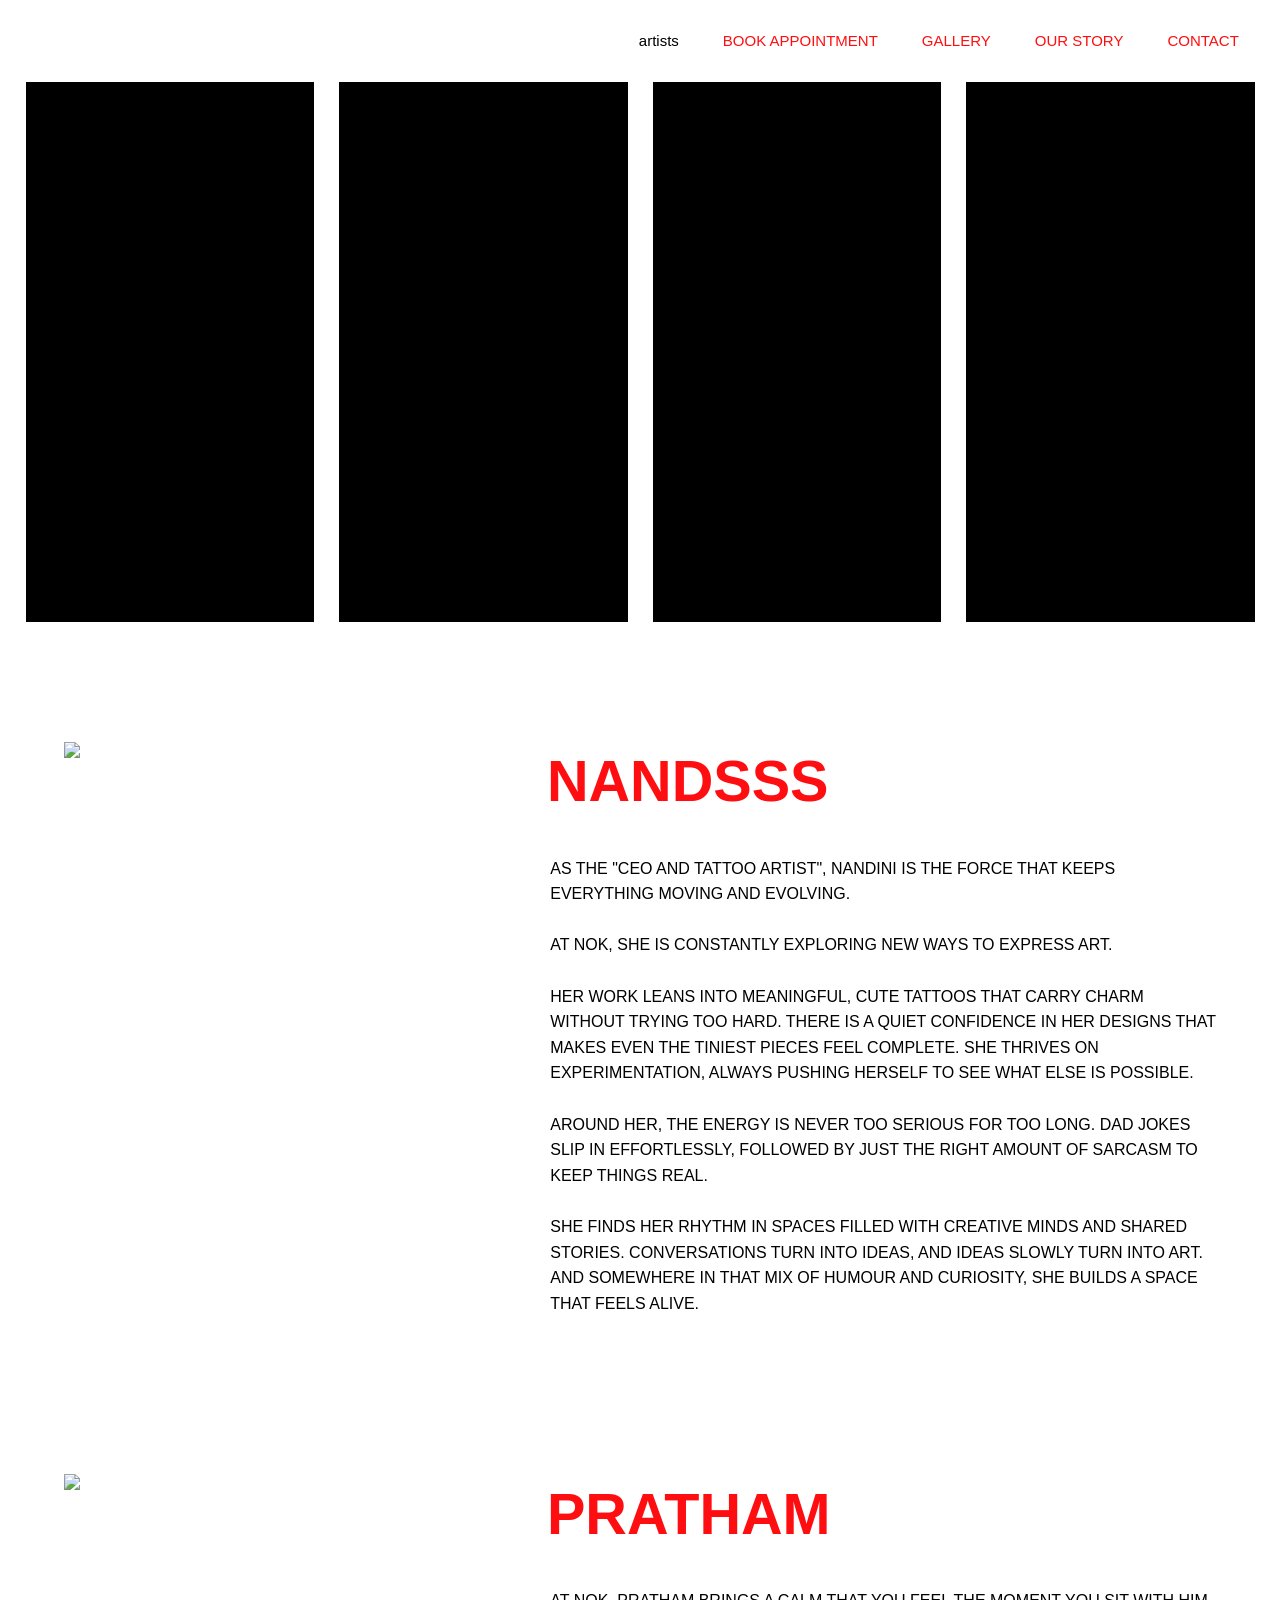
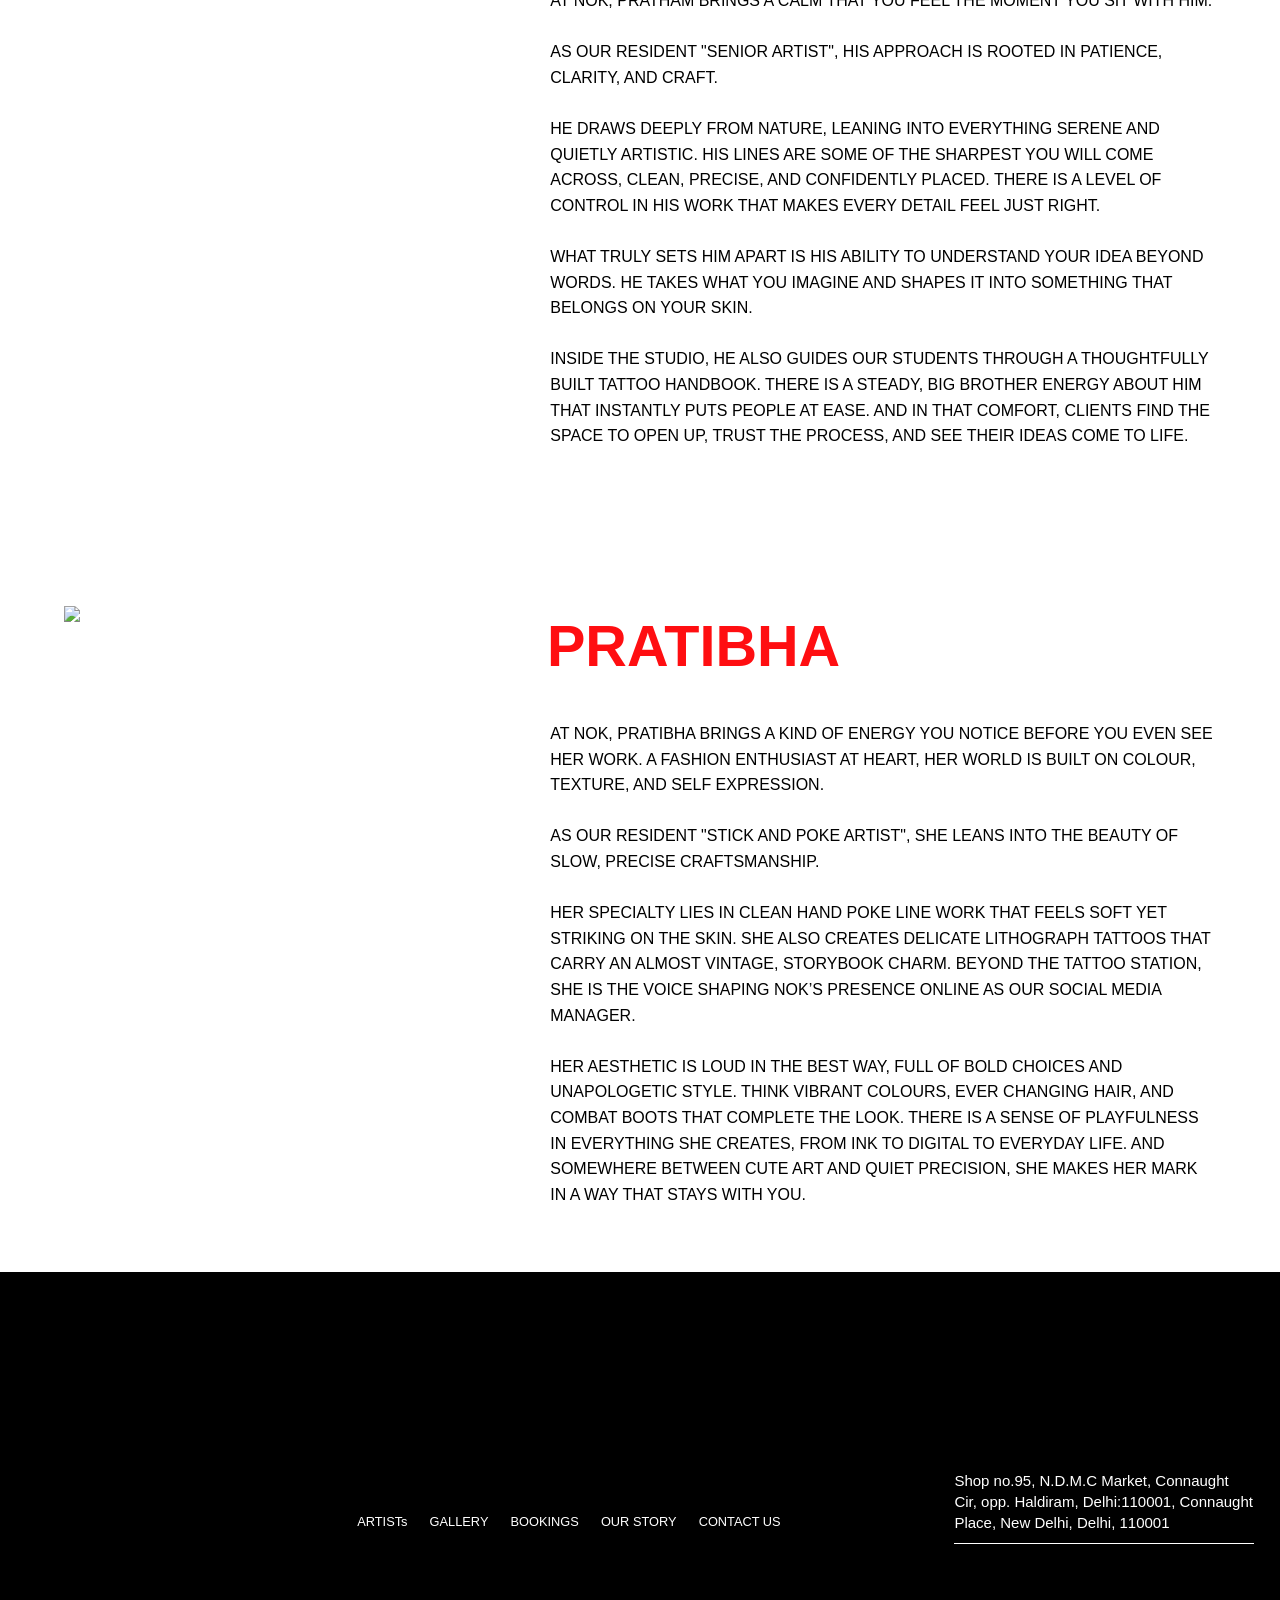
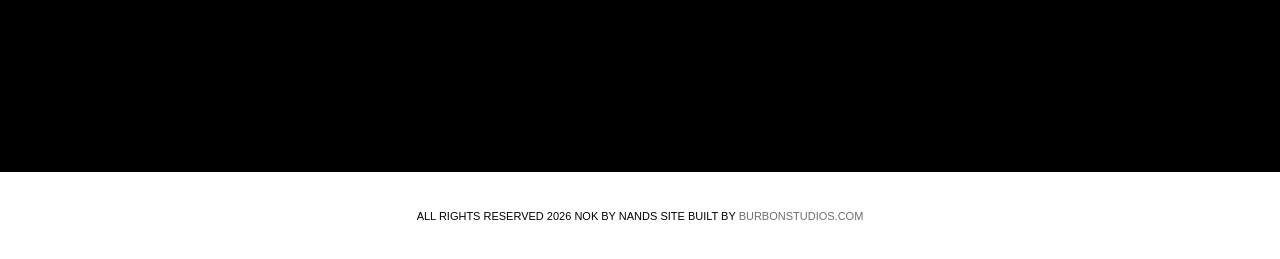
==== artists.html @ 01df28f4 "Update artists.html" ====
<!DOCTYPE html>
<!-- This site was created in Webflow. https://webflow.com -->
<html data-wf-page="693faa652efcb64b49eccecc" data-wf-site="693faa632efcb64b49ecce32" lang="en">
<head>
<meta charset="utf-8"/>
<title>Artists - Nok By Nands</title>
<meta content="Artists" property="og:title"/>
<meta content="width=device-width, initial-scale=1" name="viewport"/>
<meta content="Webflow" name="generator"/>
<link rel="stylesheet" href="style.css"/>
<link href="https://fonts.googleapis.com" rel="preconnect"/>
<link href="https://fonts.gstatic.com" rel="preconnect" crossorigin="anonymous"/>
<script src="https://ajax.googleapis.com/ajax/libs/webfont/1.6.26/webfont.js" type="text/javascript"></script>
<script type="text/javascript">WebFont.load({ google: { families: ["Krona One:300,400,500,600,700","Space Grotesk:300,400,500,600,700"] }});</script>
<script type="text/javascript">!function(o,c){var n=c.documentElement,t=" w-mod-";n.className+=t+"js",("ontouchstart"in o||o.DocumentTouch&&c instanceof DocumentTouch)&&(n.className+=t+"touch")}(window,document);</script>
<link href="https://cdn.prod.website-files.com/693faa632efcb64b49ecce32/693faa652efcb64b49eccf47_g.png" rel="shortcut icon" type="image/x-icon"/>
<link href="https://cdn.prod.website-files.com/693faa632efcb64b49ecce32/693faa652efcb64b49eccf46_hand.jpg" rel="apple-touch-icon"/>
<style>
html.lenis { height: auto; }
.lenis.lenis-smooth { scroll-behavior: auto; }
.lenis.lenis-smooth [data-lenis-prevent] { overscroll-behavior: contain; }
.lenis.lenis-stopped { overflow: hidden; }

.div-block-31{
  height: auto!important;
}

/* ── Mobile: reorder artist blocks to Heading → Image → Paragraph ── */
@media screen and (max-width: 479px) {
  .div-block-31 {
    flex-direction: column !important;
    height: auto !important;
    margin-top: 8vh;
    margin-bottom: 0;
    padding-left: 5%;
    padding-right: 5%;
    padding-bottom: 30px;
  }

  /* Heading: order 1 */
  .div-block-33 .heading-11 {
    order: 1;
  }

  /* Image div: order 2 */
  .div-block-32 {
    order: 2;
    width: 90vw !important;
    height: 380px !important;
    margin-bottom: 20px;
    flex-shrink: 0;
  }

  /* Text container: becomes a flex column so we can reorder heading vs paragraph */
  .div-block-33 {
    order: 1;
    width: 100% !important;
    padding-left: 0 !important;
    display: flex !important;
    flex-direction: column;
  }

  /* Heading inside text block: order 1 (top) */
  .div-block-33 > div:first-child {
    order: 1;
    margin-bottom: 0;
  }

  /* Paragraph inside text block: order 3 (below image) — image is order 2 but sits outside .div-block-33,
     so we push the paragraph down visually by making the whole .div-block-31 a flex column
     and reordering children directly */
}

/* Reorder direct children of .div-block-31 on mobile */
@media screen and (max-width: 479px) {
  .div-block-31 {
    display: flex !important;
    flex-direction: column !important;
  }

  /* .div-block-32 is the image — push it between heading and paragraph */
  .div-block-31 .div-block-32 {
    order: 2;
  }

  /* .div-block-33 wraps heading + paragraph — split them using a trick:
     show heading first (order 1), hide paragraph temporarily,
     then show it after image (order 3) */
  .div-block-31 .div-block-33 {
    order: 1;
    display: contents; /* dissolves the wrapper so children become direct flex children */
  }

  .div-block-31 .div-block-33 > div:first-child {
    order: 1; /* heading */
  }

  .div-block-31 .div-block-33 .text-block-7 {
    order: 3; /* paragraph goes after image */
    padding-bottom: 20px;
  }
  .text-block-7 {
    margin-top: 0px!important;
    
  }
  .div-block-32 {
    margin-bottom: 0px!important;
  }
  .text-block-7 {
    font-size: 4vw!important;
    line-height: 1.6!important;
  }
  .heading-11 {
    font-size: 10vw!important;
  }
  .div-block-31.up{
    padding-bottom: 25%!important;
  }
  .div-block-31.up.dn {
    padding-bottom: 35%!important;
  }
  
}
</style>
</head>
<body>
<div data-animation="over-right" data-collapse="medium" data-duration="400" data-easing="ease" data-easing2="ease" role="banner" class="navbar navbar-2 w-nav"><div class="container3 w-container"><a href="index.html" class="brand w-nav-brand"><img src="https://cdn.prod.website-files.com/693faa632efcb64b49ecce32/695e301824c93ddd6272800e_shared%20image.png" loading="lazy" width="78" height="Auto" alt="" srcset="https://cdn.prod.website-files.com/693faa632efcb64b49ecce32/695e301824c93ddd6272800e_shared%20image-p-500.png 500w, https://cdn.prod.website-files.com/693faa632efcb64b49ecce32/695e301824c93ddd6272800e_shared%20image-p-800.png 800w, https://cdn.prod.website-files.com/693faa632efcb64b49ecce32/695e301824c93ddd6272800e_shared%20image.png 1080w" sizes="78px"/></a><nav role="navigation" class="nav-menu w-nav-menu"><a href="artists.html" aria-current="page" class="button-5 w-button w--current">ARTISTS</a><a href="book-appointment.html" class="button-5 w-button">BOOK APPOINTMENT</a><a href="gallery.html" class="button-5 w-button">GALLERY</a><a href="our-story.html" class="button-5 w-button">OUR STORY</a><a href="contact-us.html" class="button-5 w-button">CONTACT US</a><a href="artists.html" aria-current="page" class="nav-link w-nav-link w--current">artists</a><a href="book-appointment.html" class="nav-link w-nav-link">BOOK APPOINTMENT</a><a href="gallery.html" class="nav-link w-nav-link">GALLERY</a><a href="our-story.html" class="nav-link w-nav-link">OUR STORY</a><a href="contact-us.html" class="nav-link w-nav-link">CONTACT</a></nav><div class="menu-button w-nav-button"><div data-w-id="f9c25550-7365-0e27-95ec-77b36acfb77d" class="menu-parent"><div data-w-id="f9c25550-7365-0e27-95ec-77b36acfb77e" class="menu-bar"></div><div data-w-id="f9c25550-7365-0e27-95ec-77b36acfb77f" class="menu-bar"></div><div data-w-id="f9c25550-7365-0e27-95ec-77b36acfb780" class="menu-bar"></div></div></div></div></div>

<div class="div-block-29"><div class="div-block-30 _01"></div><div class="div-block-30 _02"></div><div class="div-block-30 _03"></div><div class="div-block-30 _04"></div></div>

<div class="div-block-31 up">
  <div class="div-block-32"><img src="https://cdn.prod.website-files.com/693faa632efcb64b49ecce32/693fab76226023731c03ce92_Nandini.jpg"></div>
  <div class="div-block-33">
    <div><h1 class="paragraph _1">NANDSSS</h1></div>
    <div><h1 class="paragraph _22 _44">NANDSSS</h1></div>
    <div class="text-field-2 pd">As the "CEO and tattoo artist", Nandini is the force that keeps everything moving and evolving.<br><br>
      At NOK, she is constantly exploring new ways to express art.<br><br>
      Her work leans into meaningful, cute tattoos that carry charm without trying too hard.
      There is a quiet confidence in her designs that makes even the tiniest pieces feel complete.
      She thrives on experimentation, always pushing herself to see what else is possible.<br><br>
      Around her, the energy is never too serious for too long.
      Dad jokes slip in effortlessly, followed by just the right amount of sarcasm to keep things real.<br><br>
      She finds her rhythm in spaces filled with creative minds and shared stories.
      Conversations turn into ideas, and ideas slowly turn into art.
      And somewhere in that mix of humour and curiosity, she builds a space that feels alive.
</div>
  </div>
</div>

<div class="div-block-31 up">
  <div class="div-block-32"><img src="https://cdn.prod.website-files.com/693faa632efcb64b49ecce32/69525bc69beba64ab015d614_shared%20image%20(1).jpg"></div>
  <div class="div-block-33">
    <div><h1 class="paragraph _1">PRATHAM</h1></div>
    <div><h1 class="paragraph _22 _44">PRATHAM</h1></div>
    <div class="text-field-2 pd">At Nok, Pratham brings a calm that you feel the moment you sit with him.<br><br>
      As our resident "senior artist", his approach is rooted in patience, clarity, and craft.<br><br>
      He draws deeply from nature, leaning into everything serene and quietly artistic.
      His lines are some of the sharpest you will come across, clean, precise, and confidently 
      placed.
      There is a level of control in his work that makes every detail feel just right.<br><br>
      What truly sets him apart is his ability to understand your idea beyond words.
      He takes what you imagine and shapes it into something that belongs on your skin.<br><br>
      Inside the studio, he also guides our students through a thoughtfully built tattoo handbook.
      There is a steady, big brother energy about him that instantly puts people at ease.
      And in that comfort, clients find the space to open up, trust the process, and see their ideas 
      come to life.
    </div>
  </div>
</div>

<div class="div-block-31 up dn">
  <div class="div-block-32"><img src="https://cdn.prod.website-files.com/693faa632efcb64b49ecce32/693fabd23efb9da444d9d9b5_Pratibha.jpg"></div>
  <div class="div-block-33">
    <div><h1 class="paragraph _1">PRATIBHA</h1></div>
    <div><h1 class="paragraph _22 _44">PRATIBHA</h1></div>
    <div class="text-field-2 pd">At Nok, Pratibha brings a kind of energy you notice before you even see her work.
      A fashion enthusiast at heart, her world is built on colour, texture, and self expression.<br><br>
      As our resident "stick and poke artist", she leans into the beauty of slow, precise craftsmanship.<br><br>
      Her specialty lies in clean hand poke line work that feels soft yet striking on the skin.
      She also creates delicate lithograph tattoos that carry an almost vintage, storybook charm.
      Beyond the tattoo station, she is the voice shaping NOK’s presence online as our social media 
      manager.<br><br>
      Her aesthetic is loud in the best way, full of bold choices and unapologetic style.
      Think vibrant colours, ever changing hair, and combat boots that complete the look.
      There is a sense of playfulness in everything she creates, from ink to digital to everyday life.
      And somewhere between cute art and quiet precision, she makes her mark in a way that stays with you.
    </div>
  </div>
</div>



<div class="footer"><div class="div-block-23"><img sizes="(max-width: 1080px) 100vw, 1080px" srcset="https://cdn.prod.website-files.com/693faa632efcb64b49ecce32/695e301824c93ddd6272800e_shared%20image-p-500.png 500w, https://cdn.prod.website-files.com/693faa632efcb64b49ecce32/695e301824c93ddd6272800e_shared%20image-p-800.png 800w, https://cdn.prod.website-files.com/693faa632efcb64b49ecce32/695e301824c93ddd6272800e_shared%20image.png 1080w" alt="" src="https://cdn.prod.website-files.com/693faa632efcb64b49ecce32/695e301824c93ddd6272800e_shared%20image.png" loading="lazy" class="image-2"/></div><div class="div-block-24"><a href="artists.html" class="button-2 w-button">ARTISTs</a><a href="gallery.html" class="button-2 w-button">GALLERY</a><a href="book-appointment.html" class="button-2 w-button">BOOKINGS</a><a href="our-story.html" class="button-2 w-button">OUR STORY</a><a href="contact-us.html" class="button-2 w-button">CONTACT US</a></div><div class="div-block-25"><div class="div-block-34"><h1 class="add">Shop no.95, N.D.M.C Market, Connaught Cir, opp. Haldiram, Delhi:110001, Connaught Place, New Delhi, Delhi, 110001</h1></div><div class="div-block-35"><a href="https://www.instagram.com/nokbynandsss/" target="_blank" class="link-block-4 w-inline-block"><img src="https://cdn.prod.website-files.com/693faa632efcb64b49ecce32/696a278182e4e686e5b58f18_instagram.png" loading="lazy" width="35" sizes="35px" alt="" srcset="https://cdn.prod.website-files.com/693faa632efcb64b49ecce32/696a278182e4e686e5b58f18_instagram-p-500.png 500w, https://cdn.prod.website-files.com/693faa632efcb64b49ecce32/696a278182e4e686e5b58f18_instagram.png 512w" class="insta"/></a><a href="tel:9810448513" class="link-block-4 w-inline-block"><img src="https://cdn.prod.website-files.com/693faa632efcb64b49ecce32/696a2b76e0b5bd1329782753_whatsapp.png" loading="lazy" width="35" alt="" class="insta"/></a><a href="#" class="link-block-4 w-inline-block"><img src="https://cdn.prod.website-files.com/693faa632efcb64b49ecce32/696a2c2b541866fec945c5cb_threads.png" loading="lazy" width="35" alt="" class="insta"/></a><a href="https://www.facebook.com/nokbynandsss/" target="_blank" class="link-block-4 w-inline-block"><img src="https://cdn.prod.website-files.com/693faa632efcb64b49ecce32/696a2c6369ad25f0c4b5ceb1_facebook.png" loading="lazy" width="35" sizes="35px" alt="" srcset="https://cdn.prod.website-files.com/693faa632efcb64b49ecce32/696a2c6369ad25f0c4b5ceb1_facebook-p-500.png 500w, https://cdn.prod.website-files.com/693faa632efcb64b49ecce32/696a2c6369ad25f0c4b5ceb1_facebook.png 512w" class="insta"/></a></div></div></div>
<div class="div-block-22"><div class="text-block-5">ALL RIGHTS RESERVED 2026 NOK BY NANDS SITE BUILT BY <a href="https://BURBONSTUDIOS.COM" class="link">BURBONSTUDIOS.COM</a></div></div>

<script src="https://d3e54v103j8qbb.cloudfront.net/js/jquery-3.5.1.min.dc5e7f18c8.js?site=693faa632efcb64b49ecce32" type="text/javascript"></script>
<script src="https://cdn.prod.website-files.com/693faa632efcb64b49ecce32/js/webflow.schunk.36b8fb49256177c8.js" type="text/javascript"></script>
<script src="https://cdn.prod.website-files.com/693faa632efcb64b49ecce32/js/webflow.schunk.93dd51ee3e6ce4c8.js" type="text/javascript"></script>
<script src="https://cdn.prod.website-files.com/693faa632efcb64b49ecce32/js/webflow.4ce5d88d.62182f119afa4cdb.js" type="text/javascript"></script>
<script src="https://cdn.jsdelivr.net/gh/studio-freight/lenis@1.0.23/bundled/lenis.min.js"></script>
<script>
let lenis;
if (typeof Webflow !== 'undefined' && Webflow.env("editor") === undefined) {
  lenis = new Lenis({ lerp: 0.1, wheelMultiplier: 0.7, gestureOrientation: "vertical", normalizeWheel: false, smoothTouch: false });
  function raf(time) { lenis.raf(time); requestAnimationFrame(raf); }
  requestAnimationFrame(raf);
}
</script>
</body>
</html>
---- style.css ----
html {
  -webkit-text-size-adjust: 100%;
  -ms-text-size-adjust: 100%;
  font-family: sans-serif;
}

body {
  margin: 0;
}

article, aside, details, figcaption, figure, footer, header, hgroup, main, menu, nav, section, summary {
  display: block;
}

audio, canvas, progress, video {
  vertical-align: baseline;
  display: inline-block;
}

audio:not([controls]) {
  height: 0;
  display: none;
}

[hidden], template {
  display: none;
}

a {
  background-color: #0000;
}

a:active, a:hover {
  outline: 0;
}

abbr[title] {
  border-bottom: 1px dotted;
}

b, strong {
  font-weight: bold;
}

dfn {
  font-style: italic;
}

h1 {
  margin: .67em 0;
  font-size: 2em;
}

mark {
  color: #000;
  background: #ff0;
}

small {
  font-size: 80%;
}

sub, sup {
  vertical-align: baseline;
  font-size: 75%;
  line-height: 0;
  position: relative;
}

sup {
  top: -.5em;
}

sub {
  bottom: -.25em;
}

img {
  border: 0;
}

svg:not(:root) {
  overflow: hidden;
}

hr {
  box-sizing: content-box;
  height: 0;
}

pre {
  overflow: auto;
}

code, kbd, pre, samp {
  font-family: monospace;
  font-size: 1em;
}

button, input, optgroup, select, textarea {
  color: inherit;
  font: inherit;
  margin: 0;
}

button {
  overflow: visible;
}

button, select {
  text-transform: none;
}

button, html input[type="button"], input[type="reset"] {
  -webkit-appearance: button;
  cursor: pointer;
}

button[disabled], html input[disabled] {
  cursor: default;
}

button::-moz-focus-inner, input::-moz-focus-inner {
  border: 0;
  padding: 0;
}

input {
  line-height: normal;
}

input[type="checkbox"], input[type="radio"] {
  box-sizing: border-box;
  padding: 0;
}

input[type="number"]::-webkit-inner-spin-button, input[type="number"]::-webkit-outer-spin-button {
  height: auto;
}

input[type="search"] {
  -webkit-appearance: none;
}

input[type="search"]::-webkit-search-cancel-button, input[type="search"]::-webkit-search-decoration {
  -webkit-appearance: none;
}

legend {
  border: 0;
  padding: 0;
}

textarea {
  overflow: auto;
}

optgroup {
  font-weight: bold;
}

table {
  border-collapse: collapse;
  border-spacing: 0;
}

td, th {
  padding: 0;
}

@font-face {
  font-family: webflow-icons;
  src: url("[data-uri]") format("truetype");
  font-weight: normal;
  font-style: normal;
}

[class^="w-icon-"], [class*=" w-icon-"] {
  speak: none;
  font-variant: normal;
  text-transform: none;
  -webkit-font-smoothing: antialiased;
  -moz-osx-font-smoothing: grayscale;
  font-style: normal;
  font-weight: normal;
  line-height: 1;
  font-family: webflow-icons !important;
}

.w-icon-slider-right:before {
  content: "î˜€";
}

.w-icon-slider-left:before {
  content: "î˜";
}

.w-icon-nav-menu:before {
  content: "î˜‚";
}

.w-icon-arrow-down:before, .w-icon-dropdown-toggle:before {
  content: "î˜ƒ";
}

.w-icon-file-upload-remove:before {
  content: "î¤€";
}

.w-icon-file-upload-icon:before {
  content: "î¤ƒ";
}

* {
  box-sizing: border-box;
}

html {
  height: 100%;
}

body {
  color: #333;
  background-color: #fff;
  min-height: 100%;
  margin: 0;
  font-family: Arial, sans-serif;
  font-size: 14px;
  line-height: 20px;
}

img {
  vertical-align: middle;
  max-width: 100%;
  display: inline-block;
}

html.w-mod-touch * {
  background-attachment: scroll !important;
}

.w-block {
  display: block;
}

.w-inline-block {
  max-width: 100%;
  display: inline-block;
}

.w-clearfix:before, .w-clearfix:after {
  content: " ";
  grid-area: 1 / 1 / 2 / 2;
  display: table;
}

.w-clearfix:after {
  clear: both;
}

.w-hidden {
  display: none;
}

.w-button {
  color: #fff;
  line-height: inherit;
  cursor: pointer;
  background-color: #3898ec;
  border: 0;
  border-radius: 0;
  padding: 9px 15px;
  text-decoration: none;
  display: inline-block;
}

input.w-button {
  -webkit-appearance: button;
}

html[data-w-dynpage] [data-w-cloak] {
  color: #0000 !important;
}

.w-code-block {
  margin: unset;
}

pre.w-code-block code {
  all: inherit;
}

.w-optimization {
  display: contents;
}

.w-webflow-badge, .w-webflow-badge > img {
  box-sizing: unset;
  width: unset;
  height: unset;
  max-height: unset;
  max-width: unset;
  min-height: unset;
  min-width: unset;
  margin: unset;
  padding: unset;
  float: unset;
  clear: unset;
  border: unset;
  border-radius: unset;
  background: unset;
  background-image: unset;
  background-position: unset;
  background-size: unset;
  background-repeat: unset;
  background-origin: unset;
  background-clip: unset;
  background-attachment: unset;
  background-color: unset;
  box-shadow: unset;
  transform: unset;
  direction: unset;
  font-family: unset;
  font-weight: unset;
  color: unset;
  font-size: unset;
  line-height: unset;
  font-style: unset;
  font-variant: unset;
  text-align: unset;
  letter-spacing: unset;
  -webkit-text-decoration: unset;
  text-decoration: unset;
  text-indent: unset;
  text-transform: unset;
  list-style-type: unset;
  text-shadow: unset;
  vertical-align: unset;
  cursor: unset;
  white-space: unset;
  word-break: unset;
  word-spacing: unset;
  word-wrap: unset;
  transition: unset;
}

.w-webflow-badge {
  white-space: nowrap;
  cursor: pointer;
  box-shadow: 0 0 0 1px #0000001a, 0 1px 3px #0000001a;
  visibility: visible !important;
  opacity: 1 !important;
  z-index: 2147483647 !important;
  color: #aaadb0 !important;
  overflow: unset !important;
  background-color: #fff !important;
  border-radius: 3px !important;
  width: auto !important;
  height: auto !important;
  margin: 0 !important;
  padding: 6px !important;
  font-size: 12px !important;
  line-height: 14px !important;
  text-decoration: none !important;
  display: inline-block !important;
  position: fixed !important;
  inset: auto 12px 12px auto !important;
  transform: none !important;
}

.w-webflow-badge > img {
  position: unset;
  visibility: unset !important;
  opacity: 1 !important;
  vertical-align: middle !important;
  display: inline-block !important;
}

h1, h2, h3, h4, h5, h6 {
  margin-bottom: 10px;
  font-weight: bold;
}

h1 {
  margin-top: 20px;
  font-size: 38px;
  line-height: 44px;
}

h2 {
  margin-top: 20px;
  font-size: 32px;
  line-height: 36px;
}

h3 {
  margin-top: 20px;
  font-size: 24px;
  line-height: 30px;
}

h4 {
  margin-top: 10px;
  font-size: 18px;
  line-height: 24px;
}

h5 {
  margin-top: 10px;
  font-size: 14px;
  line-height: 20px;
}

h6 {
  margin-top: 10px;
  font-size: 12px;
  line-height: 18px;
}

p {
  margin-top: 0;
  margin-bottom: 10px;
}

blockquote {
  border-left: 5px solid #e2e2e2;
  margin: 0 0 10px;
  padding: 10px 20px;
  font-size: 18px;
  line-height: 22px;
}

figure {
  margin: 0 0 10px;
}

figcaption {
  text-align: center;
  margin-top: 5px;
}

ul, ol {
  margin-top: 0;
  margin-bottom: 10px;
  padding-left: 40px;
}

.w-list-unstyled {
  padding-left: 0;
  list-style: none;
}

.w-embed:before, .w-embed:after {
  content: " ";
  grid-area: 1 / 1 / 2 / 2;
  display: table;
}

.w-embed:after {
  clear: both;
}

.w-video {
  width: 100%;
  padding: 0;
  position: relative;
}

.w-video iframe, .w-video object, .w-video embed {
  border: none;
  width: 100%;
  height: 100%;
  position: absolute;
  top: 0;
  left: 0;
}

fieldset {
  border: 0;
  margin: 0;
  padding: 0;
}

button, [type="button"], [type="reset"] {
  cursor: pointer;
  -webkit-appearance: button;
  border: 0;
}

.w-form {
  margin: 0 0 15px;
}

.w-form-done {
  text-align: center;
  background-color: #ddd;
  padding: 20px;
  display: none;
}

.w-form-fail {
  background-color: #ffdede;
  margin-top: 10px;
  padding: 10px;
  display: none;
}

label {
  margin-bottom: 5px;
  font-weight: bold;
  display: block;
}

.w-input, .w-select {
  color: #333;
  vertical-align: middle;
  background-color: #fff;
  border: 1px solid #ccc;
  width: 100%;
  height: 38px;
  margin-bottom: 10px;
  padding: 8px 12px;
  font-size: 14px;
  line-height: 1.42857;
  display: block;
}

.w-input::placeholder, .w-select::placeholder {
  color: #999;
}

.w-input:focus, .w-select:focus {
  border-color: #3898ec;
  outline: 0;
}

.w-input[disabled], .w-select[disabled], .w-input[readonly], .w-select[readonly], fieldset[disabled] .w-input, fieldset[disabled] .w-select {
  cursor: not-allowed;
}

.w-input[disabled]:not(.w-input-disabled), .w-select[disabled]:not(.w-input-disabled), .w-input[readonly], .w-select[readonly], fieldset[disabled]:not(.w-input-disabled) .w-input, fieldset[disabled]:not(.w-input-disabled) .w-select {
  background-color: #eee;
}

textarea.w-input, textarea.w-select {
  height: auto;
}

.w-select {
  background-color: #f3f3f3;
}

.w-select[multiple] {
  height: auto;
}

.w-form-label {
  cursor: pointer;
  margin-bottom: 0;
  font-weight: normal;
  display: inline-block;
}

.w-radio {
  margin-bottom: 5px;
  padding-left: 20px;
  display: block;
}

.w-radio:before, .w-radio:after {
  content: " ";
  grid-area: 1 / 1 / 2 / 2;
  display: table;
}

.w-radio:after {
  clear: both;
}

.w-radio-input {
  float: left;
  margin: 3px 0 0 -20px;
  line-height: normal;
}

.w-file-upload {
  margin-bottom: 10px;
  display: block;
}

.w-file-upload-input {
  opacity: 0;
  z-index: -100;
  width: .1px;
  height: .1px;
  position: absolute;
  overflow: hidden;
}

.w-file-upload-default, .w-file-upload-uploading, .w-file-upload-success {
  color: #333;
  display: inline-block;
}

.w-file-upload-error {
  margin-top: 10px;
  display: block;
}

.w-file-upload-default.w-hidden, .w-file-upload-uploading.w-hidden, .w-file-upload-error.w-hidden, .w-file-upload-success.w-hidden {
  display: none;
}

.w-file-upload-uploading-btn {
  cursor: pointer;
  background-color: #fafafa;
  border: 1px solid #ccc;
  margin: 0;
  padding: 8px 12px;
  font-size: 14px;
  font-weight: normal;
  display: flex;
}

.w-file-upload-file {
  background-color: #fafafa;
  border: 1px solid #ccc;
  flex-grow: 1;
  justify-content: space-between;
  margin: 0;
  padding: 8px 9px 8px 11px;
  display: flex;
}

.w-file-upload-file-name {
  font-size: 14px;
  font-weight: normal;
  display: block;
}

.w-file-remove-link {
  cursor: pointer;
  width: auto;
  height: auto;
  margin-top: 3px;
  margin-left: 10px;
  padding: 3px;
  display: block;
}

.w-icon-file-upload-remove {
  margin: auto;
  font-size: 10px;
}

.w-file-upload-error-msg {
  color: #ea384c;
  padding: 2px 0;
  display: inline-block;
}

.w-file-upload-info {
  padding: 0 12px;
  line-height: 38px;
  display: inline-block;
}

.w-file-upload-label {
  cursor: pointer;
  background-color: #fafafa;
  border: 1px solid #ccc;
  margin: 0;
  padding: 8px 12px;
  font-size: 14px;
  font-weight: normal;
  display: inline-block;
}

.w-icon-file-upload-icon, .w-icon-file-upload-uploading {
  width: 20px;
  margin-right: 8px;
  display: inline-block;
}

.w-icon-file-upload-uploading {
  height: 20px;
}

.w-container {
  max-width: 940px;
  margin-left: auto;
  margin-right: auto;
}

.w-container:before, .w-container:after {
  content: " ";
  grid-area: 1 / 1 / 2 / 2;
  display: table;
}

.w-container:after {
  clear: both;
}

.w-container .w-row {
  margin-left: -10px;
  margin-right: -10px;
}

.w-row:before, .w-row:after {
  content: " ";
  grid-area: 1 / 1 / 2 / 2;
  display: table;
}

.w-row:after {
  clear: both;
}

.w-row .w-row {
  margin-left: 0;
  margin-right: 0;
}

.w-col {
  float: left;
  width: 100%;
  min-height: 1px;
  padding-left: 10px;
  padding-right: 10px;
  position: relative;
}

.w-col .w-col {
  padding-left: 0;
  padding-right: 0;
}

.w-col-1 {
  width: 8.33333%;
}

.w-col-2 {
  width: 16.6667%;
}

.w-col-3 {
  width: 25%;
}

.w-col-4 {
  width: 33.3333%;
}

.w-col-5 {
  width: 41.6667%;
}

.w-col-6 {
  width: 50%;
}

.w-col-7 {
  width: 58.3333%;
}

.w-col-8 {
  width: 66.6667%;
}

.w-col-9 {
  width: 75%;
}

.w-col-10 {
  width: 83.3333%;
}

.w-col-11 {
  width: 91.6667%;
}

.w-col-12 {
  width: 100%;
}

.w-hidden-main {
  display: none !important;
}

@media screen and (max-width: 991px) {
  .w-container {
    max-width: 728px;
  }

  .w-hidden-main {
    display: inherit !important;
  }

  .w-hidden-medium {
    display: none !important;
  }

  .w-col-medium-1 {
    width: 8.33333%;
  }

  .w-col-medium-2 {
    width: 16.6667%;
  }

  .w-col-medium-3 {
    width: 25%;
  }

  .w-col-medium-4 {
    width: 33.3333%;
  }

  .w-col-medium-5 {
    width: 41.6667%;
  }

  .w-col-medium-6 {
    width: 50%;
  }

  .w-col-medium-7 {
    width: 58.3333%;
  }

  .w-col-medium-8 {
    width: 66.6667%;
  }

  .w-col-medium-9 {
    width: 75%;
  }

  .w-col-medium-10 {
    width: 83.3333%;
  }

  .w-col-medium-11 {
    width: 91.6667%;
  }

  .w-col-medium-12 {
    width: 100%;
  }

  .w-col-stack {
    width: 100%;
    left: auto;
    right: auto;
  }
}

@media screen and (max-width: 767px) {
  .w-hidden-main, .w-hidden-medium {
    display: inherit !important;
  }

  .w-hidden-small {
    display: none !important;
  }

  .w-row, .w-container .w-row {
    margin-left: 0;
    margin-right: 0;
  }

  .w-col {
    width: 100%;
    left: auto;
    right: auto;
  }

  .w-col-small-1 {
    width: 8.33333%;
  }

  .w-col-small-2 {
    width: 16.6667%;
  }

  .w-col-small-3 {
    width: 25%;
  }

  .w-col-small-4 {
    width: 33.3333%;
  }

  .w-col-small-5 {
    width: 41.6667%;
  }

  .w-col-small-6 {
    width: 50%;
  }

  .w-col-small-7 {
    width: 58.3333%;
  }

  .w-col-small-8 {
    width: 66.6667%;
  }

  .w-col-small-9 {
    width: 75%;
  }

  .w-col-small-10 {
    width: 83.3333%;
  }

  .w-col-small-11 {
    width: 91.6667%;
  }

  .w-col-small-12 {
    width: 100%;
  }
}

@media screen and (max-width: 479px) {
  .w-container {
    max-width: none;
  }

  .w-hidden-main, .w-hidden-medium, .w-hidden-small {
    display: inherit !important;
  }

  .w-hidden-tiny {
    display: none !important;
  }

  .w-col {
    width: 100%;
  }

  .w-col-tiny-1 {
    width: 8.33333%;
  }

  .w-col-tiny-2 {
    width: 16.6667%;
  }

  .w-col-tiny-3 {
    width: 25%;
  }

  .w-col-tiny-4 {
    width: 33.3333%;
  }

  .w-col-tiny-5 {
    width: 41.6667%;
  }

  .w-col-tiny-6 {
    width: 50%;
  }

  .w-col-tiny-7 {
    width: 58.3333%;
  }

  .w-col-tiny-8 {
    width: 66.6667%;
  }

  .w-col-tiny-9 {
    width: 75%;
  }

  .w-col-tiny-10 {
    width: 83.3333%;
  }

  .w-col-tiny-11 {
    width: 91.6667%;
  }

  .w-col-tiny-12 {
    width: 100%;
  }
}

.w-widget {
  position: relative;
}

.w-widget-map {
  width: 100%;
  height: 400px;
}

.w-widget-map label {
  width: auto;
  display: inline;
}

.w-widget-map img {
  max-width: inherit;
}

.w-widget-map .gm-style-iw {
  text-align: center;
}

.w-widget-map .gm-style-iw > button {
  display: none !important;
}

.w-widget-twitter {
  overflow: hidden;
}

.w-widget-twitter-count-shim {
  vertical-align: top;
  text-align: center;
  background: #fff;
  border: 1px solid #758696;
  border-radius: 3px;
  width: 28px;
  height: 20px;
  display: inline-block;
  position: relative;
}

.w-widget-twitter-count-shim * {
  pointer-events: none;
  -webkit-user-select: none;
  user-select: none;
}

.w-widget-twitter-count-shim .w-widget-twitter-count-inner {
  text-align: center;
  color: #999;
  font-family: serif;
  font-size: 15px;
  line-height: 12px;
  position: relative;
}

.w-widget-twitter-count-shim .w-widget-twitter-count-clear {
  display: block;
  position: relative;
}

.w-widget-twitter-count-shim.w--large {
  width: 36px;
  height: 28px;
}

.w-widget-twitter-count-shim.w--large .w-widget-twitter-count-inner {
  font-size: 18px;
  line-height: 18px;
}

.w-widget-twitter-count-shim:not(.w--vertical) {
  margin-left: 5px;
  margin-right: 8px;
}

.w-widget-twitter-count-shim:not(.w--vertical).w--large {
  margin-left: 6px;
}

.w-widget-twitter-count-shim:not(.w--vertical):before, .w-widget-twitter-count-shim:not(.w--vertical):after {
  content: " ";
  pointer-events: none;
  border: solid #0000;
  width: 0;
  height: 0;
  position: absolute;
  top: 50%;
  left: 0;
}

.w-widget-twitter-count-shim:not(.w--vertical):before {
  border-width: 4px;
  border-color: #75869600 #5d6c7b #75869600 #75869600;
  margin-top: -4px;
  margin-left: -9px;
}

.w-widget-twitter-count-shim:not(.w--vertical).w--large:before {
  border-width: 5px;
  margin-top: -5px;
  margin-left: -10px;
}

.w-widget-twitter-count-shim:not(.w--vertical):after {
  border-width: 4px;
  border-color: #fff0 #fff #fff0 #fff0;
  margin-top: -4px;
  margin-left: -8px;
}

.w-widget-twitter-count-shim:not(.w--vertical).w--large:after {
  border-width: 5px;
  margin-top: -5px;
  margin-left: -9px;
}

.w-widget-twitter-count-shim.w--vertical {
  width: 61px;
  height: 33px;
  margin-bottom: 8px;
}

.w-widget-twitter-count-shim.w--vertical:before, .w-widget-twitter-count-shim.w--vertical:after {
  content: " ";
  pointer-events: none;
  border: solid #0000;
  width: 0;
  height: 0;
  position: absolute;
  top: 100%;
  left: 50%;
}

.w-widget-twitter-count-shim.w--vertical:before {
  border-width: 5px;
  border-color: #5d6c7b #75869600 #75869600;
  margin-left: -5px;
}

.w-widget-twitter-count-shim.w--vertical:after {
  border-width: 4px;
  border-color: #fff #fff0 #fff0;
  margin-left: -4px;
}

.w-widget-twitter-count-shim.w--vertical .w-widget-twitter-count-inner {
  font-size: 18px;
  line-height: 22px;
}

.w-widget-twitter-count-shim.w--vertical.w--large {
  width: 76px;
}

.w-background-video {
  color: #fff;
  height: 500px;
  position: relative;
  overflow: hidden;
}

.w-background-video > video {
  object-fit: cover;
  z-index: -100;
  background-position: 50%;
  background-size: cover;
  width: 100%;
  height: 100%;
  margin: auto;
  position: absolute;
  inset: -100%;
}

.w-background-video > video::-webkit-media-controls-start-playback-button {
  -webkit-appearance: none;
  display: none !important;
}

.w-background-video--control {
  background-color: #0000;
  padding: 0;
  position: absolute;
  bottom: 1em;
  right: 1em;
}

.w-background-video--control > [hidden] {
  display: none !important;
}

.w-slider {
  text-align: center;
  clear: both;
  -webkit-tap-highlight-color: #0000;
  tap-highlight-color: #0000;
  background: #ddd;
  height: 300px;
  position: relative;
}

.w-slider-mask {
  z-index: 1;
  white-space: nowrap;
  height: 100%;
  display: block;
  position: relative;
  left: 0;
  right: 0;
  overflow: hidden;
}

.w-slide {
  vertical-align: top;
  white-space: normal;
  text-align: left;
  width: 100%;
  height: 100%;
  display: inline-block;
  position: relative;
}

.w-slider-nav {
  z-index: 2;
  text-align: center;
  -webkit-tap-highlight-color: #0000;
  tap-highlight-color: #0000;
  height: 40px;
  margin: auto;
  padding-top: 10px;
  position: absolute;
  inset: auto 0 0;
}

.w-slider-nav.w-round > div {
  border-radius: 100%;
}

.w-slider-nav.w-num > div {
  font-size: inherit;
  line-height: inherit;
  width: auto;
  height: auto;
  padding: .2em .5em;
}

.w-slider-nav.w-shadow > div {
  box-shadow: 0 0 3px #3336;
}

.w-slider-nav-invert {
  color: #fff;
}

.w-slider-nav-invert > div {
  background-color: #2226;
}

.w-slider-nav-invert > div.w-active {
  background-color: #222;
}

.w-slider-dot {
  cursor: pointer;
  background-color: #fff6;
  width: 1em;
  height: 1em;
  margin: 0 3px .5em;
  transition: background-color .1s, color .1s;
  display: inline-block;
  position: relative;
}

.w-slider-dot.w-active {
  background-color: #fff;
}

.w-slider-dot:focus {
  outline: none;
  box-shadow: 0 0 0 2px #fff;
}

.w-slider-dot:focus.w-active {
  box-shadow: none;
}

.w-slider-arrow-left, .w-slider-arrow-right {
  cursor: pointer;
  color: #fff;
  -webkit-tap-highlight-color: #0000;
  tap-highlight-color: #0000;
  -webkit-user-select: none;
  user-select: none;
  width: 80px;
  margin: auto;
  font-size: 40px;
  position: absolute;
  inset: 0;
  overflow: hidden;
}

.w-slider-arrow-left [class^="w-icon-"], .w-slider-arrow-right [class^="w-icon-"], .w-slider-arrow-left [class*=" w-icon-"], .w-slider-arrow-right [class*=" w-icon-"] {
  position: absolute;
}

.w-slider-arrow-left:focus, .w-slider-arrow-right:focus {
  outline: 0;
}

.w-slider-arrow-left {
  z-index: 3;
  right: auto;
}

.w-slider-arrow-right {
  z-index: 4;
  left: auto;
}

.w-icon-slider-left, .w-icon-slider-right {
  width: 1em;
  height: 1em;
  margin: auto;
  inset: 0;
}

.w-slider-aria-label {
  clip: rect(0 0 0 0);
  border: 0;
  width: 1px;
  height: 1px;
  margin: -1px;
  padding: 0;
  position: absolute;
  overflow: hidden;
}

.w-slider-force-show {
  display: block !important;
}

.w-dropdown {
  text-align: left;
  z-index: 900;
  margin-left: auto;
  margin-right: auto;
  display: inline-block;
  position: relative;
}

.w-dropdown-btn, .w-dropdown-toggle, .w-dropdown-link {
  vertical-align: top;
  color: #222;
  text-align: left;
  white-space: nowrap;
  margin-left: auto;
  margin-right: auto;
  padding: 20px;
  text-decoration: none;
  position: relative;
}

.w-dropdown-toggle {
  -webkit-user-select: none;
  user-select: none;
  cursor: pointer;
  padding-right: 40px;
  display: inline-block;
}

.w-dropdown-toggle:focus {
  outline: 0;
}

.w-icon-dropdown-toggle {
  width: 1em;
  height: 1em;
  margin: auto 20px auto auto;
  position: absolute;
  top: 0;
  bottom: 0;
  right: 0;
}

.w-dropdown-list {
  background: #ddd;
  min-width: 100%;
  display: none;
  position: absolute;
}

.w-dropdown-list.w--open {
  display: block;
}

.w-dropdown-link {
  color: #222;
  padding: 10px 20px;
  display: block;
}

.w-dropdown-link.w--current {
  color: #0082f3;
}

.w-dropdown-link:focus {
  outline: 0;
}

@media screen and (max-width: 767px) {
  .w-nav-brand {
    padding-left: 10px;
  }
}

.w-lightbox-backdrop {
  cursor: auto;
  letter-spacing: normal;
  text-indent: 0;
  text-shadow: none;
  text-transform: none;
  visibility: visible;
  white-space: normal;
  word-break: normal;
  word-spacing: normal;
  word-wrap: normal;
  color: #fff;
  text-align: center;
  z-index: 2000;
  opacity: 0;
  -webkit-user-select: none;
  -moz-user-select: none;
  -webkit-tap-highlight-color: transparent;
  background: #000000e6;
  outline: 0;
  font-family: Helvetica Neue, Helvetica, Ubuntu, Segoe UI, Verdana, sans-serif;
  font-size: 17px;
  font-style: normal;
  font-weight: 300;
  line-height: 1.2;
  list-style: disc;
  position: fixed;
  inset: 0;
  -webkit-transform: translate(0);
}

.w-lightbox-backdrop, .w-lightbox-container {
  -webkit-overflow-scrolling: touch;
  height: 100%;
  overflow: auto;
}

.w-lightbox-content {
  height: 100vh;
  position: relative;
  overflow: hidden;
}

.w-lightbox-view {
  opacity: 0;
  width: 100vw;
  height: 100vh;
  position: absolute;
}

.w-lightbox-view:before {
  content: "";
  height: 100vh;
}

.w-lightbox-group, .w-lightbox-group .w-lightbox-view, .w-lightbox-group .w-lightbox-view:before {
  height: 86vh;
}

.w-lightbox-frame, .w-lightbox-view:before {
  vertical-align: middle;
  display: inline-block;
}

.w-lightbox-figure {
  margin: 0;
  position: relative;
}

.w-lightbox-group .w-lightbox-figure {
  cursor: pointer;
}

.w-lightbox-img {
  width: auto;
  max-width: none;
  height: auto;
}

.w-lightbox-image {
  float: none;
  max-width: 100vw;
  max-height: 100vh;
  display: block;
}

.w-lightbox-group .w-lightbox-image {
  max-height: 86vh;
}

.w-lightbox-caption {
  text-align: left;
  text-overflow: ellipsis;
  white-space: nowrap;
  background: #0006;
  padding: .5em 1em;
  position: absolute;
  bottom: 0;
  left: 0;
  right: 0;
  overflow: hidden;
}

.w-lightbox-embed {
  width: 100%;
  height: 100%;
  position: absolute;
  inset: 0;
}

.w-lightbox-control {
  cursor: pointer;
  background-position: center;
  background-repeat: no-repeat;
  background-size: 24px;
  width: 4em;
  transition: all .3s;
  position: absolute;
  top: 0;
}

.w-lightbox-left {
  background-image: url("[data-uri]");
  display: none;
  bottom: 0;
  left: 0;
}

.w-lightbox-right {
  background-image: url("[data-uri]");
  display: none;
  bottom: 0;
  right: 0;
}

.w-lightbox-close {
  background-image: url("[data-uri]");
  background-size: 18px;
  height: 2.6em;
  right: 0;
}

.w-lightbox-strip {
  white-space: nowrap;
  padding: 0 1vh;
  line-height: 0;
  position: absolute;
  bottom: 0;
  left: 0;
  right: 0;
  overflow: auto hidden;
}

.w-lightbox-item {
  box-sizing: content-box;
  cursor: pointer;
  width: 10vh;
  padding: 2vh 1vh;
  display: inline-block;
  -webkit-transform: translate3d(0, 0, 0);
}

.w-lightbox-active {
  opacity: .3;
}

.w-lightbox-thumbnail {
  background: #222;
  height: 10vh;
  position: relative;
  overflow: hidden;
}

.w-lightbox-thumbnail-image {
  position: absolute;
  top: 0;
  left: 0;
}

.w-lightbox-thumbnail .w-lightbox-tall {
  width: 100%;
  top: 50%;
  transform: translate(0, -50%);
}

.w-lightbox-thumbnail .w-lightbox-wide {
  height: 100%;
  left: 50%;
  transform: translate(-50%);
}

.w-lightbox-spinner {
  box-sizing: border-box;
  border: 5px solid #0006;
  border-radius: 50%;
  width: 40px;
  height: 40px;
  margin-top: -20px;
  margin-left: -20px;
  animation: .8s linear infinite spin;
  position: absolute;
  top: 50%;
  left: 50%;
}

.w-lightbox-spinner:after {
  content: "";
  border: 3px solid #0000;
  border-bottom-color: #fff;
  border-radius: 50%;
  position: absolute;
  inset: -4px;
}

.w-lightbox-hide {
  display: none;
}

.w-lightbox-noscroll {
  overflow: hidden;
}

@media (min-width: 768px) {
  .w-lightbox-content {
    height: 96vh;
    margin-top: 2vh;
  }

  .w-lightbox-view, .w-lightbox-view:before {
    height: 96vh;
  }

  .w-lightbox-group, .w-lightbox-group .w-lightbox-view, .w-lightbox-group .w-lightbox-view:before {
    height: 84vh;
  }

  .w-lightbox-image {
    max-width: 96vw;
    max-height: 96vh;
  }

  .w-lightbox-group .w-lightbox-image {
    max-width: 82.3vw;
    max-height: 84vh;
  }

  .w-lightbox-left, .w-lightbox-right {
    opacity: .5;
    display: block;
  }

  .w-lightbox-close {
    opacity: .8;
  }

  .w-lightbox-control:hover {
    opacity: 1;
  }
}

.w-lightbox-inactive, .w-lightbox-inactive:hover {
  opacity: 0;
}

.w-richtext:before, .w-richtext:after {
  content: " ";
  grid-area: 1 / 1 / 2 / 2;
  display: table;
}

.w-richtext:after {
  clear: both;
}

.w-richtext[contenteditable="true"]:before, .w-richtext[contenteditable="true"]:after {
  white-space: initial;
}

.w-richtext ol, .w-richtext ul {
  overflow: hidden;
}

.w-richtext .w-richtext-figure-selected.w-richtext-figure-type-video div:after, .w-richtext .w-richtext-figure-selected[data-rt-type="video"] div:after, .w-richtext .w-richtext-figure-selected.w-richtext-figure-type-image div, .w-richtext .w-richtext-figure-selected[data-rt-type="image"] div {
  outline: 2px solid #2895f7;
}

.w-richtext figure.w-richtext-figure-type-video > div:after, .w-richtext figure[data-rt-type="video"] > div:after {
  content: "";
  display: none;
  position: absolute;
  inset: 0;
}

.w-richtext figure {
  max-width: 60%;
  position: relative;
}

.w-richtext figure > div:before {
  cursor: default !important;
}

.w-richtext figure img {
  width: 100%;
}

.w-richtext figure figcaption.w-richtext-figcaption-placeholder {
  opacity: .6;
}

.w-richtext figure div {
  color: #0000;
  font-size: 0;
}

.w-richtext figure.w-richtext-figure-type-image, .w-richtext figure[data-rt-type="image"] {
  display: table;
}

.w-richtext figure.w-richtext-figure-type-image > div, .w-richtext figure[data-rt-type="image"] > div {
  display: inline-block;
}

.w-richtext figure.w-richtext-figure-type-image > figcaption, .w-richtext figure[data-rt-type="image"] > figcaption {
  caption-side: bottom;
  display: table-caption;
}

.w-richtext figure.w-richtext-figure-type-video, .w-richtext figure[data-rt-type="video"] {
  width: 60%;
  height: 0;
}

.w-richtext figure.w-richtext-figure-type-video iframe, .w-richtext figure[data-rt-type="video"] iframe {
  width: 100%;
  height: 100%;
  position: absolute;
  top: 0;
  left: 0;
}

.w-richtext figure.w-richtext-figure-type-video > div, .w-richtext figure[data-rt-type="video"] > div {
  width: 100%;
}

.w-richtext figure.w-richtext-align-center {
  clear: both;
  margin-left: auto;
  margin-right: auto;
}

.w-richtext figure.w-richtext-align-center.w-richtext-figure-type-image > div, .w-richtext figure.w-richtext-align-center[data-rt-type="image"] > div {
  max-width: 100%;
}

.w-richtext figure.w-richtext-align-normal {
  clear: both;
}

.w-richtext figure.w-richtext-align-fullwidth {
  text-align: center;
  clear: both;
  width: 100%;
  max-width: 100%;
  margin-left: auto;
  margin-right: auto;
  display: block;
}

.w-richtext figure.w-richtext-align-fullwidth > div {
  padding-bottom: inherit;
  display: inline-block;
}

.w-richtext figure.w-richtext-align-fullwidth > figcaption {
  display: block;
}

.w-richtext figure.w-richtext-align-floatleft {
  float: left;
  clear: none;
  margin-right: 15px;
}

.w-richtext figure.w-richtext-align-floatright {
  float: right;
  clear: none;
  margin-left: 15px;
}

.w-nav {
  z-index: 1000;
  background: #ddd;
  position: relative;
}

.w-nav:before, .w-nav:after {
  content: " ";
  grid-area: 1 / 1 / 2 / 2;
  display: table;
}

.w-nav:after {
  clear: both;
}

.w-nav-brand {
  float: left;
  color: #333;
  text-decoration: none;
  position: relative;
}

.w-nav-link {
  vertical-align: top;
  color: #222;
  text-align: left;
  margin-left: auto;
  margin-right: auto;
  padding: 22px;
  text-decoration: none;
  display: inline-block;
  position: relative;
}

.w-nav-link.w--current {
  color: #0082f3;
}

.w-nav-menu {
  float: right;
  position: relative;
}

[data-nav-menu-open] {
  text-align: center;
  background: #c8c8c8;
  min-width: 200px;
  position: absolute;
  top: 100%;
  left: 0;
  right: 0;
  overflow: visible;
  display: block !important;
}

.w--nav-link-open {
  display: block;
  position: relative;
}

.w-nav-overlay {
  width: 100%;
  display: none;
  position: absolute;
  top: 100%;
  left: 0;
  right: 0;
  overflow: hidden;
}

.w-nav-overlay [data-nav-menu-open] {
  top: 0;
}

.w-nav[data-animation="over-left"] .w-nav-overlay {
  width: auto;
}

.w-nav[data-animation="over-left"] .w-nav-overlay, .w-nav[data-animation="over-left"] [data-nav-menu-open] {
  z-index: 1;
  top: 0;
  right: auto;
}

.w-nav[data-animation="over-right"] .w-nav-overlay {
  width: auto;
}

.w-nav[data-animation="over-right"] .w-nav-overlay, .w-nav[data-animation="over-right"] [data-nav-menu-open] {
  z-index: 1;
  top: 0;
  left: auto;
}

.w-nav-button {
  float: right;
  cursor: pointer;
  -webkit-tap-highlight-color: #0000;
  tap-highlight-color: #0000;
  -webkit-user-select: none;
  user-select: none;
  padding: 18px;
  font-size: 24px;
  display: none;
  position: relative;
}

.w-nav-button:focus {
  outline: 0;
}

.w-nav-button.w--open {
  color: #fff;
  background-color: #c8c8c8;
}

.w-nav[data-collapse="all"] .w-nav-menu {
  display: none;
}

.w-nav[data-collapse="all"] .w-nav-button, .w--nav-dropdown-open, .w--nav-dropdown-toggle-open {
  display: block;
}

.w--nav-dropdown-list-open {
  position: static;
}

@media screen and (max-width: 991px) {
  .w-nav[data-collapse="medium"] .w-nav-menu {
    display: none;
  }

  .w-nav[data-collapse="medium"] .w-nav-button {
    display: block;
  }
}

@media screen and (max-width: 767px) {
  .w-nav[data-collapse="small"] .w-nav-menu {
    display: none;
  }

  .w-nav[data-collapse="small"] .w-nav-button {
    display: block;
  }

  .w-nav-brand {
    padding-left: 10px;
  }
}

@media screen and (max-width: 479px) {
  .w-nav[data-collapse="tiny"] .w-nav-menu {
    display: none;
  }

  .w-nav[data-collapse="tiny"] .w-nav-button {
    display: block;
  }
}

.w-tabs {
  position: relative;
}

.w-tabs:before, .w-tabs:after {
  content: " ";
  grid-area: 1 / 1 / 2 / 2;
  display: table;
}

.w-tabs:after {
  clear: both;
}

.w-tab-menu {
  position: relative;
}

.w-tab-link {
  vertical-align: top;
  text-align: left;
  cursor: pointer;
  color: #222;
  background-color: #ddd;
  padding: 9px 30px;
  text-decoration: none;
  display: inline-block;
  position: relative;
}

.w-tab-link.w--current {
  background-color: #c8c8c8;
}

.w-tab-link:focus {
  outline: 0;
}

.w-tab-content {
  display: block;
  position: relative;
  overflow: hidden;
}

.w-tab-pane {
  display: none;
  position: relative;
}

.w--tab-active {
  display: block;
}

@media screen and (max-width: 479px) {
  .w-tab-link {
    display: block;
  }
}

.w-ix-emptyfix:after {
  content: "";
}

@keyframes spin {
  0% {
    transform: rotate(0);
  }

  100% {
    transform: rotate(360deg);
  }
}

.w-dyn-empty {
  background-color: #ddd;
  padding: 10px;
}

.w-dyn-hide, .w-dyn-bind-empty, .w-condition-invisible {
  display: none !important;
}

.wf-layout-layout {
  display: grid;
}

@font-face {
  font-family: Pablo;
  src: url("https://cdn.prod.website-files.com/693faa632efcb64b49ecce32/693faa652efcb64b49eccf1c_PABLO.ttf") format("truetype");
  font-weight: 400;
  font-style: normal;
  font-display: swap;
}

@font-face {
  font-family: Gunterz;
  src: url("https://cdn.prod.website-files.com/693faa632efcb64b49ecce32/693faa652efcb64b49eccf17_Gunterz-Bold.otf") format("opentype");
  font-weight: 700;
  font-style: normal;
  font-display: swap;
}

@font-face {
  font-family: Gunterz;
  src: url("https://cdn.prod.website-files.com/693faa632efcb64b49ecce32/693faa652efcb64b49eccf15_Gunterz-BlackItalic.otf") format("opentype");
  font-weight: 900;
  font-style: italic;
  font-display: swap;
}

@font-face {
  font-family: Gunterz;
  src: url("https://cdn.prod.website-files.com/693faa632efcb64b49ecce32/693faa652efcb64b49eccf18_Gunterz-MediumItalic.otf") format("opentype");
  font-weight: 500;
  font-style: italic;
  font-display: swap;
}

@font-face {
  font-family: Gunterz;
  src: url("https://cdn.prod.website-files.com/693faa632efcb64b49ecce32/693faa652efcb64b49eccf14_Gunterz-BoldItalic.otf") format("opentype");
  font-weight: 700;
  font-style: italic;
  font-display: swap;
}

@font-face {
  font-family: Gunterz;
  src: url("https://cdn.prod.website-files.com/693faa632efcb64b49ecce32/693faa652efcb64b49eccf16_Gunterz-Regular.otf") format("opentype");
  font-weight: 400;
  font-style: normal;
  font-display: swap;
}

@font-face {
  font-family: Gunterz;
  src: url("https://cdn.prod.website-files.com/693faa632efcb64b49ecce32/693faa652efcb64b49eccf19_Gunterz-Italic.otf") format("opentype");
  font-weight: 400;
  font-style: italic;
  font-display: swap;
}

@font-face {
  font-family: Gunterz;
  src: url("https://cdn.prod.website-files.com/693faa632efcb64b49ecce32/693faa652efcb64b49eccf1b_Gunterz-Black.otf") format("opentype");
  font-weight: 900;
  font-style: normal;
  font-display: swap;
}

@font-face {
  font-family: Gunterz;
  src: url("https://cdn.prod.website-files.com/693faa632efcb64b49ecce32/693faa652efcb64b49eccf1a_Gunterz-Medium.otf") format("opentype");
  font-weight: 500;
  font-style: normal;
  font-display: swap;
}

:root {
  --white: #fff;
  --light-color: #000;
  --sky-blue: #52bedc;
}

.w-layout-blockcontainer {
  max-width: 940px;
  margin-left: auto;
  margin-right: auto;
  display: block;
}

.w-layout-grid {
  grid-row-gap: 16px;
  grid-column-gap: 16px;
  grid-template-rows: auto auto;
  grid-template-columns: 1fr 1fr;
  grid-auto-columns: 1fr;
  display: grid;
}

@media screen and (max-width: 991px) {
  .w-layout-blockcontainer {
    max-width: 728px;
  }
}

@media screen and (max-width: 767px) {
  .w-layout-blockcontainer {
    max-width: none;
  }
}

body {
  background-color: var(--white);
  color: #000;
  font-family: Space Grotesk, sans-serif;
  font-size: 1vw;
  line-height: 1.6;
}

h1 {
  margin-top: 0;
  margin-bottom: 0;
  font-size: 2.7em;
  font-weight: 700;
  line-height: 1.4;
}

h2 {
  margin-top: 0;
  margin-bottom: 0;
  font-size: 2.3em;
  font-weight: 700;
  line-height: 1.4;
}

h3 {
  margin-top: 0;
  margin-bottom: 0;
  font-size: 1.7em;
  font-weight: 700;
  line-height: 1.4;
}

h4 {
  margin-top: 0;
  margin-bottom: 0;
  font-size: 1.3em;
  font-weight: 700;
  line-height: 1.4;
}

h5 {
  margin-top: 0;
  margin-bottom: 0;
  font-size: 1em;
  font-weight: 700;
  line-height: 1.4;
}

h6 {
  margin-top: 0;
  margin-bottom: 0;
  font-size: .85em;
  font-weight: 700;
  line-height: 1.4;
}

p {
  margin-top: 0;
  margin-bottom: 0;
  font-size: 1em;
}

a {
  font-size: 1em;
  text-decoration: none;
}

blockquote {
  border-left: .4em solid #e2e2e2;
  margin-bottom: 1em;
  padding: 1em 2em;
  font-size: 140%;
  line-height: 1.6;
}

.container {
  width: 100%;
  max-width: 1440px;
  min-height: 100vh;
  margin-left: auto;
  margin-right: auto;
  padding: 60px 80px;
}

.container.is--sticky {
  flex-direction: column;
  justify-content: center;
  align-items: flex-start;
  min-height: 100vh;
  display: flex;
}

.html {
  width: 0;
  height: 0;
  position: absolute;
  inset: 0% 0% auto;
  overflow: hidden;
}

.horizontal-section {
  width: 100%;
  display: block;
  position: relative;
}

.wrapper {
  width: 100%;
}

.horizontal-item {
  flex: none;
  width: 34%;
  padding-right: 20px;
}

.list {
  justify-content: flex-start;
  align-items: stretch;
  width: 100%;
  display: flex;
}

.horizontal-sticky {
  width: 100%;
  position: sticky;
  top: 0;
  overflow: hidden;
}

.horizontal-trigger {
  position: absolute;
  inset: 0% 0% auto;
}

.sticky_top {
  justify-content: flex-start;
  align-items: center;
  width: 100%;
  padding-bottom: 2.5em;
  display: flex;
}

.sticky_title {
  text-transform: uppercase;
  white-space: nowrap;
  flex: none;
  padding-right: 1em;
  font-family: Krona One, sans-serif;
  font-weight: 400;
}

.card {
  color: #fff;
  background-color: #000;
  border: 2px #000;
  width: 100%;
  padding: 42px 42px 0;
  position: relative;
  overflow: visible;
}

.card_top {
  z-index: 1;
  justify-content: space-between;
  align-items: center;
  display: flex;
  position: relative;
}

.card_back-img {
  z-index: 0;
  object-fit: cover;
  width: 100%;
  height: 100%;
  position: absolute;
  inset: 0%;
}

.card_blue {
  z-index: 1;
  background-color: #52bedc4d;
  background-image: linear-gradient(to bottom, #52bedc4d, var(--white));
  width: 100%;
  height: 100%;
  position: absolute;
  inset: 0%;
}

.navbar {
  background-color: #fff;
  margin-top: 0;
  padding-top: 0;
  padding-bottom: 0;
  position: fixed;
  inset: 0% 0% auto;
}

.text-block {
  color: #ff0e11;
  margin-top: 0;
  font-family: Pablo, sans-serif;
  font-size: 35px;
  position: relative;
  top: 8px;
}

.container3 {
  width: 100vw;
  max-width: 100vw;
  padding: 7px 1.5% 7px 2%;
}

.nav-link {
  color: #ff0e11;
  font-family: Gunterz, sans-serif;
  font-size: 15px;
}

.nav-link:hover {
  color: #000;
  text-decoration: line-through;
}

.nav-link.w--current {
  color: #000;
}

.div-block-2 {
  flex-flow: column;
  justify-content: center;
  align-items: center;
  width: 100%;
  height: 90vh;
  padding-top: 10vh;
  display: flex;
  position: relative;
}

.div-block-2.moving-text-wrapper {
  justify-content: flex-start;
  align-items: center;
  height: auto;
  padding-top: 0;
  display: block;
  position: absolute;
  top: 50%;
  overflow: hidden;
}

.div-block-3 {
  z-index: 20;
  background-color: #0000;
  width: 518px;
  height: 83vh;
  margin-top: 8vh;
  margin-left: auto;
  margin-right: auto;
  position: absolute;
  inset: 0%;
}

.background-video-2 {
  filter: contrast(200%) saturate(0%);
  border: 0 solid #fff;
  width: 100%;
  height: 100%;
}

.lottie-animation {
  color: #000;
  width: 100%;
  height: auto;
  margin-top: 3vh;
}

.lottie-animation._22 {
  display: none;
}

.div-block-4 {
  justify-content: space-between;
  align-items: center;
  width: 60vw;
  height: 10vh;
  margin-left: 0;
  margin-right: auto;
  padding-left: 2%;
  padding-right: 2%;
  display: flex;
}

.div-block-7 {
  text-align: left;
}

.text-block-2 {
  text-transform: uppercase;
  width: 220px;
  font-family: Gunterz, sans-serif;
  font-size: 15px;
  font-weight: 500;
}

.text-block-2.d {
  color: #000;
  text-align: left;
  width: 350px;
  font-weight: 500;
}

.image {
  width: 40px;
}

.panel1 {
  flex: none;
  justify-content: flex-start;
  align-items: center;
  width: 100vw;
  height: 115%;
  padding-left: 2%;
  display: flex;
}

.panel1.ch {
  justify-content: flex-start;
  align-items: center;
  height: 100%;
  padding-left: 3%;
}

.cardtoppp {
  color: #fff;
  justify-content: space-between;
  align-items: center;
  display: flex;
}

.panel2 {
  flex: none;
  justify-content: flex-start;
  align-items: center;
  width: 80vw;
  height: 100%;
  padding-left: 1%;
  padding-right: 1.5%;
  display: flex;
}

.section-wrapper {
  width: 100%;
  margin-top: -87px;
  padding-bottom: 100vh;
  padding-left: 0%;
  display: block;
  position: relative;
}

.section-wrapper.ol {
  overflow: visible;
}

.track {
  flex: none;
  justify-content: flex-start;
  align-items: stretch;
  display: flex;
  position: relative;
  transform: translate(0%);
}

.div-block-14 {
  z-index: 100;
  height: 20vh;
  padding-left: 2%;
  display: block;
  position: absolute;
  inset: auto 0% 0%;
}

.cardddds {
  filter: contrast(131%) grayscale();
  color: #000;
  background-color: #5c31ff00;
  border: 2px solid #000;
  border-radius: 0;
  width: 100%;
  height: 60vh;
  padding: 42px 42px 0;
  font-family: Pablo, sans-serif;
  text-decoration: none;
}

.cardddds._4 {
  filter: contrast(131%) grayscale(0%);
  background-image: url("https://cdn.prod.website-files.com/693faa632efcb64b49ecce32/69525ba74b6556f0cabae0d5_shared%20image.jpg");
  background-position: 50% 35%;
  background-size: cover;
  width: 100%;
}

.cardddds._1 {
  filter: contrast(131%) grayscale(0%);
  position: relative;
}

.cardddds._2 {
  filter: contrast(131%) grayscale(0%);
  background-image: url("https://cdn.prod.website-files.com/693faa632efcb64b49ecce32/693fabd23efb9da444d9d9b5_Pratibha.jpg");
  background-position: 50% 35%;
  background-size: cover;
  width: 100%;
}

.cardddds._6 {
  filter: none;
  background-image: url("https://cdn.prod.website-files.com/693faa632efcb64b49ecce32/69525bc69beba64ab015d614_shared%20image%20(1).jpg");
  background-position: 50% 35%;
  background-size: cover;
}

.cardddds._5 {
  background-image: url("https://cdn.prod.website-files.com/693faa632efcb64b49ecce32/693faa652efcb64b49eccf21_pexels-shkrabaanthony-7005797.jpg");
  background-position: 50% 0;
  background-size: cover;
}

.cardddds._3 {
  background-image: linear-gradient(148deg, #0000, #000000b5 12%, #fff0), url("https://cdn.prod.website-files.com/693faa632efcb64b49ecce32/693faa652efcb64b49eccf1f_pexels-brett-sayles-2865412.jpg");
  background-position: 0 0, 100%;
  background-size: auto, cover;
}

.listit {
  justify-content: flex-start;
  align-items: stretch;
  width: 100%;
  display: flex;
}

.sticky-element {
  justify-content: flex-start;
  align-items: stretch;
  width: 100%;
  height: 100vh;
  display: flex;
  position: sticky;
  top: 0;
  overflow: scroll;
}

.sticky-element.disable-overflow {
  height: 100vh;
  overflow: hidden;
}

.sticky-wrapper {
  cursor: auto;
  position: absolute;
  inset: 0%;
  overflow: visible;
}

.wrappit {
  width: 100%;
}

.heading-8 {
  color: #000;
  background-image: url("https://cdn.prod.website-files.com/693faa632efcb64b49ecce32/693faa652efcb64b49eccf31_AW.png");
  background-position: 100% 48%;
  background-repeat: no-repeat;
  background-size: 12px;
  width: 191px;
  margin-top: 20px;
  font-family: Gunterz, sans-serif;
  font-size: 30px;
  font-weight: 400;
}

.horizonnn {
  flex: none;
  width: 40%;
  padding-right: 20px;
}

.headdddingsss {
  font-size: 30px;
}

.track-flex {
  justify-content: flex-start;
  align-items: stretch;
  margin-right: -100vw;
  display: flex;
}

.section-height {
  width: 100%;
  height: 60vw;
}

.div-block-15 {
  height: auto;
  margin-left: auto;
  margin-right: auto;
  padding-bottom: 5%;
  padding-left: 5%;
  padding-right: 5%;
}

.div-block-15.jkjjj {
  padding-bottom: 1%;
  padding-right: 2%;
}

.paragraph {
  color: #000;
  margin-top: 5%;
  margin-bottom: 5vh;
  font-family: Gunterz, sans-serif;
  font-size: 4.5vw;
  line-height: 1em;
}

.paragraph._22 {
  font-size: 3.5vw;
  display: none;
}

.paragraph._22._33 {
  color: #ff0e11;
  font-family: Pablo, sans-serif;
  font-size: 4.5vw;
  font-weight: 400;
  display: block;
}

.paragraph._22._33.hd {
  display: block;
}

.paragraph._22._44 {
  display: none;
}

.paragraph._1 {
  color: #ff0e11;
  font-family: Pablo, sans-serif;
  display: block;
}

.paragraph._2 {
  display: none;
}

.div-block-16 {
  justify-content: flex-start;
  display: flex;
}

.text-block-3 {
  color: #000;
  background-image: url("https://cdn.prod.website-files.com/693faa632efcb64b49ecce32/693faa652efcb64b49eccf31_AW.png");
  background-position: 100% 43%;
  background-repeat: no-repeat;
  background-size: 12px;
  width: 200px;
  margin-top: 2%;
  font-family: Gunterz, sans-serif;
  font-size: 30px;
  font-weight: 400;
}

.div-block-18 {
  background-color: #000;
  background-image: url("https://cdn.prod.website-files.com/693faa632efcb64b49ecce32/693faa652efcb64b49eccf26_pexels-kevinbidwell-2183132.jpg");
  background-position: 50%;
  background-size: cover;
  width: 22vw;
  height: 40vw;
  margin-left: 0;
  margin-right: 2vw;
}

.div-block-18._4 {
  filter: grayscale();
  background-image: url("https://cdn.prod.website-files.com/693faa632efcb64b49ecce32/695b668da3f129799e24c36b_602707778_17853562938598673_1820065251215094241_n.webp");
  background-position: 50%;
  background-size: cover;
  margin-right: 2vw;
}

.div-block-18._1 {
  filter: grayscale();
  background-image: url("https://cdn.prod.website-files.com/693faa632efcb64b49ecce32/695b6501e0b7c5bee2849367_610583654_17854996896598673_5326654800663226996_n.webp");
  background-position: 50%;
  margin-right: 2vw;
}

.div-block-18._3 {
  filter: grayscale();
  background-image: url("https://cdn.prod.website-files.com/693faa632efcb64b49ecce32/695b660ca61b2edf1df68583_591171356_17852098341598673_6999029807728130328_n.webp");
  background-position: 32%;
}

.div-block-18._2 {
  filter: grayscale();
  background-image: url("https://cdn.prod.website-files.com/693faa632efcb64b49ecce32/695b65ceb0a7fb008832bcff_588206244_17853968367598673_6918151237706260985_n.webp");
  background-position: 50%;
}

.global-styles {
  padding-right: 147px;
  display: block;
  position: fixed;
  inset: 0% auto auto 0%;
}

.padding-bottom {
  padding-top: 0;
  padding-left: 0;
  padding-right: 0;
}

.flex-vert-cc {
  flex-direction: column;
  justify-content: center;
  align-items: center;
  display: flex;
}

.text-field-2 {
  color: #000;
  text-transform: uppercase;
  border: 0 solid #0000;
  border-bottom: 2px solid #000;
  padding-top: 43px;
  padding-bottom: 43px;
  padding-left: .5%;
  font-family: Gunterz, sans-serif;
  font-size: 16px;
}

.text-field-2:active, .text-field-2:focus, .text-field-2:focus-visible, .text-field-2[data-wf-focus-visible] {
  border-bottom-color: #000;
}

.text-field-2::placeholder {
  color: #000;
}

.text-field-2.pd {
  border: 1px #000;
  margin-bottom: 20px;
  padding-top: 0;
  padding-bottom: 0;
}

.text-field-2.pd.sm {
  text-transform: capitalize;
  border: 1px #000;
  margin-bottom: 0;
  padding-left: 0%;
  font-family: Gunterz, sans-serif;
  font-size: 16px;
  text-decoration: none;
}

.text-field-2.pd.sm.jj {
  width: auto;
  margin-left: 0;
  margin-right: 0;
}

.max-width-medium {
  width: 100%;
  max-width: 32rem;
}

.form_enquiries {
  grid-column-gap: 16px;
  grid-row-gap: 16px;
  flex-direction: column;
  grid-template-rows: auto auto;
  grid-template-columns: 1fr 1fr;
  grid-auto-columns: 1fr;
  align-items: flex-start;
  width: 80%;
  display: block;
}

.home-message_content {
  color: #000;
  background-color: #0000000d;
  flex-direction: column;
  justify-content: center;
  align-self: stretch;
  align-items: stretch;
  width: 100%;
  margin-left: auto;
  margin-right: auto;
  padding: 2.5rem;
  display: flex;
}

.home-message_content.max-width-xlarge {
  background-color: #0000;
  padding-top: 0;
  padding-bottom: 0;
  padding-left: 0;
  display: block;
}

.zoo-image {
  width: 5rem;
}

.home-message_component {
  color: #fff;
  min-height: auto;
  padding: 0 3rem 3rem 0;
  display: flex;
}

.select-code {
  display: none;
}

.form_message-error-2 {
  text-align: center;
  text-transform: none;
  background-color: #0000;
  margin-top: .75rem;
  padding: .75rem;
}

.text-size-small {
  font-size: .875rem;
  display: none;
}

.div-block-19 {
  height: auto;
  margin-left: auto;
  margin-right: auto;
  padding: 0% 5% 5%;
}

.div-block-19.efgh, .div-block-19.ll {
  padding-top: 0%;
}

.max-width-large {
  width: 100%;
  max-width: 48rem;
}

.form_select-2 {
  color: #000;
  text-transform: uppercase;
  cursor: pointer;
  background-color: #fff;
  border: 0 solid #aaa;
  border-bottom: 2px solid #000;
  border-radius: 0;
  justify-content: space-between;
  align-items: center;
  width: 100%;
  height: 30px;
  padding: 43px 1.4rem 43px 0;
  font-family: Gunterz, sans-serif;
  font-size: 16px;
  font-weight: 400;
  display: flex;
  position: relative;
}

.flex-vert-lt {
  flex-direction: column;
  justify-content: flex-start;
  align-items: flex-start;
  display: flex;
}

.flex-vert-lt.flex-gap-small._1 {
  display: none;
}

.form-wrapper {
  color: #000;
  text-align: left;
  text-transform: uppercase;
  background-color: #fff;
  border-radius: 3px;
  flex-direction: column;
  width: 100%;
  margin-bottom: 0;
  margin-left: auto;
  margin-right: auto;
  padding: 0 2.5rem 2.5rem 0;
  display: flex;
}

.main-wrapper {
  padding-right: 0;
}

.form_message-success-2 {
  text-transform: none;
  background-color: #0000;
  width: 100%;
  padding: 1.25rem;
}

.select-field {
  color: #000;
  background-color: #fff;
  border: 0 solid #0000;
  border-bottom: 2px solid #000;
  height: 95px;
  padding-left: 0;
  font-family: Gunterz, sans-serif;
  font-size: 16px;
  font-weight: 400;
  display: block;
}

.select-field:active, .select-field:focus, .select-field:focus-visible, .select-field[data-wf-focus-visible] {
  border-bottom-color: #000;
}

.footer {
  background-color: #000;
  background-image: linear-gradient(#000000f0, #000000f0), url("https://cdn.prod.website-files.com/693faa632efcb64b49ecce32/693faa652efcb64b49eccf34_D.png");
  background-position: 0 0, 86%;
  background-repeat: repeat, repeat-y;
  background-size: auto, 75%;
  justify-content: space-between;
  align-items: center;
  height: 500px;
  padding-left: 2%;
  padding-right: 2%;
  display: flex;
}

.image-2 {
  box-sizing: border-box;
  object-fit: fill;
  background-color: #fff;
  border-radius: 50%;
  width: 180px;
}

.heading-9 {
  color: #fff;
  text-align: center;
  margin-top: 20px;
  margin-left: auto;
  margin-right: auto;
  font-family: Gunterz, sans-serif;
  font-weight: 400;
}

.button-2 {
  text-align: left;
  background-color: #3898ec00;
  width: auto;
  margin-right: 3%;
  padding: 0;
  font-family: Gunterz, sans-serif;
  font-size: 1vw;
  display: inline-block;
}

.div-block-22 {
  justify-content: center;
  align-items: center;
  height: auto;
  padding-top: 36px;
  padding-bottom: 33px;
  display: flex;
}

.heading-10 {
  color: #fff;
  font-family: Pablo, sans-serif;
  font-size: 32px;
  line-height: 1;
}

.div-block-24 {
  text-align: center;
  width: 60%;
  max-width: 100%;
}

.text-block-5 {
  font-family: Gunterz, sans-serif;
  font-size: 11px;
}

.button-3 {
  background-color: #000;
  margin-top: 3%;
  padding: 28px 50px;
  font-family: Gunterz, sans-serif;
  font-size: 20px;
}

.div-block-26 {
  height: auto;
  margin-left: auto;
  margin-right: auto;
  padding: 0 5% 2vh;
  display: flex;
}

.div-block-27 {
  color: #000;
  background-color: #0000;
  width: 33.3%;
  height: 60vh;
  margin-right: 2%;
  position: relative;
}

.div-block-27.low {
  width: 31.5%;
}

.div-block-28 {
  justify-content: flex-start;
  align-items: flex-end;
  height: 8vw;
  margin-left: 0;
  margin-right: 0;
  padding: 0 0% 0 2%;
  display: flex;
}

.link-block {
  color: #fff;
  text-transform: uppercase;
  background-image: url("https://cdn.prod.website-files.com/693faa632efcb64b49ecce32/693fab76226023731c03ce92_Nandini.jpg");
  background-position: 50% 0;
  background-size: cover;
  align-items: flex-end;
  width: 100%;
  height: 100%;
  padding: 26px;
  font-family: Pablo, sans-serif;
  font-size: 17px;
  display: flex;
}

.link-block._2 {
  background-image: url("https://cdn.prod.website-files.com/693faa632efcb64b49ecce32/693fabd23efb9da444d9d9b5_Pratibha.jpg");
  background-position: 50% 0;
}

.link-block._3 {
  background-image: url("https://cdn.prod.website-files.com/693faa632efcb64b49ecce32/69525ba74b6556f0cabae0d5_shared%20image.jpg");
  background-position: 50% 0;
}

.link-block._4 {
  background-image: url("https://cdn.prod.website-files.com/693faa632efcb64b49ecce32/69525bc69beba64ab015d614_shared%20image%20(1).jpg");
  background-position: 50% 0;
}

.link-block._5 {
  background-image: url("https://cdn.prod.website-files.com/693faa632efcb64b49ecce32/69525bc69beba64ab015d614_shared%20image%20(1).jpg");
}

.link-block._6 {
  background-image: url("https://cdn.prod.website-files.com/693faa632efcb64b49ecce32/693faa652efcb64b49eccf2f_LISA.jpg");
}

.div-block-29 {
  height: 550px;
  margin-top: 8vh;
  margin-bottom: -2vh;
  padding-left: 2%;
  display: flex;
}

.div-block-29.j {
  margin-bottom: -6vh;
}

.div-block-30 {
  filter: grayscale();
  background-color: #000;
  background-image: url("https://cdn.prod.website-files.com/693faa632efcb64b49ecce32/693faa652efcb64b49eccf26_pexels-kevinbidwell-2183132.jpg");
  background-position: 50%;
  background-size: cover;
  width: 30%;
  margin-right: 2%;
}

.div-block-30._2 {
  background-image: url("https://cdn.prod.website-files.com/693faa632efcb64b49ecce32/693faa652efcb64b49eccf27_woman-4123270_1280.jpg");
}

.div-block-30._2._32 {
  background-image: url("https://cdn.prod.website-files.com/693faa632efcb64b49ecce32/693faa652efcb64b49eccf26_pexels-kevinbidwell-2183132.jpg");
}

.div-block-30._2.rregbt {
  background-image: url("https://cdn.prod.website-files.com/693faa632efcb64b49ecce32/693faa652efcb64b49eccf3f_pexels-brett-sayles-2186980.jpg");
}

.div-block-30._2.wret {
  background-image: url("https://cdn.prod.website-files.com/693faa632efcb64b49ecce32/693faa652efcb64b49eccf43_pexels-roseleon-3321536%20(1).jpg");
}

.div-block-30._2.gds {
  background-image: url("https://cdn.prod.website-files.com/693faa632efcb64b49ecce32/693faa652efcb64b49eccf3a_allef-vinicius-M47HaQ1D__c-unsplash.jpg");
}

.div-block-30._3 {
  background-image: url("https://cdn.prod.website-files.com/693faa632efcb64b49ecce32/693faa652efcb64b49eccf28_pexels-antonytrivet-13646841.jpg");
}

.div-block-30._3._33 {
  background-image: url("https://cdn.prod.website-files.com/693faa632efcb64b49ecce32/693faa652efcb64b49eccf39_allef-vinicius-hxNiXP498UI-unsplash.jpg");
}

.div-block-30._3.rtre {
  background-image: url("https://cdn.prod.website-files.com/693faa632efcb64b49ecce32/693faa652efcb64b49eccf42_pexels-cottonbro-5320030.jpg");
  background-position: 0%;
}

.div-block-30._3.rtertey {
  background-image: url("https://cdn.prod.website-files.com/693faa632efcb64b49ecce32/693faa652efcb64b49eccf45_pexels-brett-sayles-2226009.jpg");
}

.div-block-30._3.er5.s {
  background-image: url("https://cdn.prod.website-files.com/693faa632efcb64b49ecce32/693faa652efcb64b49eccf44_pexels-cottonbro-4979440.jpg");
}

.div-block-30._4 {
  background-image: url("https://cdn.prod.website-files.com/693faa632efcb64b49ecce32/693faa652efcb64b49eccf29_pexels-kevinbidwell-2200913.jpg");
}

.div-block-30._4.rvdf {
  background-image: url("https://cdn.prod.website-files.com/693faa632efcb64b49ecce32/693faa652efcb64b49eccf3d_pexels-daniel-lazarov-1357330-2623692.jpg");
  background-position: 0 100%;
}

.div-block-30._4.etewr {
  background-image: url("https://cdn.prod.website-files.com/693faa632efcb64b49ecce32/693faa652efcb64b49eccf22_pexels-pavel-danilyuk-6593514.jpg");
}

.div-block-30._4.wedg {
  background-image: url("https://cdn.prod.website-files.com/693faa632efcb64b49ecce32/693faa652efcb64b49eccf44_pexels-cottonbro-4979440.jpg");
  background-position: 100%;
}

.div-block-30._4.re5ywg {
  background-image: url("https://cdn.prod.website-files.com/693faa632efcb64b49ecce32/693faa652efcb64b49eccf42_pexels-cottonbro-5320030.jpg");
  background-position: 0%;
}

.div-block-30._01 {
  background-image: url("https://cdn.prod.website-files.com/693faa632efcb64b49ecce32/693faa652efcb64b49eccf37_132.jpg");
  background-position: 10%;
  background-size: cover;
}

.div-block-30._02 {
  background-image: url("https://cdn.prod.website-files.com/693faa632efcb64b49ecce32/693faa652efcb64b49eccf39_allef-vinicius-hxNiXP498UI-unsplash.jpg");
}

.div-block-30._03 {
  background-image: url("https://cdn.prod.website-files.com/693faa632efcb64b49ecce32/693faa652efcb64b49eccf3b_man-890887_1280.jpg");
  background-position: 61%;
}

.div-block-30._04 {
  background-image: url("https://cdn.prod.website-files.com/693faa632efcb64b49ecce32/693faa652efcb64b49eccf3a_allef-vinicius-M47HaQ1D__c-unsplash.jpg");
}

.div-block-30._111 {
  background-image: url("https://cdn.prod.website-files.com/693faa632efcb64b49ecce32/693faa652efcb64b49eccf3b_man-890887_1280.jpg");
}

.div-block-30.swe {
  background-image: url("https://cdn.prod.website-files.com/693faa632efcb64b49ecce32/693faa652efcb64b49eccf3a_allef-vinicius-M47HaQ1D__c-unsplash.jpg");
}

.div-block-30.ftg {
  background-image: url("https://cdn.prod.website-files.com/693faa632efcb64b49ecce32/693faa652efcb64b49eccf3e_pexels-lilartsy-1461816.jpg");
  background-position: 100%;
}

.div-block-30.adghfa {
  background-image: url("https://cdn.prod.website-files.com/693faa632efcb64b49ecce32/693faa652efcb64b49eccf40_pexels-brett-sayles-2192237.jpg");
}

.div-block-30.hg {
  background-image: url("https://cdn.prod.website-files.com/693faa632efcb64b49ecce32/693faa652efcb64b49eccf43_pexels-roseleon-3321536%20(1).jpg");
}

.button-5, .image-3 {
  display: none;
}

.text-block-6 {
  width: 1120px;
  max-width: 100%;
  margin-bottom: 0%;
  font-family: Gunterz, sans-serif;
  font-size: 17px;
  font-weight: 400;
}

.image-4 {
  filter: grayscale();
  width: 98%;
  margin-top: 3%;
  margin-bottom: -7%;
  margin-right: 2%;
}

.link {
  color: #6d6d6d;
}

.aspect-square {
  padding-top: 100%;
}

.draggable_overlay {
  justify-content: center;
  align-items: center;
  padding: 2.5%;
  display: flex;
  position: absolute;
  inset: 0%;
}

.draggable-height {
  padding-top: 60%;
}

.draggable_section {
  cursor: grab;
  justify-content: center;
  align-items: center;
  height: 100vh;
  display: flex;
  position: relative;
  overflow: hidden;
}

.draggable_title {
  display: none;
}

.draggable_img {
  width: 100%;
  height: 100%;
}

.draggable_box {
  outline-offset: -.5px;
  outline: 1px solid #fff;
  width: 50%;
  height: 50%;
}

.draggable_link {
  width: 100%;
  height: 100%;
}

.draggable_corner {
  border-style: solid;
  border-width: 3px 0 0 3px;
  border-bottom-color: #000;
  border-right-color: #000;
  width: 4.5%;
  margin: -2.5%;
  position: absolute;
  inset: 0% auto auto 0%;
}

.draggable_corner.is-3 {
  inset: auto 0% 0% auto;
  transform: rotate(180deg);
}

.draggable_corner.is-2 {
  inset: 0% 0% auto auto;
  transform: rotate(90deg);
}

.draggable_corner.is-4 {
  inset: auto auto 0% 0%;
  transform: rotate(-90deg);
}

.draggable_item {
  opacity: .25;
  width: 100%;
  height: 100%;
  padding: .2%;
}

.draggable_title_wrap {
  text-align: center;
  padding-bottom: 6%;
  padding-left: 4%;
  padding-right: 4%;
  position: absolute;
  inset: auto 0% 0%;
}

.draggable_list {
  flex-wrap: wrap;
  grid-template-rows: auto auto;
  grid-template-columns: 1fr 1fr;
  grid-auto-rows: 33.3333%;
  grid-auto-columns: 1fr;
  width: 100%;
  height: 100%;
  display: flex;
  position: absolute;
  inset: 0% auto auto 0%;
}

.draggable_title_text {
  font-size: 5rem;
  line-height: .8;
}

.draggable_lines {
  opacity: .25;
  flex-wrap: wrap;
  width: 100%;
  height: 100%;
  display: flex;
}

.draggable-scale {
  justify-content: center;
  align-items: center;
  display: flex;
  position: absolute;
  inset: 0%;
}

.draggable-width {
  width: 50%;
  position: absolute;
}

.draggable_wrap.draggable-height {
  background-color: #8a61ff00;
}

.draggable_circle {
  border-radius: 50%;
  outline: 1px solid #fff;
  width: 26%;
  position: absolute;
}

.bodyy {
  background-color: var(--light-color);
  -webkit-text-fill-color: inherit;
  background-clip: border-box;
}

.image-5 {
  width: 100%;
  height: 100vh;
}

.div-block-31 {
  height: 80vh;
  margin-top: 15vh;
  margin-bottom: 5vh;
  padding-left: 5%;
  padding-right: 5%;
  display: flex;
}

.div-block-32 {
  background-image: url("https://cdn.prod.website-files.com/693faa632efcb64b49ecce32/693faa652efcb64b49eccf2a_1.jpg");
  background-position: 0 0;
  background-size: cover;
  width: 40vw;
  height: 100%;
}

.div-block-32.zl {
  background-image: url("https://cdn.prod.website-files.com/693faa632efcb64b49ecce32/693faa652efcb64b49eccf2b_WES.jpg");
}

.div-block-32.zlo {
  background-image: url("https://cdn.prod.website-files.com/693faa632efcb64b49ecce32/695ba95c662b2637d0a204f2_IMG-20251227-WA0005.jpg");
}

.div-block-32.ase {
  background-image: url("https://cdn.prod.website-files.com/693faa632efcb64b49ecce32/693faa652efcb64b49eccf2d_LEE.jpg");
}

.div-block-32.see {
  background-image: url("https://cdn.prod.website-files.com/693faa632efcb64b49ecce32/693fabd23efb9da444d9d9b5_Pratibha.jpg");
  background-position: 50% 0;
}

.div-block-32.see._1 {
  background-image: url("https://cdn.prod.website-files.com/693faa632efcb64b49ecce32/693fab76226023731c03ce92_Nandini.jpg");
}

.div-block-32.see._2 {
  background-image: url("https://cdn.prod.website-files.com/693faa632efcb64b49ecce32/69525bc69beba64ab015d614_shared%20image%20(1).jpg");
}

.div-block-32.see._4 {
  background-image: url("https://cdn.prod.website-files.com/693faa632efcb64b49ecce32/69525ba74b6556f0cabae0d5_shared%20image.jpg");
}

.div-block-32.reyth {
  background-image: url("https://cdn.prod.website-files.com/693faa632efcb64b49ecce32/693faa652efcb64b49eccf2f_LISA.jpg");
}

.div-block-33 {
  flex-flow: column;
  justify-content: flex-start;
  align-items: flex-start;
  width: 60vw;
  padding-top: 0;
  padding-left: 2%;
  display: flex;
}

.heading-11 {
  text-transform: uppercase;
  font-family: Pablo, sans-serif;
  font-size: 9vw;
}

.text-block-7 {
  margin-top: 5px;
  font-family: Gunterz, sans-serif;
  font-size: 2vw;
  line-height: 1.2;
}

.menu-parent {
  cursor: pointer;
  flex-direction: column;
  justify-content: center;
  width: 50px;
  height: 50px;
  padding: 12px 8px 8px;
  display: flex;
  overflow: hidden;
}

.menu-bar {
  background-color: #000;
  width: 100%;
  height: 2px;
  margin-bottom: 6px;
}

.link-block-2 {
  color: #000;
  text-decoration: none;
  display: block;
}

.link-block-3 {
  color: #000;
  margin-top: 13px;
  text-decoration: none;
}

.navbar-2 {
  overflow: visible;
}

.section {
  padding-top: 100px;
  padding-bottom: 100px;
  position: static;
  overflow: hidden;
}

.container-default {
  max-width: none;
  margin-left: auto;
  margin-right: auto;
  padding-left: 5%;
  padding-right: 5%;
}

.inner-container {
  float: none;
}

.inner-container._596px {
  width: 100%;
  max-width: 596px;
}

.inner-container._800px {
  max-width: 800px;
  margin-left: auto;
  margin-right: auto;
}

.inner-container._284px {
  flex: 0 auto;
  max-width: none;
}

.grid {
  grid-column-gap: 80px;
  grid-row-gap: 28px;
  grid-template-rows: auto;
  grid-template-columns: .9fr 1fr;
  align-items: center;
}

.grid.section-v1 {
  grid-template-columns: 1.15fr 1fr;
}

.max-w-480 {
  max-width: 480px;
}

.flex-vertical {
  grid-column-gap: 32px;
  grid-row-gap: 32px;
  flex-flow: column;
  display: flex;
}

.flex-vertical.gap {
  grid-column-gap: 0px;
  grid-row-gap: 0px;
}

.flex-vertical.z-index {
  z-index: 1;
  position: relative;
}

.flex-horizontal {
  align-items: flex-start;
  margin-top: 0;
  display: flex;
}

.flex-horizontal.mg-bottom-48px {
  justify-content: center;
  align-items: center;
}

.icon1 {
  filter: invert();
  margin-right: 28px;
}

.heading-12 {
  color: red;
  font-family: Gunterz, sans-serif;
  font-size: 1.5em;
  font-weight: 400;
}

.max-w-68 {
  max-width: 68%;
}

.max-w-68.above {
  margin-top: -50%;
  margin-left: auto;
}

.sec {
  padding-top: 0;
  padding-bottom: 100px;
  display: none;
}

.sec.hide, .sec.hide.show {
  display: block;
}

.position-rel {
  position: relative;
}

.mg-bottom-40px {
  margin-bottom: 40px;
}

.text-left {
  margin-left: auto;
  margin-right: auto;
  padding-bottom: 0;
  padding-left: 5%;
  padding-right: 5%;
}

.text-left.hide {
  display: block;
}

.grid-2 {
  grid-template-rows: auto;
  grid-template-columns: 1fr 1fr 1fr;
}

.carding {
  grid-column-gap: 1rem;  
  grid-row-gap: 1rem;
  outline-offset: 0px;
  cursor: auto;
  border: 1px solid #ff0e11;
  border-radius: 3px;
  outline: 3px #000;
  flex-flow: row;
  justify-content: flex-start;
  align-self: stretch;
  align-items: flex-start;
  width: 100%;
  min-width: 0;
  max-width: none;
  height: 100%;
  min-height: 0;
  margin-top: 0;
  padding: 10px 42px 20px;
  transition: border-color .3s, transform .3s;
  display: inline-block;
  position: relative;
}

.square-icon {
  filter: brightness(0%);
  margin-bottom: 24px;
}

.padding-global {
  padding: 0 2.5rem;
}

.sectn {
  align-items: center;
  padding-top: 6rem;
  padding-bottom: 6rem;
  padding-right: 0;
  display: flex;
}

.conta {
  width: 100%;
  max-width: 75rem;
  margin-left: auto;
  margin-right: auto;
}

.testimonial-wrap {
  cursor: grab;
  -webkit-user-select: none;
  user-select: none;
  width: 100%;
  overflow: hidden;
  -webkit-mask-image: linear-gradient(to right, #0000, #000 30% 70%, #0000);
  mask-image: linear-gradient(to right, #0000, #000 30% 70%, #0000);
  -webkit-mask-size: 100% 100%;
  mask-size: 100% 100%;
  -webkit-mask-repeat: no-repeat;
  mask-repeat: no-repeat;
}

.testimonial-strip {
  grid-column-gap: 1rem;
  grid-row-gap: 1rem;
  will-change: transform;
  display: flex;
  position: relative;
}

.heading-13 {
  width: 100%;
  font-family: Pablo, sans-serif;
  font-size: 8em;
  font-weight: 400;
  position: absolute;
  top: 15%;
  left: 50%;
  transform: translate(-50%, -50%);
}

.moving-text-wrapper {
  width: 100%;
  padding-top: 0;
  padding-bottom: 0;
  display: flex;
  position: relative;
  overflow: hidden;
}

.moving-text-wrapper.reverse {
  display: flex;
}

.moving-text-wrapper.reverse.show {
  display: none;
}

.heading-14 {
  text-transform: uppercase;
  white-space: nowrap;
  width: auto;
  font-family: Pablo, sans-serif;
  font-size: 8em;
  font-weight: 400;
  line-height: 1;
}

.marquee-track {
  flex-flow: column;
  width: auto;
  max-width: none;
  display: flex;
}

.banner-marquee {
  height: 90vh;
  overflow: hidden;
}

.banner-marquee.div-block-2 {
  padding-top: 14vh;
}

.add {
  color: #fff;
  font-family: Gunterz, sans-serif;
  font-size: 15px;
  font-weight: 400;
}

.div-block-34 {
  border-bottom: 1px solid #fff;
  width: 300px;
  padding-bottom: 10px;
}

.div-block-35 {
  align-items: flex-end;
  width: 300px;
  display: flex;
}

.insta {
  filter: invert(98%);
}

.link-block-4 {
  margin-right: 20px;
  padding-top: 10px;
}

.body {
  overflow: visible;
}

.form-block {
  padding-right: 220px;
}

.container-2 {
  max-width: none;
  margin-left: auto;
  margin-right: auto;
  padding-bottom: 5%;
  padding-left: 5%;
  padding-right: 5%;
}

@media screen and (max-width: 991px) {
  body {
    font-size: 14px;
  }

  .container {
    padding-left: 8vw;
    padding-right: 8vw;
  }

  .container.is--sticky {
    padding-top: 0;
    padding-bottom: 0;
    padding-left: 4%;
  }

  .horizontal-section {
    display: block;
  }

  .horizontal-item {
    width: 52%;
  }

  .card {
    background-color: #0000;
    height: 60vh;
  }

  .card_top {
    font-family: Pablo, sans-serif;
  }

  .card_blue {
    background-color: #52bedc00;
    background-image: none;
    border: 3px solid #000;
  }

  .nav-link, .section-wrapper {
    display: none;
  }

  .horizonnn {
    width: 52%;
  }

  .paragraph._22._44 {
    display: none;
  }

  .padding-bottom {
    padding-top: 0;
    padding-left: 0;
    padding-right: 0;
  }

  .text-field-2 {
    padding-left: 7px;
  }

  .flex-vert-lt.flex-gap-small._2 {
    display: none;
  }

  .form-wrapper {
    width: 90vw;
    padding: 2rem 2rem 2rem 0;
  }

  .select-field {
    color: #000;
    background-color: #f3f3f300;
    border: 0 solid #000;
    border-bottom-width: 2px;
    height: 97px;
    padding-left: 0;
    font-family: Gunterz, sans-serif;
    font-size: 16px;
    display: block;
  }

  .nav-menu {
    color: #000;
    text-align: left;
    background-color: #fff;
    width: 100%;
    height: 100vh;
    min-height: 100vh;
    max-height: 100vh;
    padding-top: 15vh;
    padding-left: 2%;
    font-family: Gunterz, sans-serif;
  }

  .menu-button {
    background-color: #fff;
  }

  .menu-button.w--open {
    z-index: 20;
    background-color: #fff;
  }

  .icon {
    color: #000;
  }

  .div-block-29 {
    height: 390px;
  }

  .brand, .brand.w--current {
    z-index: 20;
  }

  .button-5 {
    color: #000;
    background-color: #3898ec00;
    padding-left: 0;
    font-size: 20px;
    display: block;
  }

  .image-3 {
    width: 360px;
    display: block;
    position: absolute;
    inset: auto 0% 0%;
  }

  .draggable_title_wrap {
    padding-bottom: 10%;
  }

  .draggable-width {
    width: 70%;
  }

  .draggable_circle {
    width: 36%;
  }
}

@media screen and (max-width: 767px) {
  .horizontal-item {
    width: 106%;
    padding-right: 4vw;
  }

  .horizonnn {
    width: 100%;
    padding-right: 4vw;
  }

  .section-height {
    height: 500vw;
  }

  .padding-bottom {
    padding-top: 0;
    padding-left: 0;
    padding-right: 0;
  }

  .form_enquiries {
    grid-template-columns: 1fr;
  }

  .home-message_content {
    border-radius: 0;
  }

  .home-message_component {
    padding: 0;
  }

  .form-wrapper {
    width: 90vw;
    max-width: 50rem;
    padding-left: 0;
  }

  .div-block-29 {
    height: 290px;
  }

  .button-5 {
    font-size: 14px;
  }

  .draggable_corner {
    margin: -2%;
  }

  .draggable-width {
    width: 83%;
  }

  .draggable_circle {
    width: 45%;
  }
}

@media screen and (max-width: 479px) {
  .container.is--sticky {
    min-height: 100vh;
    margin-top: 0;
    padding-top: 0;
    padding-bottom: 0;
  }

  .horizontal-section {
    margin-top: -18px;
  }

  .horizontal-trigger {
    height: auto;
  }

  .sticky_top {
    margin-top: 3%;
    padding-bottom: 0%;
  }

  .sticky_title {
    background-image: url("https://cdn.prod.website-files.com/693faa632efcb64b49ecce32/693faa652efcb64b49eccf31_AW.png");
    background-position: 100% 47%;
    background-repeat: no-repeat;
    background-size: 10px;
    width: 148px;
    font-family: Gunterz, sans-serif;
    font-size: 18px;
    font-weight: 400;
  }

  .card {
    padding-left: 11vw;
    padding-right: 11vw;
  }

  .card_top {
    justify-content: flex-start;
  }

  .navbar {
    padding-top: 5px;
  }

  .text-block {
    font-size: 40px;
    font-weight: 400;
    transition: opacity .2s;
    top: 0;
  }

  .container3 {
    padding-top: 0;
    padding-bottom: 5px;
  }

  .nav-link {
    font-weight: 400;
    display: none;
  }

  .div-block-2 {
    width: 100%;
    height: 77vh;
    padding-top: 3vh;
  }

  .div-block-3 {
    width: 70%;
    height: 68vh;
    margin-top: 8vh;
  }

  .lottie-animation._22 {
    margin-top: -.5vh;
    display: block;
  }

  .div-block-4 {
    width: 100%;
    padding-left: 5%;
    padding-right: 7%;
  }

  .text-block-2 {
    width: 40vw;
    font-size: 2.5vw;
  }

  .text-block-2.d {
    font-size: 3vw;
  }

  .image {
    width: 30px;
  }

  .panel1 {
    width: 100vw;
  }

  .panel1.ch {
    height: 100%;
  }

  .section-wrapper {
    display: block;
  }

  .section-wrapper.hd {
    margin-top: -54px;
  }

  .section-wrapper.ol {
    display: none;
  }

  .cardddds {
    padding-left: 11vw;
    padding-right: 11vw;
  }

  .listit {
    flex-flow: row;
    display: flex;
  }

  .sticky-element.disable-overflow {
    height: 100vh;
    overflow: hidden;
  }

  .horizonnn {
    width: 95%;
    padding-right: 4vw;
    display: block;
  }

  .track-flex {
    margin-right: -100vw;
  }

  .section-height {
    height: 80vw;
  }

  .div-block-15 {
    z-index: 40;
    margin-top: -70px;
    padding-left: 5%;
    padding-right: 2%;
    position: relative;
  }

  .paragraph {
    margin-top: 0%;
    margin-bottom: 2vh;
    font-size: 5vw;
  }

  .paragraph._22 {
    font-size: 5vw;
    display: block;
  }

  .paragraph._22._33 {
    display: none;
  }

  .paragraph._22._33.ph {
    font-size: 10vw;
    display: block;
  }

  .paragraph._22._44 {
    color: #ff0e11;
    padding-right: 0;
    font-family: Pablo, sans-serif;
    font-size: 10vw;
    display: block;
  }

  .paragraph._1 {
    display: none;
  }

  .paragraph._2 {
    color: #ff0e11;
    font-family: Pablo, sans-serif;
    font-size: 10vw;
    font-weight: 400;
    display: block;
  }

  .paragraph._2.sdfgf {
    display: none;
  }

  .div-block-16 {
    flex-flow: column;
  }

  .text-block-3 {
    background-size: 10px;
    width: 157px;
    max-width: 100%;
    font-size: 23px;
    display: none;
  }

  .div-block-18._4 {
    background-position: 50% 0;
    width: 90vw;
    height: 400px;
  }

  .div-block-18._1 {
    background-position: 50% 0;
    width: 90vw;
    height: 400px;
    margin-bottom: 3%;
  }

  .div-block-18._3 {
    background-image: url("https://cdn.prod.website-files.com/693faa632efcb64b49ecce32/695b6556c1cc5f01c82e6f50_608841443_17854376259598673_1311930786273972884_n.webp");
    background-position: 50% 0;
    width: 90vw;
    height: 400px;
    margin-bottom: 3%;
  }

  .div-block-18._2 {
    background-position: 50% 0;
    width: 90vw;
    height: 400px;
    margin-bottom: 3%;
  }

  .global-styles {
    display: none;
  }

  .padding-bottom {
    padding-top: 0;
    padding-left: 0;
    padding-right: 0;
  }

  .text-field-2 {
    border-radius: 0;
    width: 88vw;
    padding-top: 32px;
    padding-bottom: 32px;
    padding-left: 4px;
    
  }

  .text-field-2.pd {
    text-align: left;
    padding-left: 0;
    font-size: 4vw;
  }

  .text-field-2.pd.sm {
    padding-left: 0;
  }

  .text-field-2.pd.sm.center {
    text-align: center;
  }

  .text-field-2.pd.sm.jj {
    width: 100%;
    font-size: 4vw;
  }

  .form_enquiries {
    width: 100%;
  }

  .home-message_component {
    width: 88vw;
  }

  .div-block-19 {
    width: 100vw;
    /* height: 580px; */
    margin-top: 3%;
    padding-top: 5%;
    padding-bottom: 10%;
    padding-left: 4%;
    overflow: hidden;
  }

  .div-block-19.efgh {
    padding-top: 5%;
    padding-bottom: 5%;
  }

  .div-block-19.sdfgdh {
    height: 570px;
  }

  .div-block-19.full {
    padding-bottom: 11%;
    padding-left: 2%;
  }

  .div-block-19.full.ch {
    height: 600px;
  }

  .div-block-19.full.ch.pd {
    margin-bottom: 10%;
  }

  .form_select-2 {
    width: 423px;
    max-width: 100%;
    padding-top: 32px;
    padding-bottom: 32px;
    font-size: 3vw;
  }

  .flex-vert-lt.flex-gap-small {
    width: 88vw;
  }

  .flex-vert-lt.flex-gap-small._2 {
    width: 422px;
    max-width: 100%;
  }

  .page-wrapper {
    width: 100%;
  }

  .form-wrapper {
    width: 87.5vw;
    padding: 0 0 2rem;
  }

  .main-wrapper {
    width: 100%;
  }

  .select-field {
    color: #000;
    text-transform: uppercase;
    background-color: #f3f3f300;
    border: 0 solid #0000;
    border-bottom: 2px solid #000;
    height: 74px;
    padding-top: 10px;
    padding-left: 0;
    font-family: Gunterz, sans-serif;
    font-size: 16px;
  }

  .footer {
    background-image: linear-gradient(#000000ed, #000000ed), url("https://cdn.prod.website-files.com/693faa632efcb64b49ecce32/693faa652efcb64b49eccf34_D.png");
    background-position: 0 0, 86%;
    background-repeat: repeat, repeat-y;
    background-size: auto, 75%;
    flex-flow: column;
    justify-content: center;
    align-items: flex-start;
    width: auto;
    height: auto;
    margin-left: auto;
    margin-right: auto;
    padding-top: 69px;
    padding-bottom: 69px;
    padding-left: 5%;
    display: flex;
  }

  .image-2 {
    width: 180px;
    margin-top: 15px;
    margin-bottom: 4px;
    margin-left: -6px;
    padding-left: 0;
  }

  .heading-9 {
    text-align: left;
    margin-top: 0;
    font-family: Pablo, sans-serif;
    font-size: 35px;
  }

  .button-2 {
    margin-bottom: 4px;
    font-size: 14px;
  }

  .heading-10 {
    font-size: 35px;
  }

  .div-block-23 {
    margin-bottom: 10%;
  }

  .div-block-24 {
    flex-flow: column;
    margin-top: 9%;
    display: flex;
  }

  .div-block-25 {
    margin-top: 20%;
  }

  .text-block-5 {
    padding-left: 5%;
    font-size: 10px;
  }

  .button-3 {
    padding: 20px;
    font-size: 15px;
  }

  .nav-menu {
    background-color: #fff;
    width: 100%;
    height: 100vh;
    min-height: 100vh;
    max-height: 100vh;
    padding-top: 11vh;
    padding-left: 5%;
    font-weight: 400;
  }

  .menu-button {
    background-color: #fff;
    padding-top: 4px;
    padding-bottom: 0;
  }

  .menu-button.w--open {
    z-index: 10;
    background-color: #fff;
  }

  .div-block-26 {
    flex-flow: column;
    padding-bottom: 0;
    padding-right: 2%;
  }

  .div-block-26.pd {
    padding-bottom: 5vh;
  }

  .div-block-27 {
    width: 95%;
    margin-bottom: 4%;
    margin-left: auto;
    margin-right: auto;
  }

  .div-block-27.low.ph {
    width: 95%;
  }

  .div-block-29 {
    height: 220px;
    margin-bottom: 2vh;
  }

  .brand {
    z-index: 10;
  }

  .button-5 {
    color: #000;
    background-color: #3898ec00;
    padding-top: 23px;
    padding-bottom: 23px;
    padding-left: 0;
    font-family: Gunterz, sans-serif;
    font-weight: 400;
  }

  .image-3 {
    z-index: 100;
    width: 350px;
    max-width: 100%;
    margin-left: -20px;
    margin-right: auto;
    padding-bottom: 60px;
    position: absolute;
    inset: auto 0% 0%;
  }

  .text-block-6.full {
    width: 100%;
    font-size: 15px;
  }

  .image-4 {
    margin-bottom: 5%;
  }

  .bodyy {
    background-color: var(--white);
  }

  .div-block-31 {
    flex-flow: column;
    height: auto;
    margin-top: 15vh;
    margin-bottom: 5vh;
    padding-bottom: 30px;
    padding-left: 5%;
  }

  .div-block-31.up {
    margin-top: 5vh;
  }

  .div-block-32 {
    width: 90vw;
    height: 460px;
  }

  .div-block-33 {
    flex-flow: column;
    width: 90vw;
    padding-top: 0;
    padding-left: 0%;
  }

  .heading-11 {
    font-size: 15vw;
  }

  .text-block-7 {
    padding-right: 0;
    font-size: 18px;
  }

  .navbar-2 {
    transition: opacity .2s;
  }

  .section.bottom-75 {
    margin-bottom: 0;
    padding-top: 60px;
    padding-bottom: 80px;
    overflow: visible;
  }

  .container-default {
    max-width: 1268px;
    margin-left: 0;
    margin-right: 0;
    padding-left: 20px;
    padding-right: 20px;
  }

  .inner-container {
    margin-left: auto;
    margin-right: auto;
  }

  .inner-container.max-w-600 {
    max-width: 600px;
  }

  .inner-container._450-tab {
    max-width: 450px;
  }

  .inner-container._400-mbl {
    max-width: 400px;
  }

  .inner-container._284px {
    margin-left: 0;
    margin-right: 0;
  }

  .inner-container._284px._222 {
    flex-flow: column;
    flex: 1;
    max-width: 284px;
    margin-left: auto;
    margin-right: auto;
    display: flex;
  }

  .inner-container._600px {
    max-width: 600px;
    margin-left: auto;
    margin-right: auto;
  }

  .grid.section-v1 {
    grid-row-gap: 60px;
    grid-template-columns: .9fr;
  }

  .max-w-480.tab-max-100 {
    max-width: 100%;
    overflow: visible;
  }

  .flex-vertical.gap {
    align-items: flex-start;
  }

  .flex-horizontal {
    flex-flow: column;
    justify-content: flex-start;
    align-items: center;
  }

  .heading-12 {
    font-size: 1em;
  }

  .heading-12.ph {
    color: #ff0e11;
    text-align: left;
    font-size: 4.5vw;
    font-weight: 500;
  }

  .sec {
    margin-bottom: 40px;
  }

  .sec.hide.show, .sec.new {
    display: block;
  }

  .text-left {
    padding-left: 0;
    padding-right: 0;
  }

  .text-left.old {
    display: none;
  }

  .grid-2 {
    grid-template-columns: 1fr;
  }

  .grid-2._1-col {
    grid-column-gap: 28px;
    grid-row-gap: 28px;
    grid-auto-flow: row;
    overflow: visible;
  }

  .carding {
    flex-flow: column;
    justify-content: flex-start;
    align-items: flex-start;
    width: auto;
    max-width: none;
    margin-left: 0;
    margin-right: 0;
    padding-left: 15px;
    padding-right: 10px;
  }

  .square-icon.mg-bottom-24 {
    max-width: 100%;
    margin-bottom: 16px;
  }

  .moving-text-wrapper.reverse.show.vis {
    display: flex;
  }

  .heading-14.kam {
    font-size: 5em;
  }

  .add {
    font-size: 14px;
  }

  .form-block.phn {
    padding-right: 0;
  }
}

#w-node-_2092373f-091b-7f6e-8bad-caf234ecccb9-49ecceba {
  justify-self: end;
}

#w-node-_6c6eaac2-f23a-b97d-fa1b-86719962b8ca-49ecceba {
  align-self: auto;
}

@media screen and (max-width: 479px) {
  #w-node-_6c6eaac2-f23a-b97d-fa1b-86719962b8ca-49ecceba {
    justify-self: auto;
  }
}
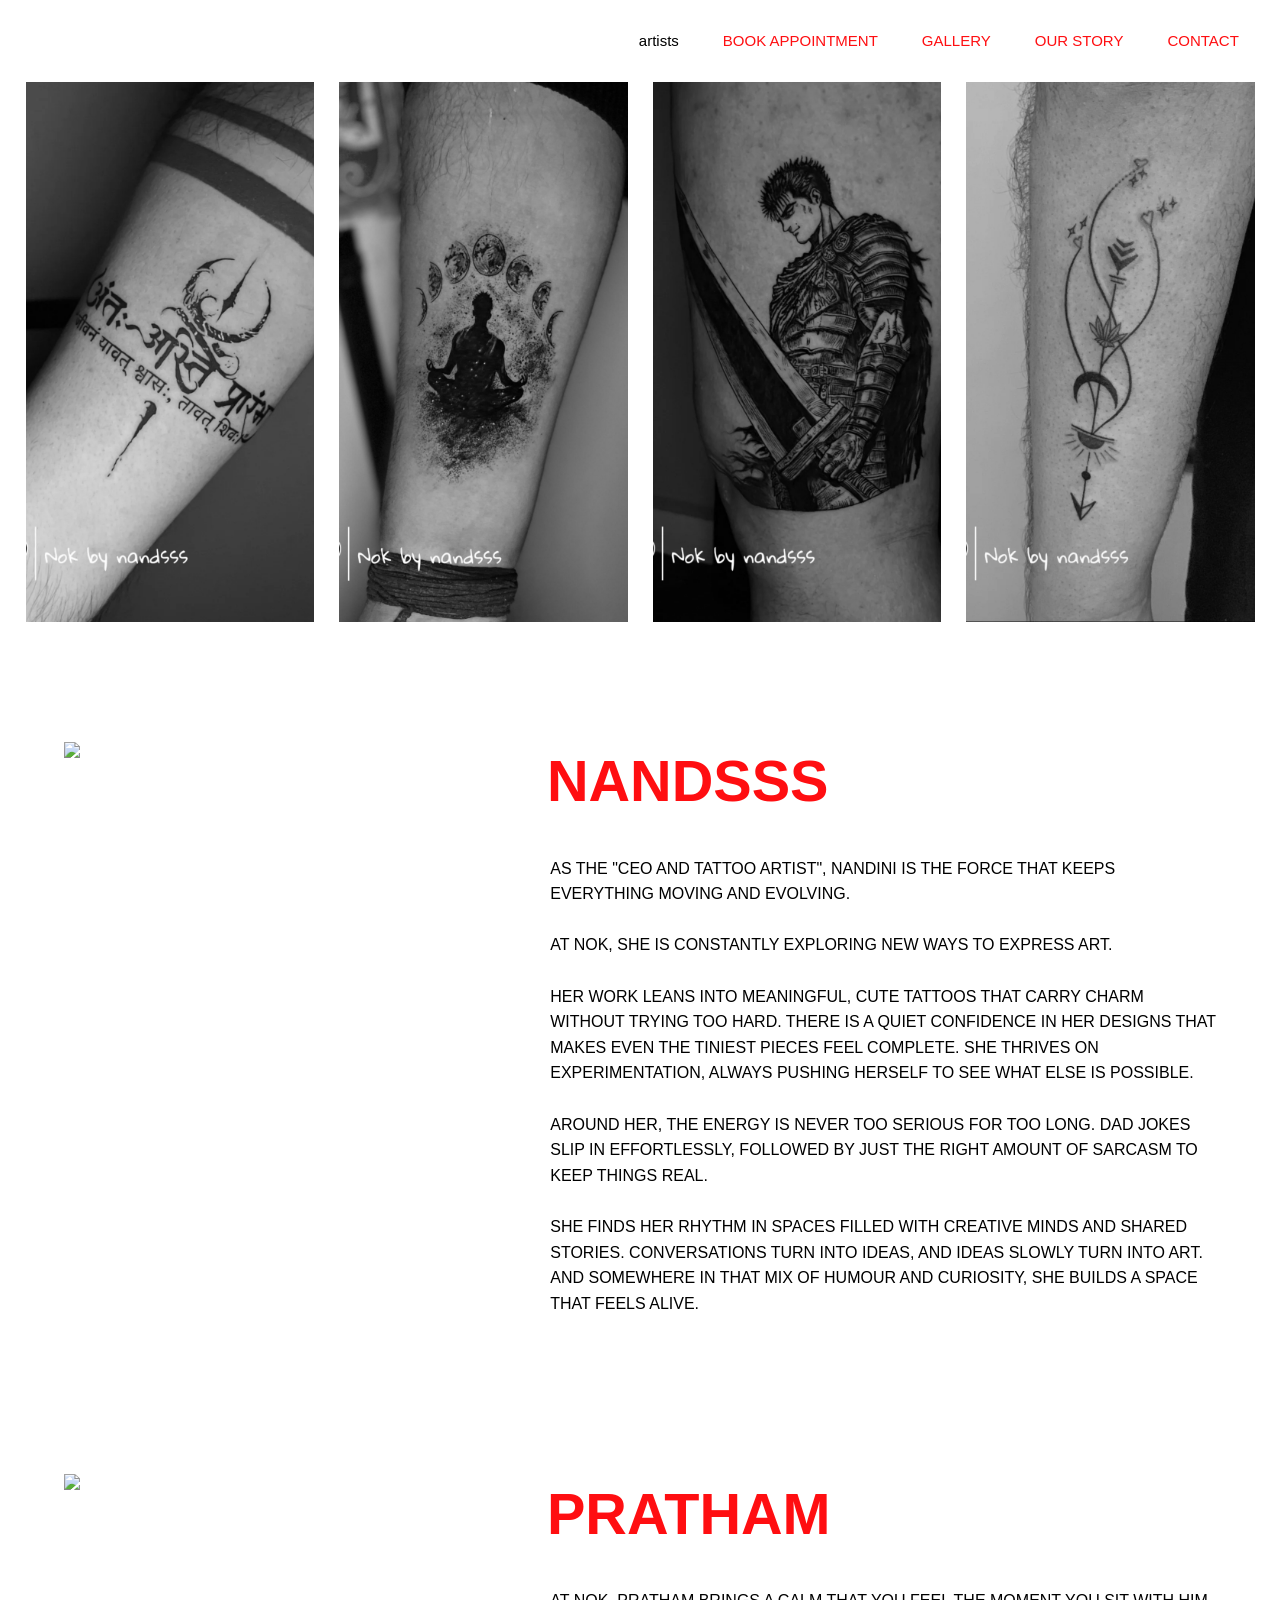
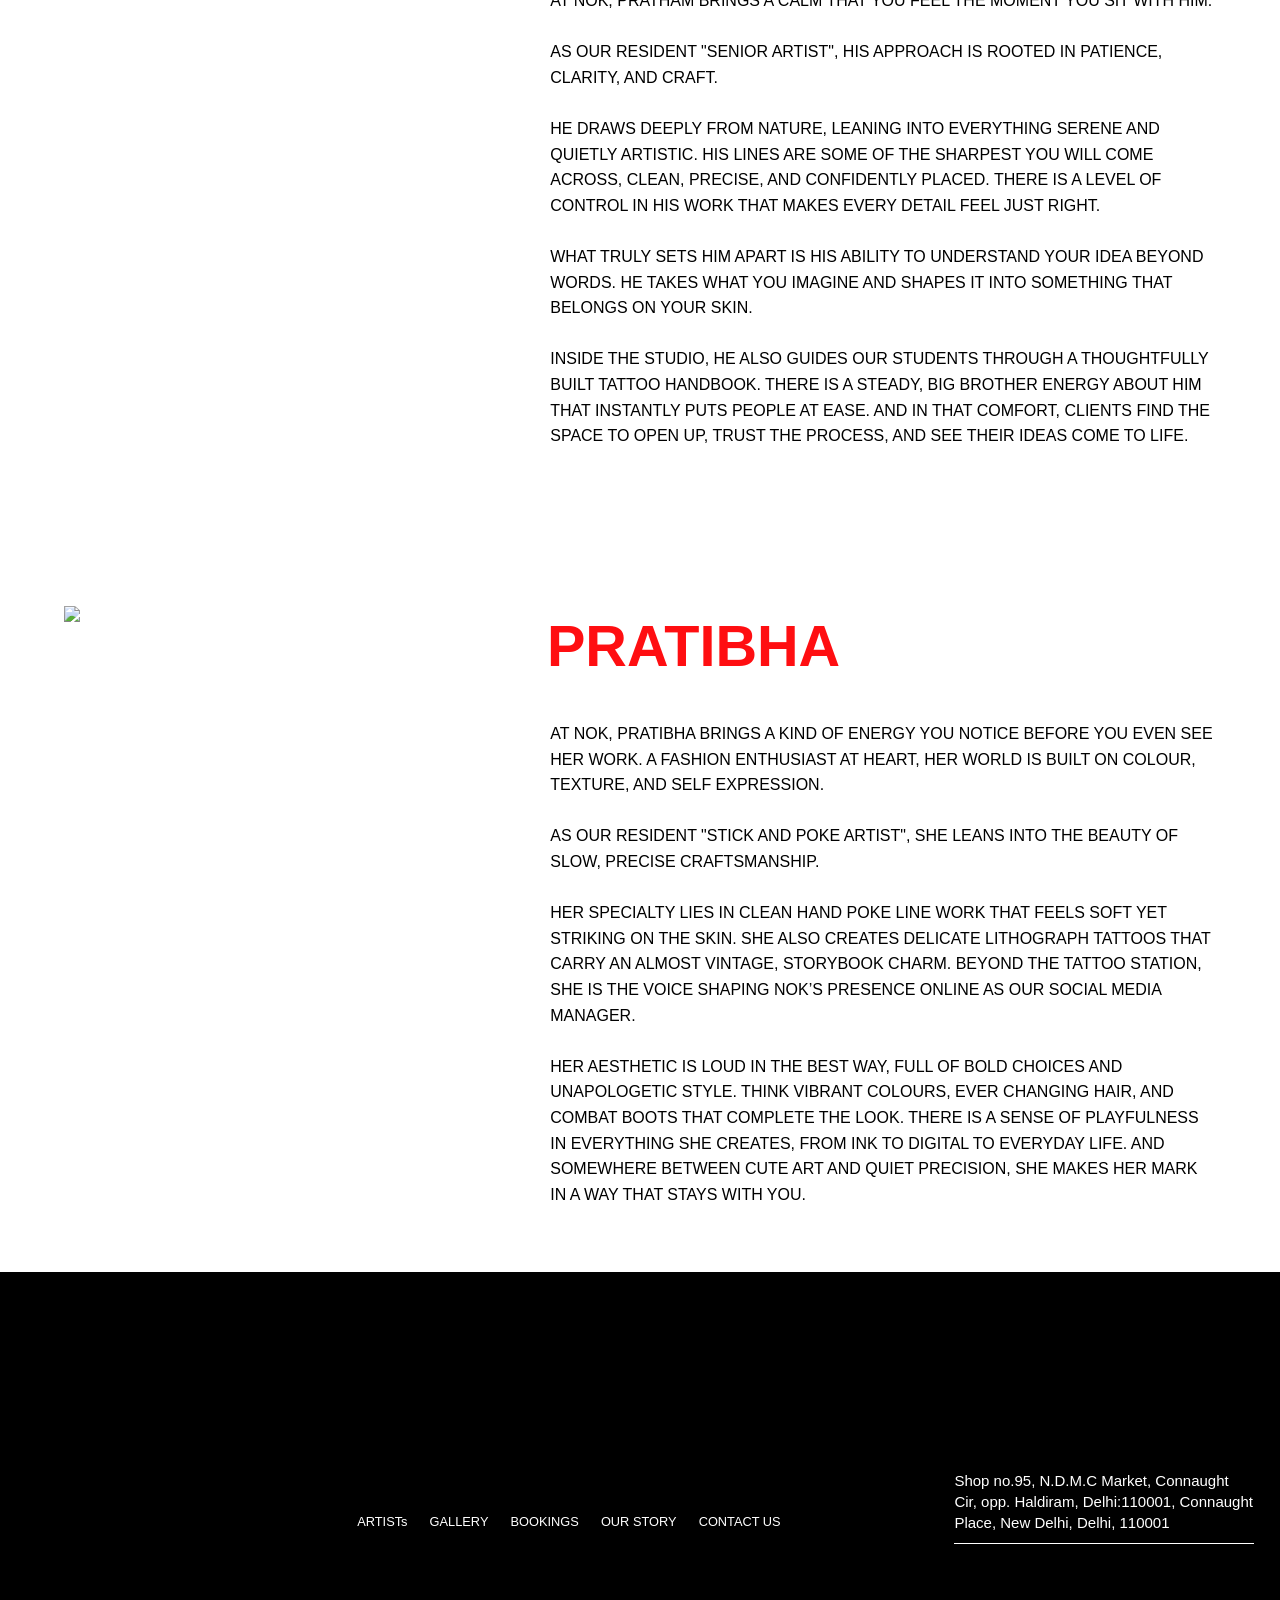
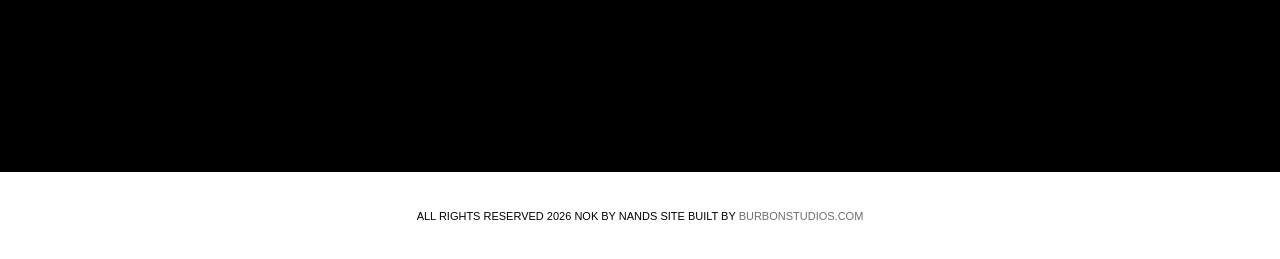
==== commit 1dc9af40: "Update artists.html" ====
--- a/artists.html
+++ b/artists.html
@@ -121,10 +121,22 @@
   }
   
 }
+
+@media screen and (max-width: 991px){
+  .div-block-35.hd{
+      display: block!important;
+    }
+}
+
+.div-block-35.hd{
+  display: none;
+}
 </style>
 </head>
 <body>
-<div data-animation="over-right" data-collapse="medium" data-duration="400" data-easing="ease" data-easing2="ease" role="banner" class="navbar navbar-2 w-nav"><div class="container3 w-container"><a href="index.html" class="brand w-nav-brand"><img src="https://cdn.prod.website-files.com/693faa632efcb64b49ecce32/695e301824c93ddd6272800e_shared%20image.png" loading="lazy" width="78" height="Auto" alt="" srcset="https://cdn.prod.website-files.com/693faa632efcb64b49ecce32/695e301824c93ddd6272800e_shared%20image-p-500.png 500w, https://cdn.prod.website-files.com/693faa632efcb64b49ecce32/695e301824c93ddd6272800e_shared%20image-p-800.png 800w, https://cdn.prod.website-files.com/693faa632efcb64b49ecce32/695e301824c93ddd6272800e_shared%20image.png 1080w" sizes="78px"/></a><nav role="navigation" class="nav-menu w-nav-menu"><a href="artists.html" aria-current="page" class="button-5 w-button w--current">ARTISTS</a><a href="book-appointment.html" class="button-5 w-button">BOOK APPOINTMENT</a><a href="gallery.html" class="button-5 w-button">GALLERY</a><a href="our-story.html" class="button-5 w-button">OUR STORY</a><a href="contact-us.html" class="button-5 w-button">CONTACT US</a><a href="artists.html" aria-current="page" class="nav-link w-nav-link w--current">artists</a><a href="book-appointment.html" class="nav-link w-nav-link">BOOK APPOINTMENT</a><a href="gallery.html" class="nav-link w-nav-link">GALLERY</a><a href="our-story.html" class="nav-link w-nav-link">OUR STORY</a><a href="contact-us.html" class="nav-link w-nav-link">CONTACT</a></nav><div class="menu-button w-nav-button"><div data-w-id="f9c25550-7365-0e27-95ec-77b36acfb77d" class="menu-parent"><div data-w-id="f9c25550-7365-0e27-95ec-77b36acfb77e" class="menu-bar"></div><div data-w-id="f9c25550-7365-0e27-95ec-77b36acfb77f" class="menu-bar"></div><div data-w-id="f9c25550-7365-0e27-95ec-77b36acfb780" class="menu-bar"></div></div></div></div></div>
+<div data-animation="over-right" data-collapse="medium" data-duration="400" data-easing="ease" data-easing2="ease" role="banner" class="navbar navbar-2 w-nav"><div class="container3 w-container"><a href="index.html" class="brand w-nav-brand"><img src="https://cdn.prod.website-files.com/693faa632efcb64b49ecce32/695e301824c93ddd6272800e_shared%20image.png" loading="lazy" width="78" height="Auto" alt="" srcset="https://cdn.prod.website-files.com/693faa632efcb64b49ecce32/695e301824c93ddd6272800e_shared%20image-p-500.png 500w, https://cdn.prod.website-files.com/693faa632efcb64b49ecce32/695e301824c93ddd6272800e_shared%20image-p-800.png 800w, https://cdn.prod.website-files.com/693faa632efcb64b49ecce32/695e301824c93ddd6272800e_shared%20image.png 1080w" sizes="78px"/></a><nav role="navigation" class="nav-menu w-nav-menu"><a href="artists.html" aria-current="page" class="button-5 w-button w--current">ARTISTS</a><a href="book-appointment.html" class="button-5 w-button">BOOK APPOINTMENT</a><a href="gallery.html" class="button-5 w-button">GALLERY</a><a href="our-story.html" class="button-5 w-button">OUR STORY</a><a href="contact-us.html" class="button-5 w-button">CONTACT US</a>
+<div class="div-block-35 hd" style="filter: invert(1);"><a href="https://www.instagram.com/nokbynandsss/" target="_blank" class="link-block-4 w-inline-block"><img src="https://cdn.prod.website-files.com/693faa632efcb64b49ecce32/696a278182e4e686e5b58f18_instagram.png" loading="lazy" width="35" sizes="35px" alt="" srcset="https://cdn.prod.website-files.com/693faa632efcb64b49ecce32/696a278182e4e686e5b58f18_instagram-p-500.png 500w, https://cdn.prod.website-files.com/693faa632efcb64b49ecce32/696a278182e4e686e5b58f18_instagram.png 512w" class="insta"></a><a href="https://api.whatsapp.com/send/?phone=919810448513&text=Hi&type=phone_number&app_absent=0" class="link-block-4 w-inline-block"><img src="https://cdn.prod.website-files.com/693faa632efcb64b49ecce32/696a2b76e0b5bd1329782753_whatsapp.png" loading="lazy" width="35" alt="" class="insta"></a><a href="https://www.threads.com/@nokbynandsss?igshid=NTc4MTIwNjQ2YQ==" target="_blank" class="link-block-4 w-inline-block"><img src="https://cdn.prod.website-files.com/693faa632efcb64b49ecce32/696a2c2b541866fec945c5cb_threads.png" loading="lazy" width="35" alt="" class="insta"></a><a href="https://www.facebook.com/nokbynandsss/" target="_blank" class="link-block-4 w-inline-block"><img src="https://cdn.prod.website-files.com/693faa632efcb64b49ecce32/696a2c6369ad25f0c4b5ceb1_facebook.png" loading="lazy" width="35" sizes="35px" alt="" srcset="https://cdn.prod.website-files.com/693faa632efcb64b49ecce32/696a2c6369ad25f0c4b5ceb1_facebook-p-500.png 500w, https://cdn.prod.website-files.com/693faa632efcb64b49ecce32/696a2c6369ad25f0c4b5ceb1_facebook.png 512w" class="insta"></a></div>  
+<a href="artists.html" aria-current="page" class="nav-link w-nav-link w--current">artists</a><a href="book-appointment.html" class="nav-link w-nav-link">BOOK APPOINTMENT</a><a href="gallery.html" class="nav-link w-nav-link">GALLERY</a><a href="our-story.html" class="nav-link w-nav-link">OUR STORY</a><a href="contact-us.html" class="nav-link w-nav-link">CONTACT</a></nav><div class="menu-button w-nav-button"><div data-w-id="f9c25550-7365-0e27-95ec-77b36acfb77d" class="menu-parent"><div data-w-id="f9c25550-7365-0e27-95ec-77b36acfb77e" class="menu-bar"></div><div data-w-id="f9c25550-7365-0e27-95ec-77b36acfb77f" class="menu-bar"></div><div data-w-id="f9c25550-7365-0e27-95ec-77b36acfb780" class="menu-bar"></div></div></div></div></div>
 
 <div class="div-block-29"><div class="div-block-30 _01"></div><div class="div-block-30 _02"></div><div class="div-block-30 _03"></div><div class="div-block-30 _04"></div></div>
 
--- a/style.css
+++ b/style.css
@@ -3147,7 +3147,7 @@
 .div-block-30 {
   filter: grayscale();
   background-color: #000;
-  background-image: url("https://cdn.prod.website-files.com/693faa632efcb64b49ecce32/693faa652efcb64b49eccf26_pexels-kevinbidwell-2183132.jpg");
+  background-image: url("tattoo/eye.webp");
   background-position: 50%;
   background-size: cover;
   width: 30%;
@@ -3155,107 +3155,103 @@
 }
 
 .div-block-30._2 {
-  background-image: url("https://cdn.prod.website-files.com/693faa632efcb64b49ecce32/693faa652efcb64b49eccf27_woman-4123270_1280.jpg");
+  background-image: url("tattoo/shivi.jpg");
 }
 
 .div-block-30._2._32 {
-  background-image: url("https://cdn.prod.website-files.com/693faa632efcb64b49ecce32/693faa652efcb64b49eccf26_pexels-kevinbidwell-2183132.jpg");
+  background-image: url("tattoo/nandi.jpg");
 }
 
 .div-block-30._2.rregbt {
-  background-image: url("https://cdn.prod.website-files.com/693faa632efcb64b49ecce32/693faa652efcb64b49eccf3f_pexels-brett-sayles-2186980.jpg");
+  background-image: url("tattoo/shivi.jpg");
 }
 
 .div-block-30._2.wret {
-  background-image: url("https://cdn.prod.website-files.com/693faa632efcb64b49ecce32/693faa652efcb64b49eccf43_pexels-roseleon-3321536%20(1).jpg");
+  background-image: url("tattoo/Pot.jpg");
 }
 
 .div-block-30._2.gds {
-  background-image: url("https://cdn.prod.website-files.com/693faa632efcb64b49ecce32/693faa652efcb64b49eccf3a_allef-vinicius-M47HaQ1D__c-unsplash.jpg");
+  background-image: url("tattoo/piercing.webp");
 }
 
 .div-block-30._3 {
-  background-image: url("https://cdn.prod.website-files.com/693faa632efcb64b49ecce32/693faa652efcb64b49eccf28_pexels-antonytrivet-13646841.jpg");
+  background-image: url("tattoo/hanuman.jpg");
 }
 
 .div-block-30._3._33 {
-  background-image: url("https://cdn.prod.website-files.com/693faa632efcb64b49ecce32/693faa652efcb64b49eccf39_allef-vinicius-hxNiXP498UI-unsplash.jpg");
+  background-image: url("tattoo/Pingu.png");
 }
 
 .div-block-30._3.rtre {
-  background-image: url("https://cdn.prod.website-files.com/693faa632efcb64b49ecce32/693faa652efcb64b49eccf42_pexels-cottonbro-5320030.jpg");
-  background-position: 0%;
+  background-image: url("tattoo/Arrow.webp");
 }
 
 .div-block-30._3.rtertey {
-  background-image: url("https://cdn.prod.website-files.com/693faa632efcb64b49ecce32/693faa652efcb64b49eccf45_pexels-brett-sayles-2226009.jpg");
+  background-image: url("tattoo/todo.webp");
 }
 
 .div-block-30._3.er5.s {
-  background-image: url("https://cdn.prod.website-files.com/693faa632efcb64b49ecce32/693faa652efcb64b49eccf44_pexels-cottonbro-4979440.jpg");
+  background-image: url("tattoo/Sword.webp");
 }
 
 .div-block-30._4 {
-  background-image: url("https://cdn.prod.website-files.com/693faa632efcb64b49ecce32/693faa652efcb64b49eccf29_pexels-kevinbidwell-2200913.jpg");
+  background-image: url("tattoo/Stars.jpg");
+}
+
+.div-block-30._B {
+  background-image: url("tattoo/eye.webp");
 }
 
 .div-block-30._4.rvdf {
-  background-image: url("https://cdn.prod.website-files.com/693faa632efcb64b49ecce32/693faa652efcb64b49eccf3d_pexels-daniel-lazarov-1357330-2623692.jpg");
-  background-position: 0 100%;
+  background-image: url("tattoo/spirit.webp");
 }
 
 .div-block-30._4.etewr {
-  background-image: url("https://cdn.prod.website-files.com/693faa632efcb64b49ecce32/693faa652efcb64b49eccf22_pexels-pavel-danilyuk-6593514.jpg");
+  background-image: url("tattoo/eye.webp");
 }
 
 .div-block-30._4.wedg {
-  background-image: url("https://cdn.prod.website-files.com/693faa632efcb64b49ecce32/693faa652efcb64b49eccf44_pexels-cottonbro-4979440.jpg");
-  background-position: 100%;
+  background-image: url("tattoo/Piercing1.jpg");
 }
 
 .div-block-30._4.re5ywg {
-  background-image: url("https://cdn.prod.website-files.com/693faa632efcb64b49ecce32/693faa652efcb64b49eccf42_pexels-cottonbro-5320030.jpg");
-  background-position: 0%;
+  background-image: url("tattoo/tooth.jpg");
 }
 
 .div-block-30._01 {
-  background-image: url("https://cdn.prod.website-files.com/693faa632efcb64b49ecce32/693faa652efcb64b49eccf37_132.jpg");
-  background-position: 10%;
-  background-size: cover;
+  background-image: url("tattoo/asti.webp");
 }
 
 .div-block-30._02 {
-  background-image: url("https://cdn.prod.website-files.com/693faa632efcb64b49ecce32/693faa652efcb64b49eccf39_allef-vinicius-hxNiXP498UI-unsplash.jpg");
+  background-image: url("tattoo/Stars.jpg");
 }
 
 .div-block-30._03 {
-  background-image: url("https://cdn.prod.website-files.com/693faa632efcb64b49ecce32/693faa652efcb64b49eccf3b_man-890887_1280.jpg");
-  background-position: 61%;
+  background-image: url("tattoo/Sword.webp");
 }
 
 .div-block-30._04 {
-  background-image: url("https://cdn.prod.website-files.com/693faa632efcb64b49ecce32/693faa652efcb64b49eccf3a_allef-vinicius-M47HaQ1D__c-unsplash.jpg");
+  background-image: url("tattoo/Arrow.webp");
 }
 
 .div-block-30._111 {
-  background-image: url("https://cdn.prod.website-files.com/693faa632efcb64b49ecce32/693faa652efcb64b49eccf3b_man-890887_1280.jpg");
+  background-image: url("tattoo/Sword.webp");
 }
 
 .div-block-30.swe {
-  background-image: url("https://cdn.prod.website-files.com/693faa632efcb64b49ecce32/693faa652efcb64b49eccf3a_allef-vinicius-M47HaQ1D__c-unsplash.jpg");
+  background-image: url("tattoo/asti.webp");
 }
 
 .div-block-30.ftg {
-  background-image: url("https://cdn.prod.website-files.com/693faa632efcb64b49ecce32/693faa652efcb64b49eccf3e_pexels-lilartsy-1461816.jpg");
-  background-position: 100%;
+  background-image: url("tattoo/piercing.webp");
 }
 
 .div-block-30.adghfa {
-  background-image: url("https://cdn.prod.website-files.com/693faa632efcb64b49ecce32/693faa652efcb64b49eccf40_pexels-brett-sayles-2192237.jpg");
+  background-image: url("tattoo/Teddy.jpg");
 }
 
 .div-block-30.hg {
-  background-image: url("https://cdn.prod.website-files.com/693faa632efcb64b49ecce32/693faa652efcb64b49eccf43_pexels-roseleon-3321536%20(1).jpg");
+  background-image: url("tattoo/asti.webp");
 }
 
 .button-5, .image-3 {
@@ -3263,7 +3259,7 @@
 }
 
 .text-block-6 {
-  width: 1120px;
+  /* width: 1120px; */
   max-width: 100%;
   margin-bottom: 0%;
   font-family: Gunterz, sans-serif;
@@ -4274,7 +4270,7 @@
   }
 
   .div-block-18._3 {
-    background-image: url("https://cdn.prod.website-files.com/693faa632efcb64b49ecce32/695b6556c1cc5f01c82e6f50_608841443_17854376259598673_1311930786273972884_n.webp");
+    background-image: url("tattoo/Stars.jpg");
     background-position: 50% 0;
     width: 90vw;
     height: 400px;
@@ -4756,4 +4752,4 @@
   #w-node-_6c6eaac2-f23a-b97d-fa1b-86719962b8ca-49ecceba {
     justify-self: auto;
   }
-}+}
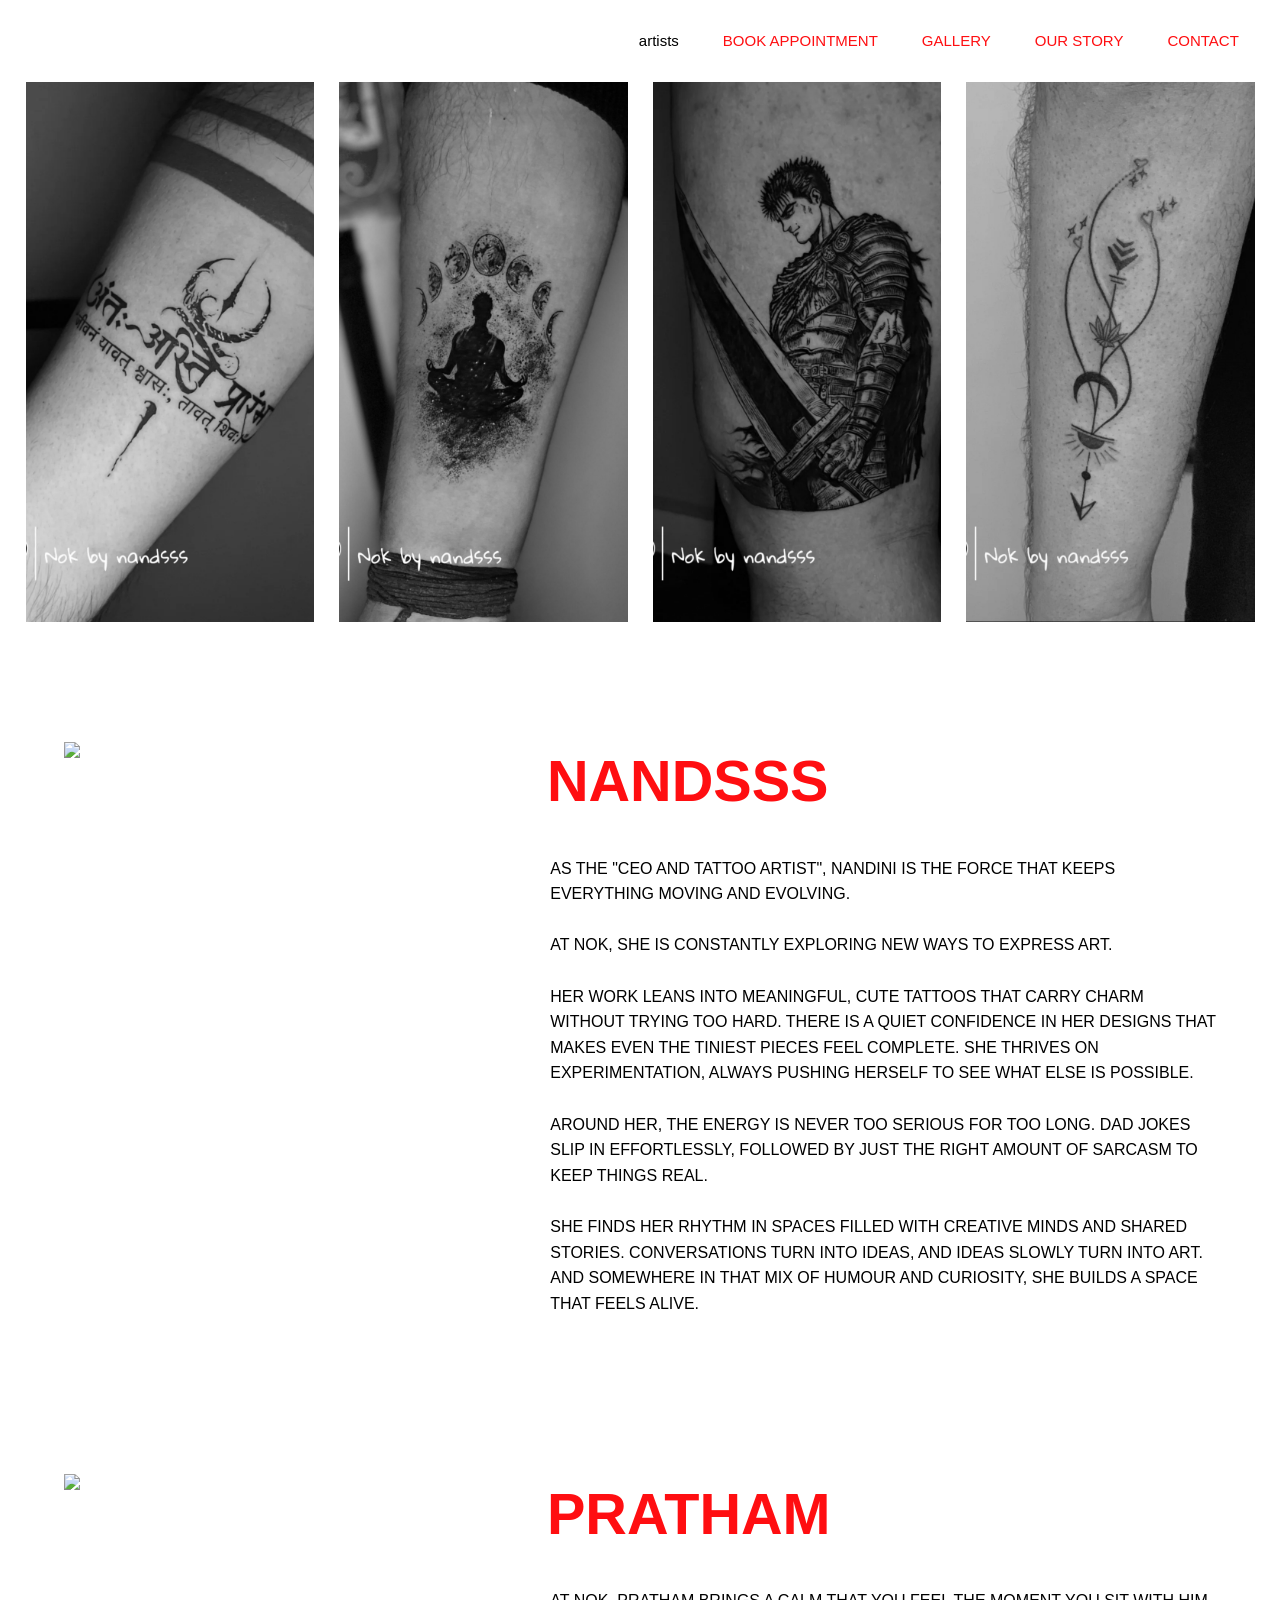
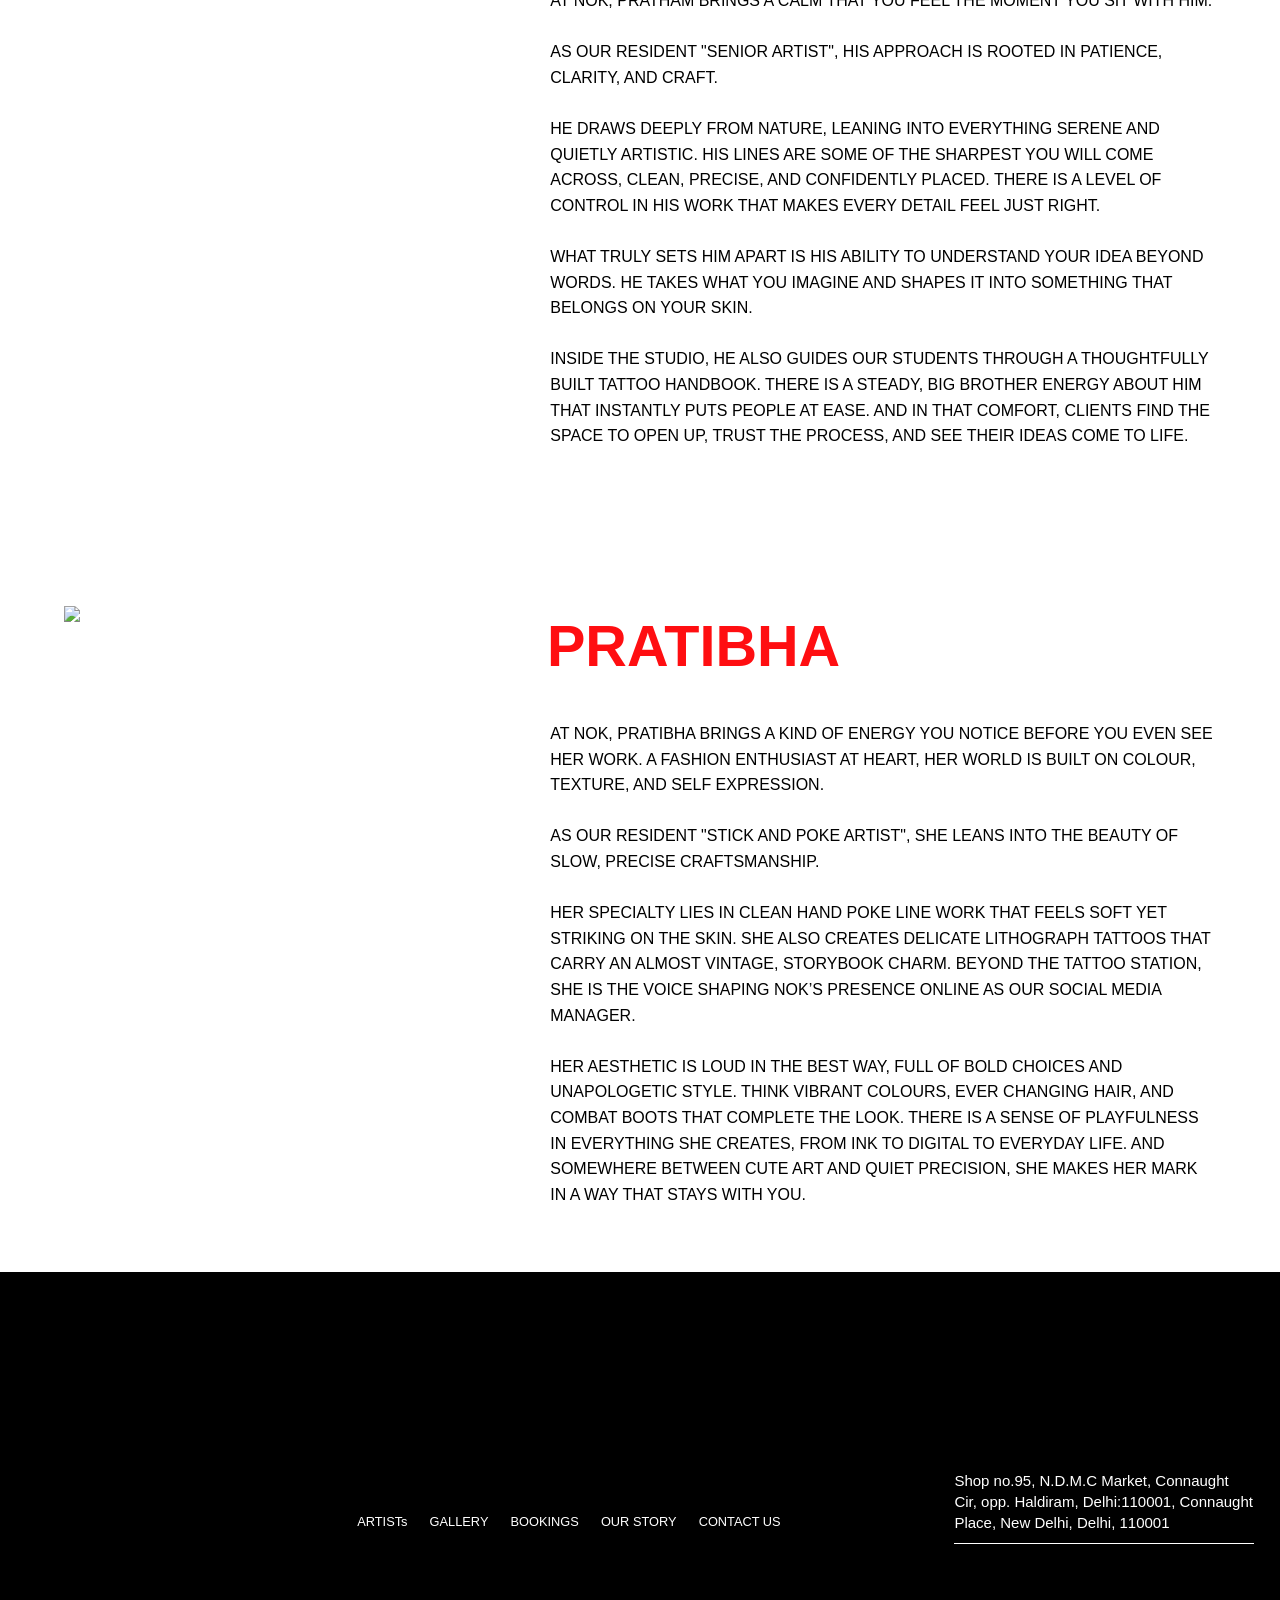
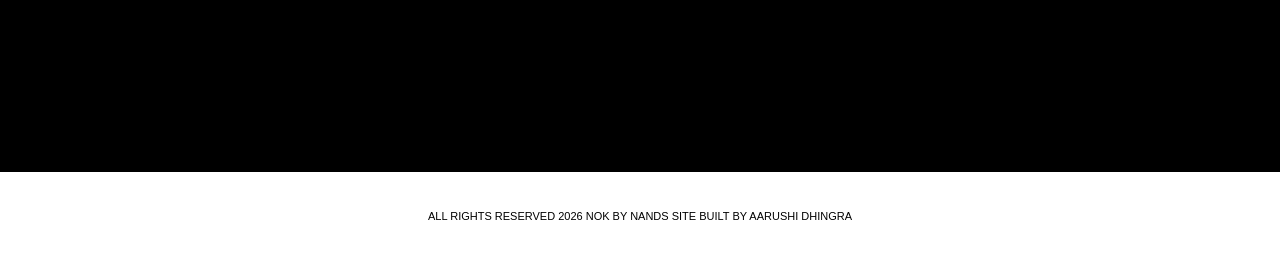
==== commit a0f259d7: "Update artists.html" ====
--- a/artists.html
+++ b/artists.html
@@ -202,9 +202,7 @@
 
 
 
-<div class="footer"><div class="div-block-23"><img sizes="(max-width: 1080px) 100vw, 1080px" srcset="https://cdn.prod.website-files.com/693faa632efcb64b49ecce32/695e301824c93ddd6272800e_shared%20image-p-500.png 500w, https://cdn.prod.website-files.com/693faa632efcb64b49ecce32/695e301824c93ddd6272800e_shared%20image-p-800.png 800w, https://cdn.prod.website-files.com/693faa632efcb64b49ecce32/695e301824c93ddd6272800e_shared%20image.png 1080w" alt="" src="https://cdn.prod.website-files.com/693faa632efcb64b49ecce32/695e301824c93ddd6272800e_shared%20image.png" loading="lazy" class="image-2"/></div><div class="div-block-24"><a href="artists.html" class="button-2 w-button">ARTISTs</a><a href="gallery.html" class="button-2 w-button">GALLERY</a><a href="book-appointment.html" class="button-2 w-button">BOOKINGS</a><a href="our-story.html" class="button-2 w-button">OUR STORY</a><a href="contact-us.html" class="button-2 w-button">CONTACT US</a></div><div class="div-block-25"><div class="div-block-34"><h1 class="add">Shop no.95, N.D.M.C Market, Connaught Cir, opp. Haldiram, Delhi:110001, Connaught Place, New Delhi, Delhi, 110001</h1></div><div class="div-block-35"><a href="https://www.instagram.com/nokbynandsss/" target="_blank" class="link-block-4 w-inline-block"><img src="https://cdn.prod.website-files.com/693faa632efcb64b49ecce32/696a278182e4e686e5b58f18_instagram.png" loading="lazy" width="35" sizes="35px" alt="" srcset="https://cdn.prod.website-files.com/693faa632efcb64b49ecce32/696a278182e4e686e5b58f18_instagram-p-500.png 500w, https://cdn.prod.website-files.com/693faa632efcb64b49ecce32/696a278182e4e686e5b58f18_instagram.png 512w" class="insta"/></a><a href="tel:9810448513" class="link-block-4 w-inline-block"><img src="https://cdn.prod.website-files.com/693faa632efcb64b49ecce32/696a2b76e0b5bd1329782753_whatsapp.png" loading="lazy" width="35" alt="" class="insta"/></a><a href="#" class="link-block-4 w-inline-block"><img src="https://cdn.prod.website-files.com/693faa632efcb64b49ecce32/696a2c2b541866fec945c5cb_threads.png" loading="lazy" width="35" alt="" class="insta"/></a><a href="https://www.facebook.com/nokbynandsss/" target="_blank" class="link-block-4 w-inline-block"><img src="https://cdn.prod.website-files.com/693faa632efcb64b49ecce32/696a2c6369ad25f0c4b5ceb1_facebook.png" loading="lazy" width="35" sizes="35px" alt="" srcset="https://cdn.prod.website-files.com/693faa632efcb64b49ecce32/696a2c6369ad25f0c4b5ceb1_facebook-p-500.png 500w, https://cdn.prod.website-files.com/693faa632efcb64b49ecce32/696a2c6369ad25f0c4b5ceb1_facebook.png 512w" class="insta"/></a></div></div></div>
-<div class="div-block-22"><div class="text-block-5">ALL RIGHTS RESERVED 2026 NOK BY NANDS SITE BUILT BY <a href="https://BURBONSTUDIOS.COM" class="link">BURBONSTUDIOS.COM</a></div></div>
-
+<div class="footer"><div class="div-block-23"><img sizes="(max-width: 1080px) 100vw, 1080px" srcset="https://cdn.prod.website-files.com/693faa632efcb64b49ecce32/695e301824c93ddd6272800e_shared%20image-p-500.png 500w, https://cdn.prod.website-files.com/693faa632efcb64b49ecce32/695e301824c93ddd6272800e_shared%20image-p-800.png 800w, https://cdn.prod.website-files.com/693faa632efcb64b49ecce32/695e301824c93ddd6272800e_shared%20image.png 1080w" alt="" src="https://cdn.prod.website-files.com/693faa632efcb64b49ecce32/695e301824c93ddd6272800e_shared%20image.png" loading="lazy" class="image-2"/></div><div class="div-block-24"><a href="artists.html" class="button-2 w-button">ARTISTs</a><a href="gallery.html" class="button-2 w-button">GALLERY</a><a href="book-appointment.html" class="button-2 w-button">BOOKINGS</a><a href="our-story.html" class="button-2 w-button">OUR STORY</a><a href="contact-us.html" class="button-2 w-button">CONTACT US</a></div><div class="div-block-25"><div class="div-block-34"><h1 class="add">Shop no.95, N.D.M.C Market, Connaught Cir, opp. Haldiram, Delhi:110001, Connaught Place, New Delhi, Delhi, 110001</h1></div><div class="div-block-35"><a href="https://www.instagram.com/nokbynandsss/" target="_blank" class="link-block-4 w-inline-block"><img src="https://cdn.prod.website-files.com/693faa632efcb64b49ecce32/696a278182e4e686e5b58f18_instagram.png" loading="lazy" width="35" sizes="35px" alt="" srcset="https://cdn.prod.website-files.com/693faa632efcb64b49ecce32/696a278182e4e686e5b58f18_instagram-p-500.png 500w, https://cdn.prod.website-files.com/693faa632efcb64b49ecce32/696a278182e4e686e5b58f18_instagram.png 512w" class="insta"/></a><a href="tel:9810448513" class="link-block-4 w-inline-block"><img src="https://cdn.prod.website-files.com/693faa632efcb64b49ecce32/696a2b76e0b5bd1329782753_whatsapp.png" loading="lazy" width="35" alt="" class="insta"/></a><a href="#" class="link-block-4 w-inline-block"><img src="https://cdn.prod.website-files.com/693faa632efcb64b49ecce32/696a2c2b541866fec945c5cb_threads.png" loading="lazy" width="35" alt="" class="insta"/></a><a href="https://www.facebook.com/nokbynandsss/" target="_blank" class="link-block-4 w-inline-block"><img src="https://cdn.prod.website-files.com/693faa632efcb64b49ecce32/696a2c6369ad25f0c4b5ceb1_facebook.png" loading="lazy" width="35" sizes="35px" alt="" srcset="https://cdn.prod.website-files.com/693faa632efcb64b49ecce32/696a2c6369ad25f0c4b5ceb1_facebook-p-500.png 500w, https://cdn.prod.website-files.com/693faa632efcb64b49ecce32/696a2c6369ad25f0c4b5ceb1_facebook.png 512w" class="insta"/></a></div></div></div><div class="div-block-22"><div class="text-block-5">ALL RIGHTS RESERVED 2026 NOK BY NANDS SITE BUILT BY AARUSHI DHINGRA</div></div>
 <script src="https://d3e54v103j8qbb.cloudfront.net/js/jquery-3.5.1.min.dc5e7f18c8.js?site=693faa632efcb64b49ecce32" type="text/javascript"></script>
 <script src="https://cdn.prod.website-files.com/693faa632efcb64b49ecce32/js/webflow.schunk.36b8fb49256177c8.js" type="text/javascript"></script>
 <script src="https://cdn.prod.website-files.com/693faa632efcb64b49ecce32/js/webflow.schunk.93dd51ee3e6ce4c8.js" type="text/javascript"></script>
--- a/style.css
+++ b/style.css
@@ -493,9 +493,12 @@
 
 .w-form-done {
   text-align: center;
-  background-color: #ddd;
-  padding: 20px;
-  display: none;
+    background-color: #1c8915;
+    padding: 20px;
+    display: none;
+    color: white;
+    font-size: 18px;
+    font-weight: 800;
 }
 
 .w-form-fail {
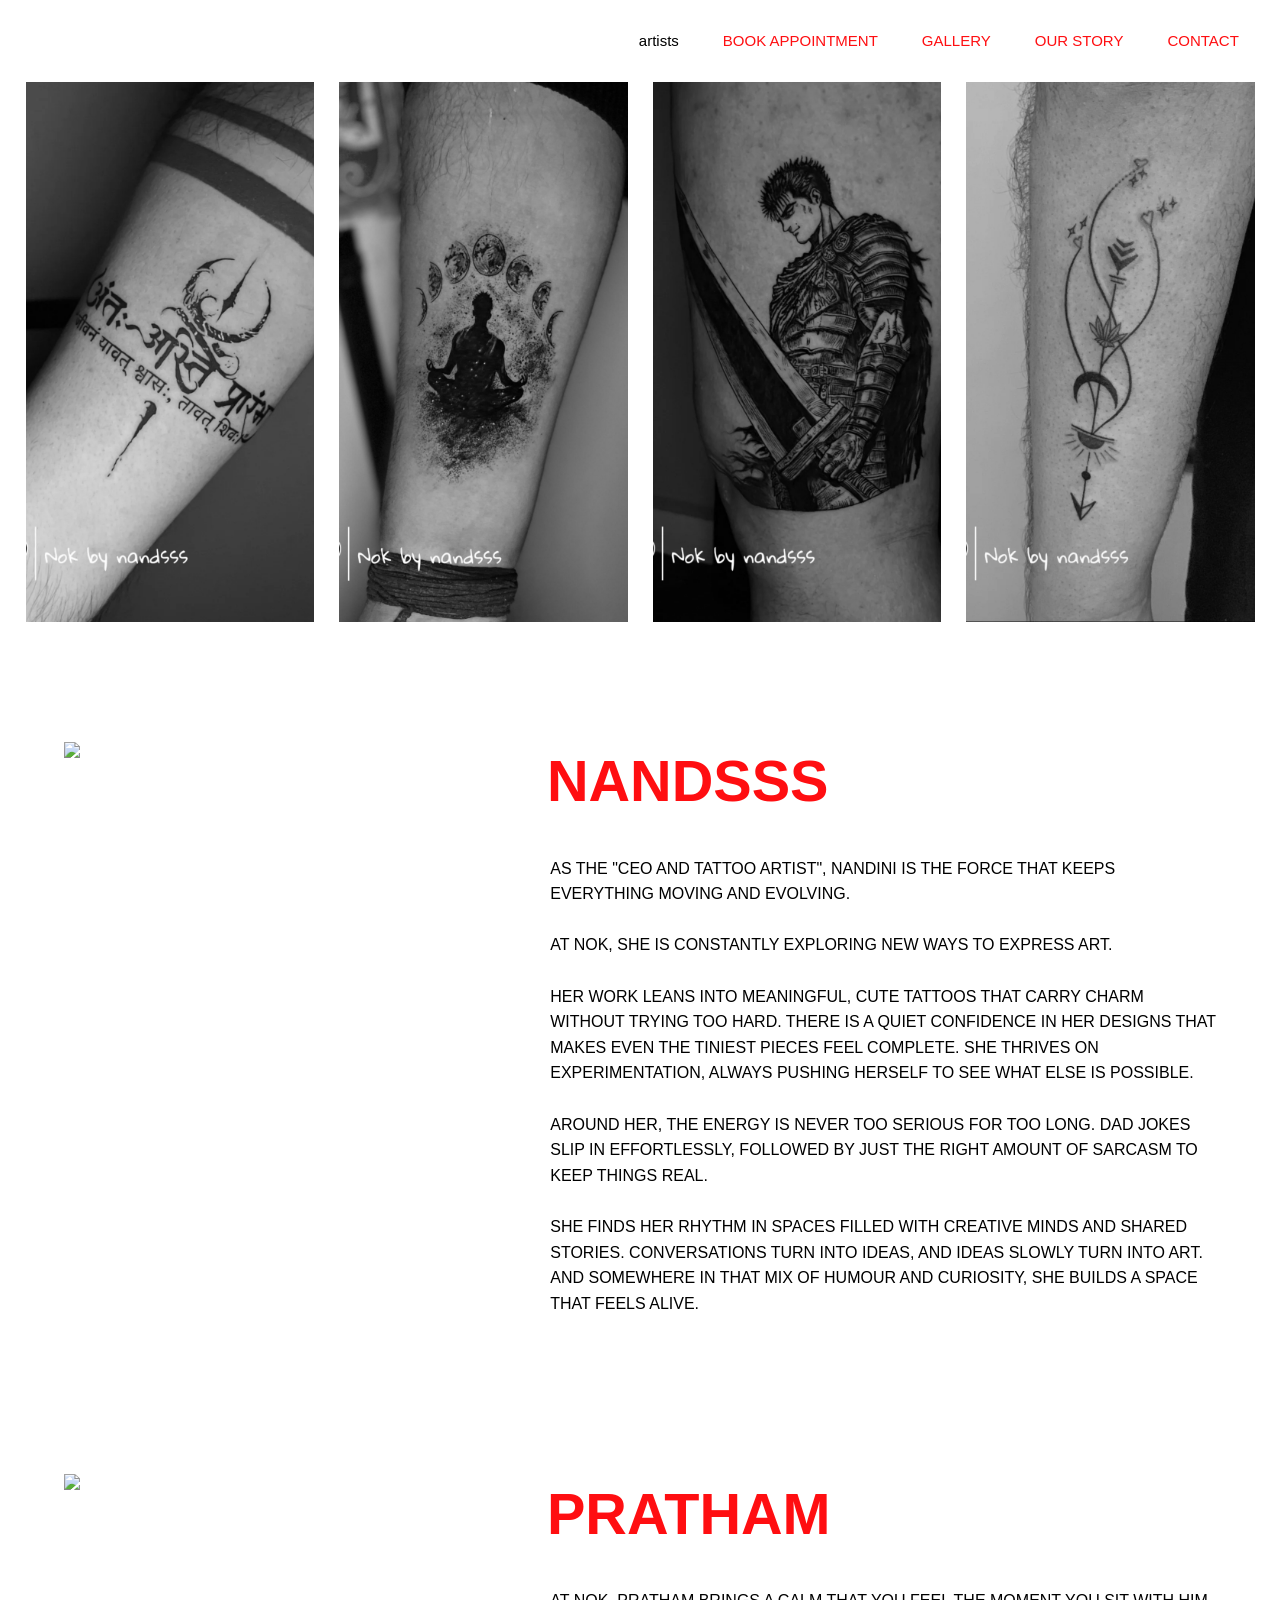
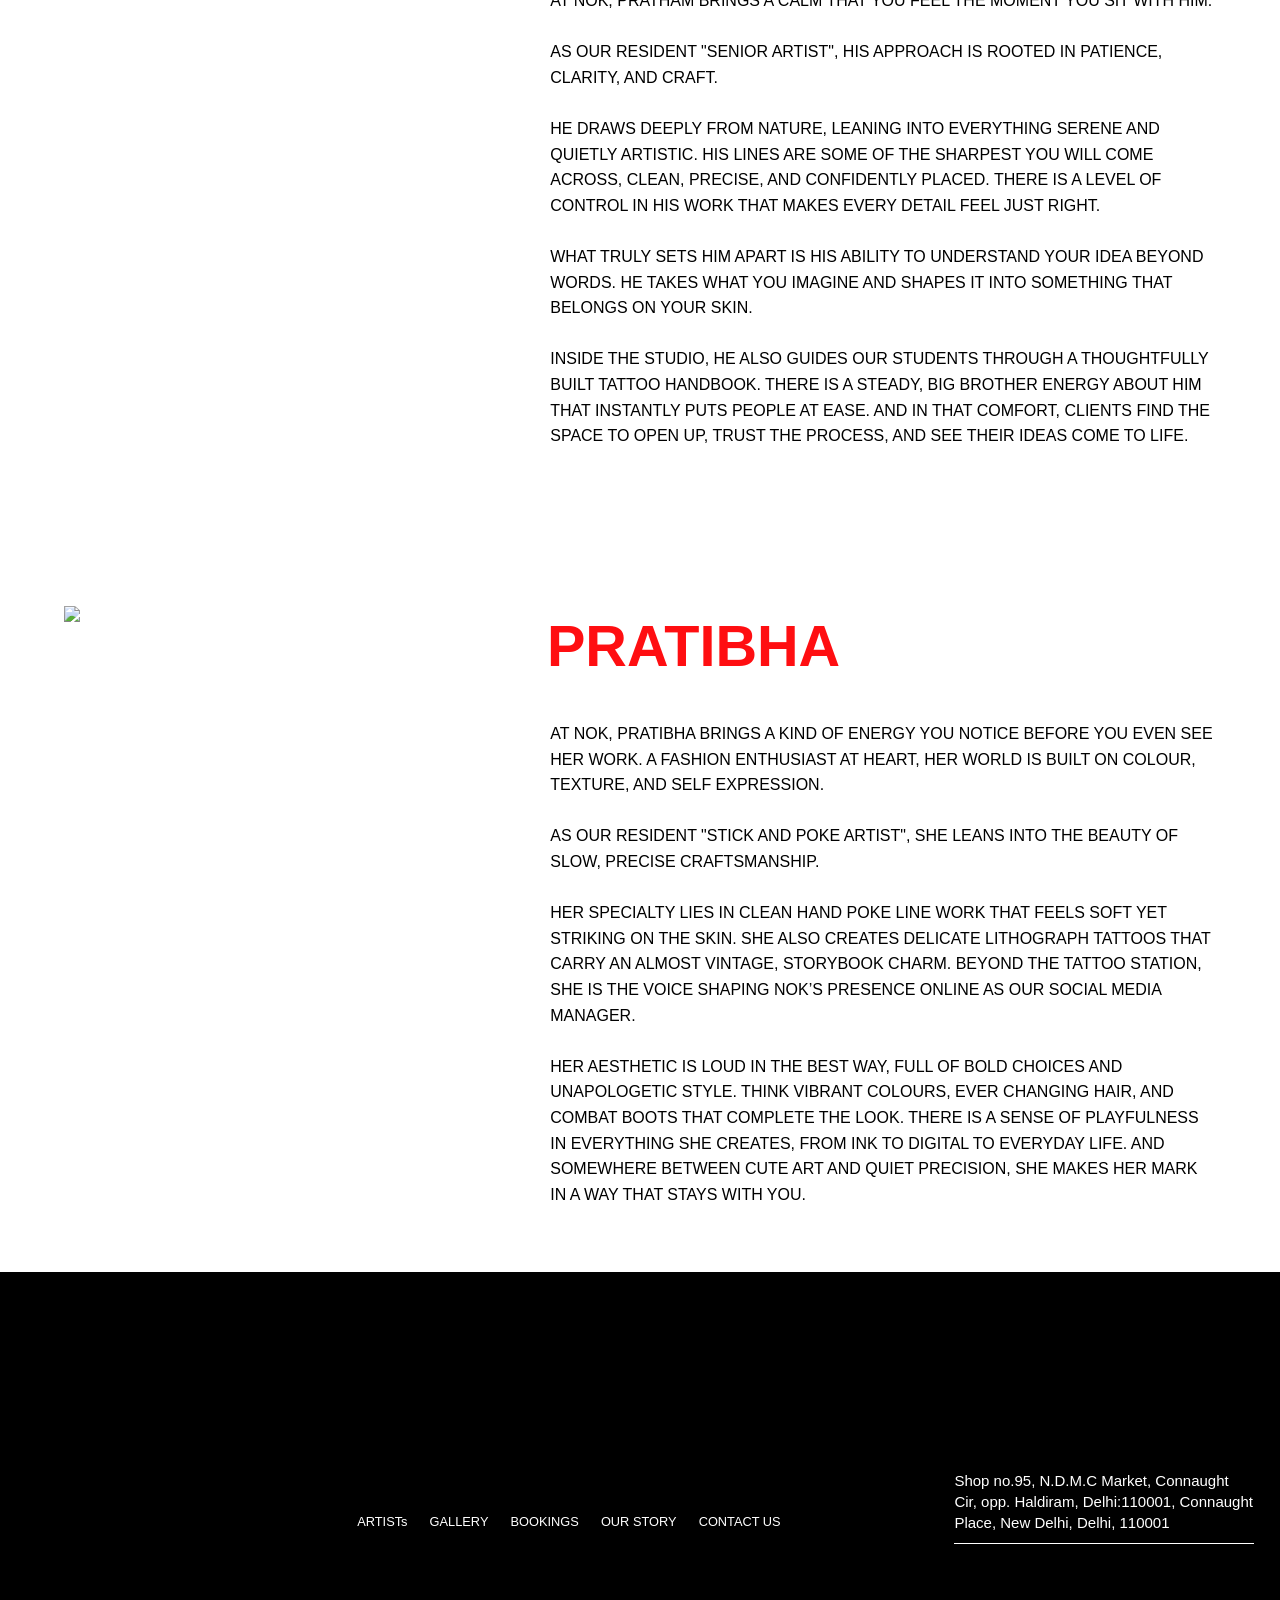
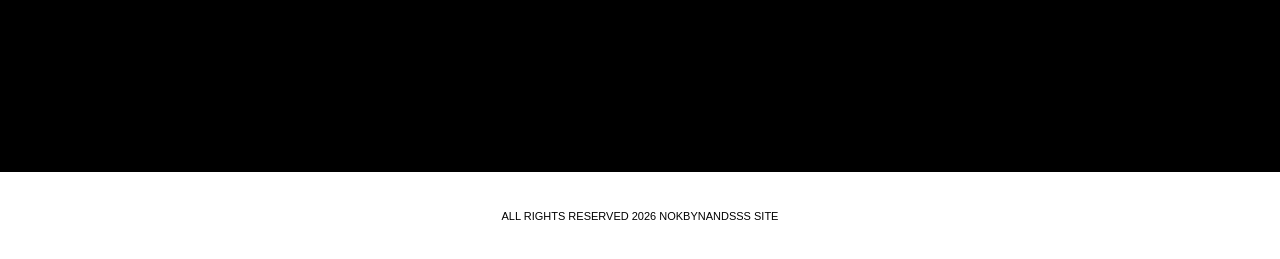
==== commit 02f565e9: "Update artists.html" ====
--- a/artists.html
+++ b/artists.html
@@ -202,7 +202,7 @@
 
 
 
-<div class="footer"><div class="div-block-23"><img sizes="(max-width: 1080px) 100vw, 1080px" srcset="https://cdn.prod.website-files.com/693faa632efcb64b49ecce32/695e301824c93ddd6272800e_shared%20image-p-500.png 500w, https://cdn.prod.website-files.com/693faa632efcb64b49ecce32/695e301824c93ddd6272800e_shared%20image-p-800.png 800w, https://cdn.prod.website-files.com/693faa632efcb64b49ecce32/695e301824c93ddd6272800e_shared%20image.png 1080w" alt="" src="https://cdn.prod.website-files.com/693faa632efcb64b49ecce32/695e301824c93ddd6272800e_shared%20image.png" loading="lazy" class="image-2"/></div><div class="div-block-24"><a href="artists.html" class="button-2 w-button">ARTISTs</a><a href="gallery.html" class="button-2 w-button">GALLERY</a><a href="book-appointment.html" class="button-2 w-button">BOOKINGS</a><a href="our-story.html" class="button-2 w-button">OUR STORY</a><a href="contact-us.html" class="button-2 w-button">CONTACT US</a></div><div class="div-block-25"><div class="div-block-34"><h1 class="add">Shop no.95, N.D.M.C Market, Connaught Cir, opp. Haldiram, Delhi:110001, Connaught Place, New Delhi, Delhi, 110001</h1></div><div class="div-block-35"><a href="https://www.instagram.com/nokbynandsss/" target="_blank" class="link-block-4 w-inline-block"><img src="https://cdn.prod.website-files.com/693faa632efcb64b49ecce32/696a278182e4e686e5b58f18_instagram.png" loading="lazy" width="35" sizes="35px" alt="" srcset="https://cdn.prod.website-files.com/693faa632efcb64b49ecce32/696a278182e4e686e5b58f18_instagram-p-500.png 500w, https://cdn.prod.website-files.com/693faa632efcb64b49ecce32/696a278182e4e686e5b58f18_instagram.png 512w" class="insta"/></a><a href="tel:9810448513" class="link-block-4 w-inline-block"><img src="https://cdn.prod.website-files.com/693faa632efcb64b49ecce32/696a2b76e0b5bd1329782753_whatsapp.png" loading="lazy" width="35" alt="" class="insta"/></a><a href="#" class="link-block-4 w-inline-block"><img src="https://cdn.prod.website-files.com/693faa632efcb64b49ecce32/696a2c2b541866fec945c5cb_threads.png" loading="lazy" width="35" alt="" class="insta"/></a><a href="https://www.facebook.com/nokbynandsss/" target="_blank" class="link-block-4 w-inline-block"><img src="https://cdn.prod.website-files.com/693faa632efcb64b49ecce32/696a2c6369ad25f0c4b5ceb1_facebook.png" loading="lazy" width="35" sizes="35px" alt="" srcset="https://cdn.prod.website-files.com/693faa632efcb64b49ecce32/696a2c6369ad25f0c4b5ceb1_facebook-p-500.png 500w, https://cdn.prod.website-files.com/693faa632efcb64b49ecce32/696a2c6369ad25f0c4b5ceb1_facebook.png 512w" class="insta"/></a></div></div></div><div class="div-block-22"><div class="text-block-5">ALL RIGHTS RESERVED 2026 NOK BY NANDS SITE BUILT BY AARUSHI DHINGRA</div></div>
+<div class="footer"><div class="div-block-23"><img sizes="(max-width: 1080px) 100vw, 1080px" srcset="https://cdn.prod.website-files.com/693faa632efcb64b49ecce32/695e301824c93ddd6272800e_shared%20image-p-500.png 500w, https://cdn.prod.website-files.com/693faa632efcb64b49ecce32/695e301824c93ddd6272800e_shared%20image-p-800.png 800w, https://cdn.prod.website-files.com/693faa632efcb64b49ecce32/695e301824c93ddd6272800e_shared%20image.png 1080w" alt="" src="https://cdn.prod.website-files.com/693faa632efcb64b49ecce32/695e301824c93ddd6272800e_shared%20image.png" loading="lazy" class="image-2"/></div><div class="div-block-24"><a href="artists.html" class="button-2 w-button">ARTISTs</a><a href="gallery.html" class="button-2 w-button">GALLERY</a><a href="book-appointment.html" class="button-2 w-button">BOOKINGS</a><a href="our-story.html" class="button-2 w-button">OUR STORY</a><a href="contact-us.html" class="button-2 w-button">CONTACT US</a></div><div class="div-block-25"><div class="div-block-34"><h1 class="add">Shop no.95, N.D.M.C Market, Connaught Cir, opp. Haldiram, Delhi:110001, Connaught Place, New Delhi, Delhi, 110001</h1></div><div class="div-block-35"><a href="https://www.instagram.com/nokbynandsss/" target="_blank" class="link-block-4 w-inline-block"><img src="https://cdn.prod.website-files.com/693faa632efcb64b49ecce32/696a278182e4e686e5b58f18_instagram.png" loading="lazy" width="35" sizes="35px" alt="" srcset="https://cdn.prod.website-files.com/693faa632efcb64b49ecce32/696a278182e4e686e5b58f18_instagram-p-500.png 500w, https://cdn.prod.website-files.com/693faa632efcb64b49ecce32/696a278182e4e686e5b58f18_instagram.png 512w" class="insta"/></a><a href="tel:9810448513" class="link-block-4 w-inline-block"><img src="https://cdn.prod.website-files.com/693faa632efcb64b49ecce32/696a2b76e0b5bd1329782753_whatsapp.png" loading="lazy" width="35" alt="" class="insta"/></a><a href="#" class="link-block-4 w-inline-block"><img src="https://cdn.prod.website-files.com/693faa632efcb64b49ecce32/696a2c2b541866fec945c5cb_threads.png" loading="lazy" width="35" alt="" class="insta"/></a><a href="https://www.facebook.com/nokbynandsss/" target="_blank" class="link-block-4 w-inline-block"><img src="https://cdn.prod.website-files.com/693faa632efcb64b49ecce32/696a2c6369ad25f0c4b5ceb1_facebook.png" loading="lazy" width="35" sizes="35px" alt="" srcset="https://cdn.prod.website-files.com/693faa632efcb64b49ecce32/696a2c6369ad25f0c4b5ceb1_facebook-p-500.png 500w, https://cdn.prod.website-files.com/693faa632efcb64b49ecce32/696a2c6369ad25f0c4b5ceb1_facebook.png 512w" class="insta"/></a></div></div></div><div class="div-block-22"><div class="text-block-5">ALL RIGHTS RESERVED 2026 NOKBYNANDSSS SITE</div></div>
 <script src="https://d3e54v103j8qbb.cloudfront.net/js/jquery-3.5.1.min.dc5e7f18c8.js?site=693faa632efcb64b49ecce32" type="text/javascript"></script>
 <script src="https://cdn.prod.website-files.com/693faa632efcb64b49ecce32/js/webflow.schunk.36b8fb49256177c8.js" type="text/javascript"></script>
 <script src="https://cdn.prod.website-files.com/693faa632efcb64b49ecce32/js/webflow.schunk.93dd51ee3e6ce4c8.js" type="text/javascript"></script>
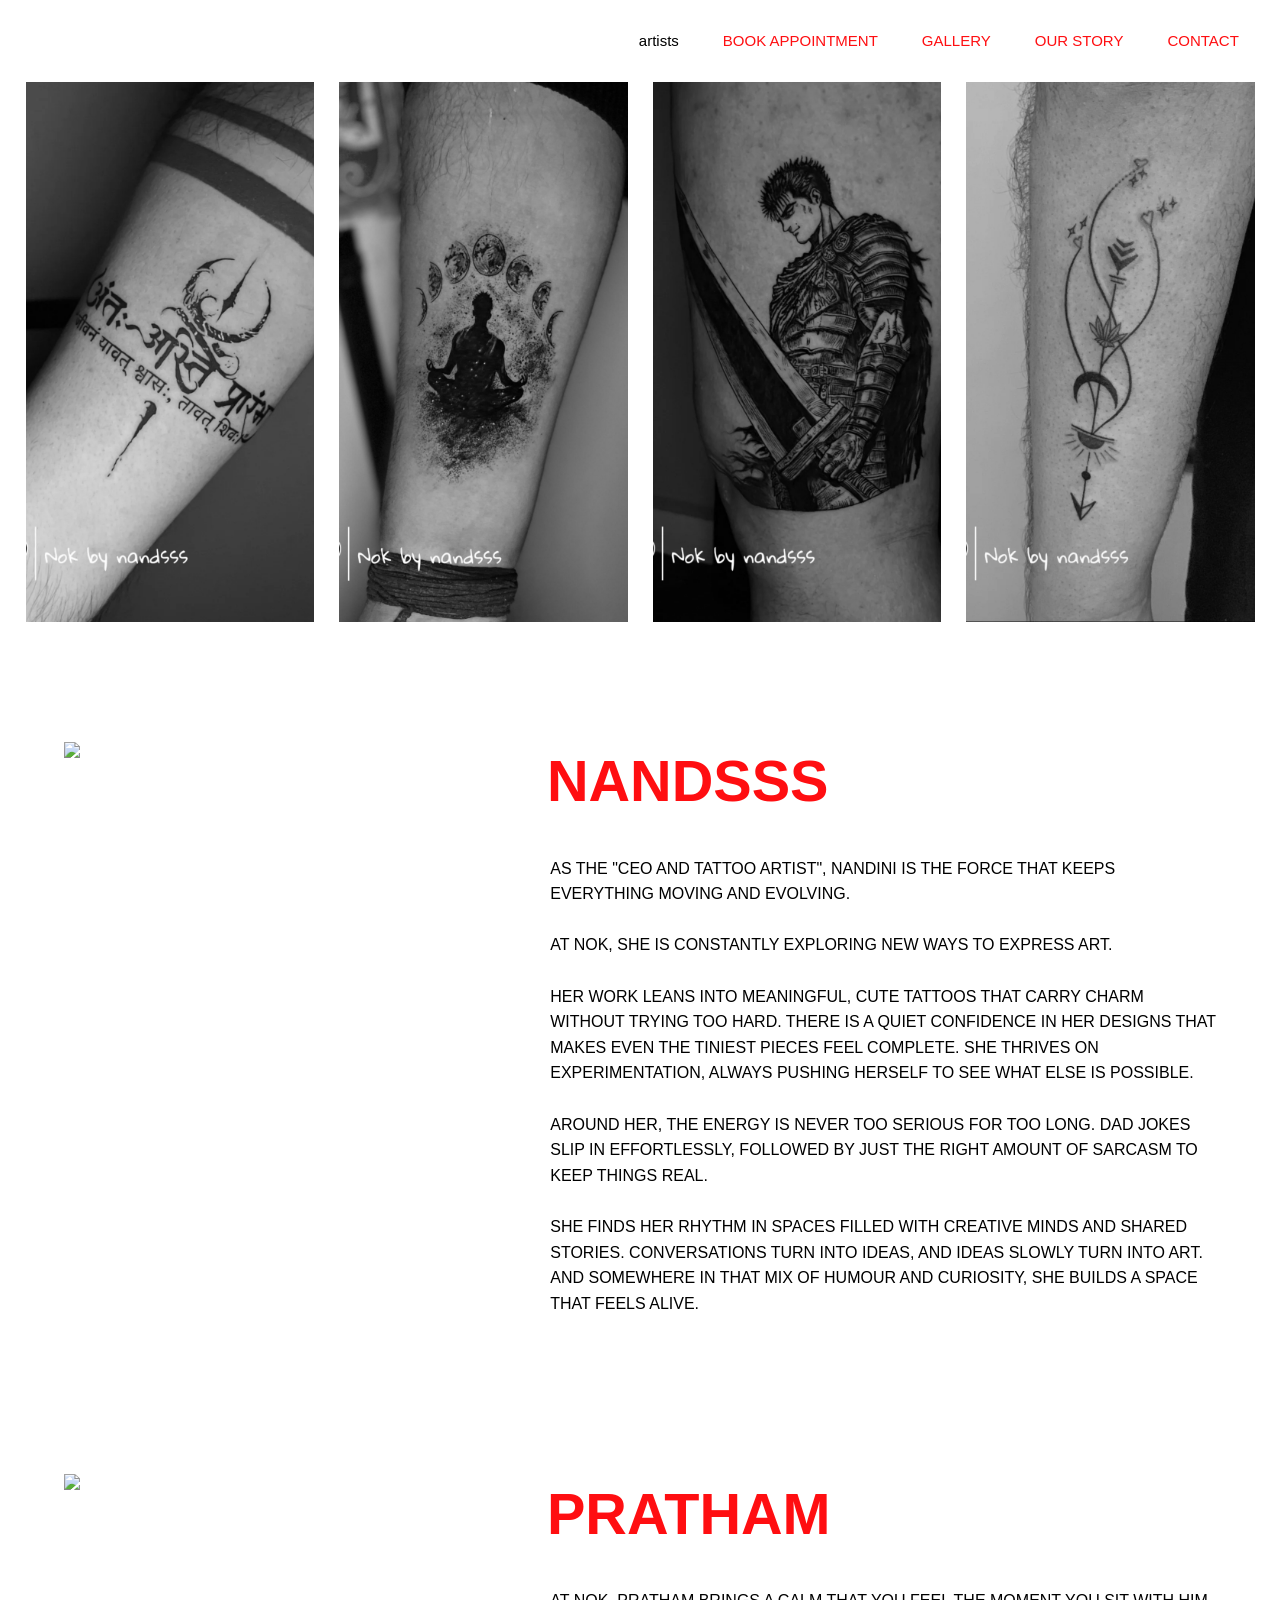
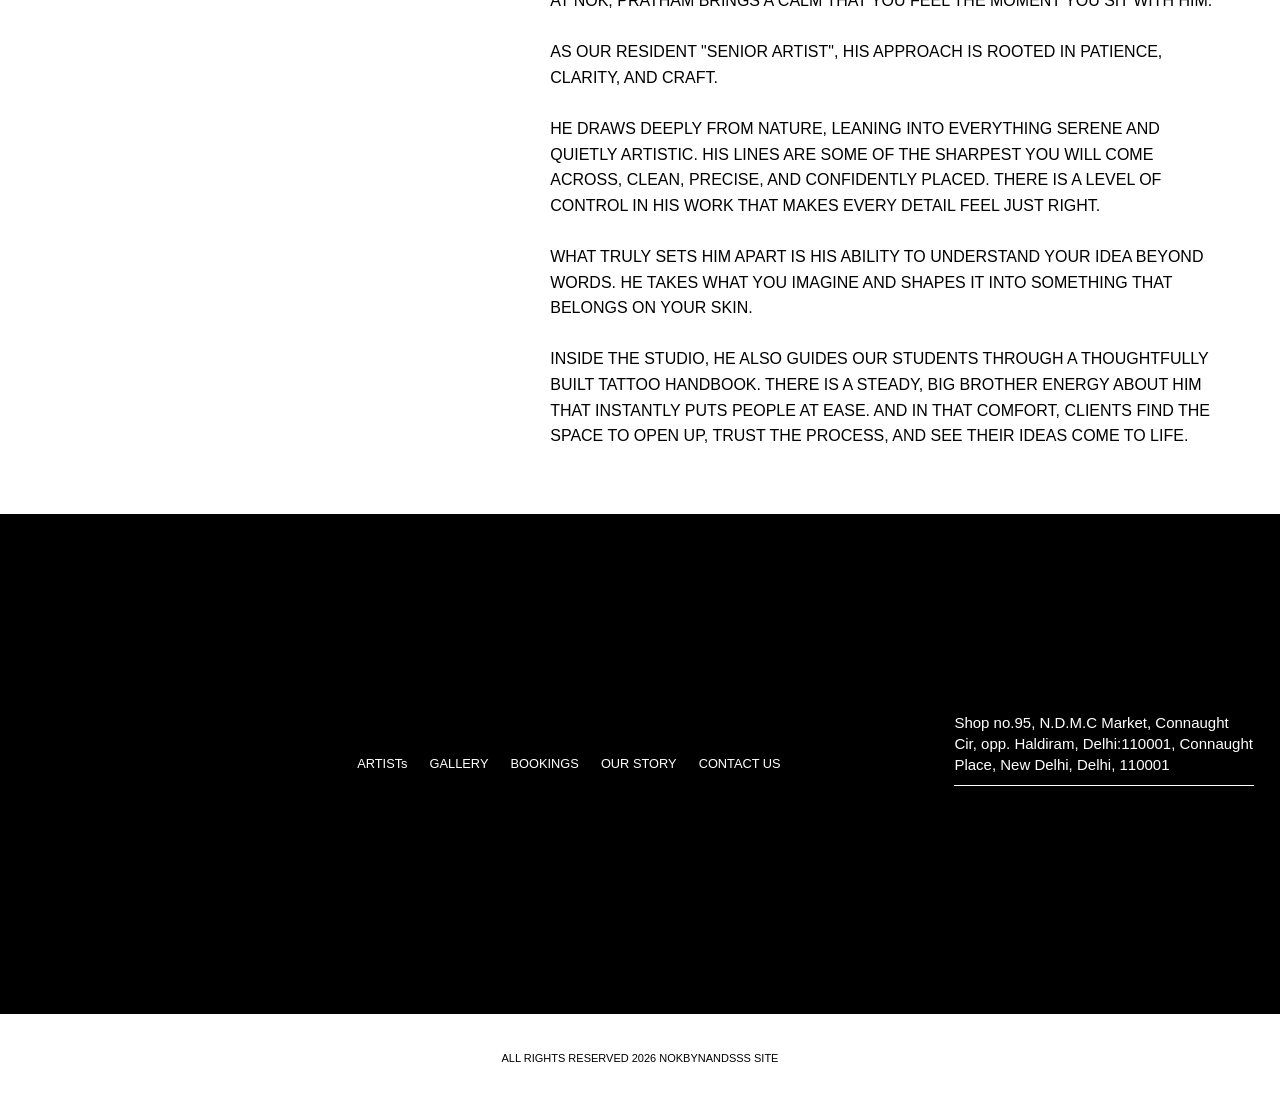
==== commit 285d3d1b: "Update artists.html" ====
--- a/artists.html
+++ b/artists.html
@@ -180,7 +180,7 @@
   </div>
 </div>
 
-<div class="div-block-31 up dn">
+<!-- <div class="div-block-31 up dn">
   <div class="div-block-32"><img src="https://cdn.prod.website-files.com/693faa632efcb64b49ecce32/693fabd23efb9da444d9d9b5_Pratibha.jpg"></div>
   <div class="div-block-33">
     <div><h1 class="paragraph _1">PRATIBHA</h1></div>
@@ -198,7 +198,7 @@
       And somewhere between cute art and quiet precision, she makes her mark in a way that stays with you.
     </div>
   </div>
-</div>
+</div> -->
 
 
 
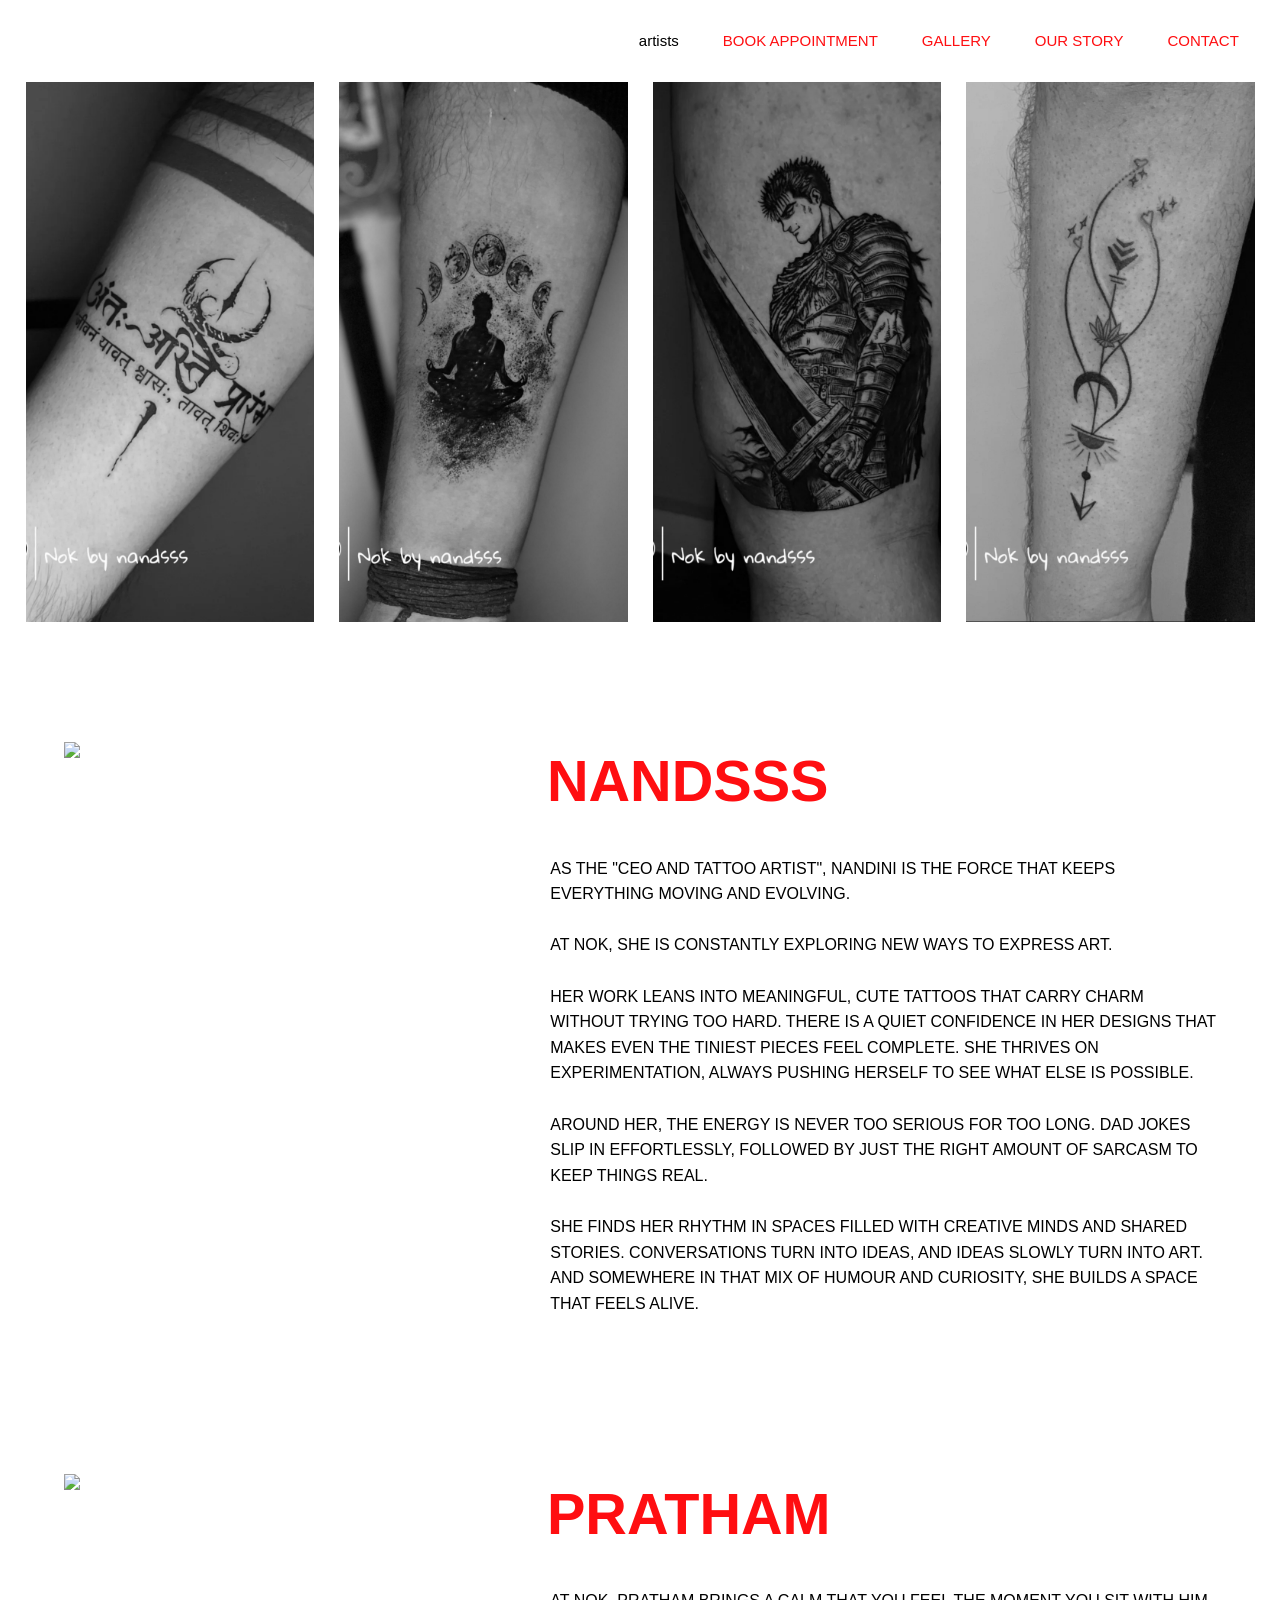
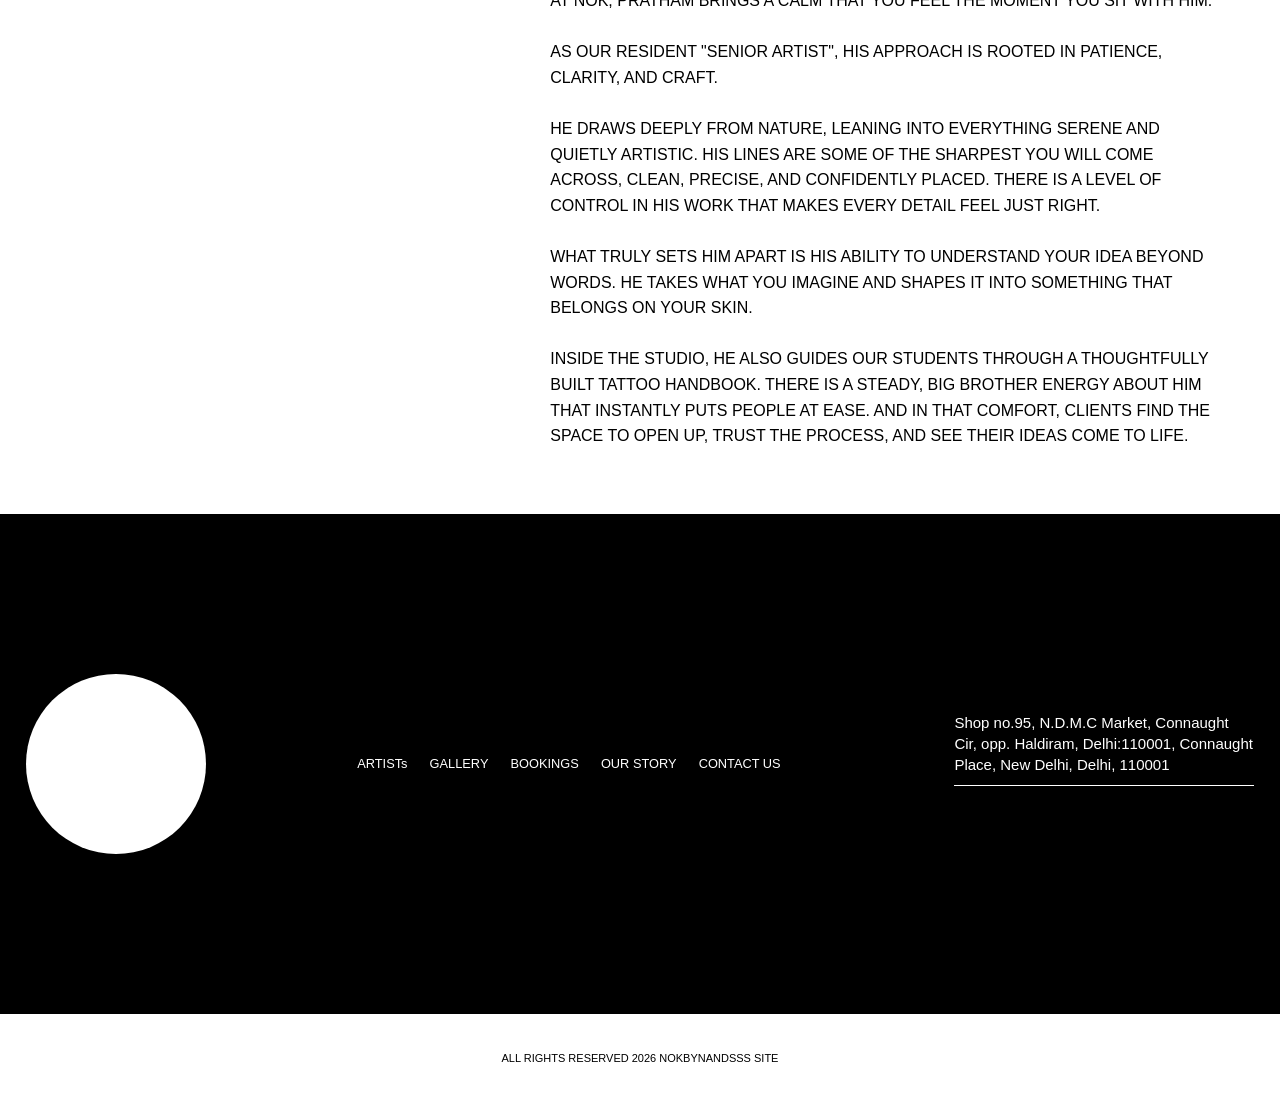
==== commit 62a9a9a8: "Update artists.html" ====
--- a/artists.html
+++ b/artists.html
@@ -2,6 +2,13 @@
 <!-- This site was created in Webflow. https://webflow.com -->
 <html data-wf-page="693faa652efcb64b49eccecc" data-wf-site="693faa632efcb64b49ecce32" lang="en">
 <head>
+  <!-- Google Tag Manager -->
+<script>(function(w,d,s,l,i){w[l]=w[l]||[];w[l].push({'gtm.start':
+new Date().getTime(),event:'gtm.js'});var f=d.getElementsByTagName(s)[0],
+j=d.createElement(s),dl=l!='dataLayer'?'&l='+l:'';j.async=true;j.src=
+'https://www.googletagmanager.com/gtm.js?id='+i+dl;f.parentNode.insertBefore(j,f);
+})(window,document,'script','dataLayer','GTM-5JC3QDLF');</script>
+<!-- End Google Tag Manager -->
 <meta charset="utf-8"/>
 <title>Artists - Nok By Nands</title>
 <meta content="Artists" property="og:title"/>
@@ -134,6 +141,10 @@
 </style>
 </head>
 <body>
+  <!-- Google Tag Manager (noscript) -->
+<noscript><iframe src="https://www.googletagmanager.com/ns.html?id=GTM-5JC3QDLF"
+height="0" width="0" style="display:none;visibility:hidden"></iframe></noscript>
+<!-- End Google Tag Manager (noscript) -->
 <div data-animation="over-right" data-collapse="medium" data-duration="400" data-easing="ease" data-easing2="ease" role="banner" class="navbar navbar-2 w-nav"><div class="container3 w-container"><a href="index.html" class="brand w-nav-brand"><img src="https://cdn.prod.website-files.com/693faa632efcb64b49ecce32/695e301824c93ddd6272800e_shared%20image.png" loading="lazy" width="78" height="Auto" alt="" srcset="https://cdn.prod.website-files.com/693faa632efcb64b49ecce32/695e301824c93ddd6272800e_shared%20image-p-500.png 500w, https://cdn.prod.website-files.com/693faa632efcb64b49ecce32/695e301824c93ddd6272800e_shared%20image-p-800.png 800w, https://cdn.prod.website-files.com/693faa632efcb64b49ecce32/695e301824c93ddd6272800e_shared%20image.png 1080w" sizes="78px"/></a><nav role="navigation" class="nav-menu w-nav-menu"><a href="artists.html" aria-current="page" class="button-5 w-button w--current">ARTISTS</a><a href="book-appointment.html" class="button-5 w-button">BOOK APPOINTMENT</a><a href="gallery.html" class="button-5 w-button">GALLERY</a><a href="our-story.html" class="button-5 w-button">OUR STORY</a><a href="contact-us.html" class="button-5 w-button">CONTACT US</a>
 <div class="div-block-35 hd" style="filter: invert(1);"><a href="https://www.instagram.com/nokbynandsss/" target="_blank" class="link-block-4 w-inline-block"><img src="https://cdn.prod.website-files.com/693faa632efcb64b49ecce32/696a278182e4e686e5b58f18_instagram.png" loading="lazy" width="35" sizes="35px" alt="" srcset="https://cdn.prod.website-files.com/693faa632efcb64b49ecce32/696a278182e4e686e5b58f18_instagram-p-500.png 500w, https://cdn.prod.website-files.com/693faa632efcb64b49ecce32/696a278182e4e686e5b58f18_instagram.png 512w" class="insta"></a><a href="https://api.whatsapp.com/send/?phone=919810448513&text=Hi&type=phone_number&app_absent=0" class="link-block-4 w-inline-block"><img src="https://cdn.prod.website-files.com/693faa632efcb64b49ecce32/696a2b76e0b5bd1329782753_whatsapp.png" loading="lazy" width="35" alt="" class="insta"></a><a href="https://www.threads.com/@nokbynandsss?igshid=NTc4MTIwNjQ2YQ==" target="_blank" class="link-block-4 w-inline-block"><img src="https://cdn.prod.website-files.com/693faa632efcb64b49ecce32/696a2c2b541866fec945c5cb_threads.png" loading="lazy" width="35" alt="" class="insta"></a><a href="https://www.facebook.com/nokbynandsss/" target="_blank" class="link-block-4 w-inline-block"><img src="https://cdn.prod.website-files.com/693faa632efcb64b49ecce32/696a2c6369ad25f0c4b5ceb1_facebook.png" loading="lazy" width="35" sizes="35px" alt="" srcset="https://cdn.prod.website-files.com/693faa632efcb64b49ecce32/696a2c6369ad25f0c4b5ceb1_facebook-p-500.png 500w, https://cdn.prod.website-files.com/693faa632efcb64b49ecce32/696a2c6369ad25f0c4b5ceb1_facebook.png 512w" class="insta"></a></div>  
 <a href="artists.html" aria-current="page" class="nav-link w-nav-link w--current">artists</a><a href="book-appointment.html" class="nav-link w-nav-link">BOOK APPOINTMENT</a><a href="gallery.html" class="nav-link w-nav-link">GALLERY</a><a href="our-story.html" class="nav-link w-nav-link">OUR STORY</a><a href="contact-us.html" class="nav-link w-nav-link">CONTACT</a></nav><div class="menu-button w-nav-button"><div data-w-id="f9c25550-7365-0e27-95ec-77b36acfb77d" class="menu-parent"><div data-w-id="f9c25550-7365-0e27-95ec-77b36acfb77e" class="menu-bar"></div><div data-w-id="f9c25550-7365-0e27-95ec-77b36acfb77f" class="menu-bar"></div><div data-w-id="f9c25550-7365-0e27-95ec-77b36acfb780" class="menu-bar"></div></div></div></div></div>
@@ -202,7 +213,7 @@
 
 
 
-<div class="footer"><div class="div-block-23"><img sizes="(max-width: 1080px) 100vw, 1080px" srcset="https://cdn.prod.website-files.com/693faa632efcb64b49ecce32/695e301824c93ddd6272800e_shared%20image-p-500.png 500w, https://cdn.prod.website-files.com/693faa632efcb64b49ecce32/695e301824c93ddd6272800e_shared%20image-p-800.png 800w, https://cdn.prod.website-files.com/693faa632efcb64b49ecce32/695e301824c93ddd6272800e_shared%20image.png 1080w" alt="" src="https://cdn.prod.website-files.com/693faa632efcb64b49ecce32/695e301824c93ddd6272800e_shared%20image.png" loading="lazy" class="image-2"/></div><div class="div-block-24"><a href="artists.html" class="button-2 w-button">ARTISTs</a><a href="gallery.html" class="button-2 w-button">GALLERY</a><a href="book-appointment.html" class="button-2 w-button">BOOKINGS</a><a href="our-story.html" class="button-2 w-button">OUR STORY</a><a href="contact-us.html" class="button-2 w-button">CONTACT US</a></div><div class="div-block-25"><div class="div-block-34"><h1 class="add">Shop no.95, N.D.M.C Market, Connaught Cir, opp. Haldiram, Delhi:110001, Connaught Place, New Delhi, Delhi, 110001</h1></div><div class="div-block-35"><a href="https://www.instagram.com/nokbynandsss/" target="_blank" class="link-block-4 w-inline-block"><img src="https://cdn.prod.website-files.com/693faa632efcb64b49ecce32/696a278182e4e686e5b58f18_instagram.png" loading="lazy" width="35" sizes="35px" alt="" srcset="https://cdn.prod.website-files.com/693faa632efcb64b49ecce32/696a278182e4e686e5b58f18_instagram-p-500.png 500w, https://cdn.prod.website-files.com/693faa632efcb64b49ecce32/696a278182e4e686e5b58f18_instagram.png 512w" class="insta"/></a><a href="tel:9810448513" class="link-block-4 w-inline-block"><img src="https://cdn.prod.website-files.com/693faa632efcb64b49ecce32/696a2b76e0b5bd1329782753_whatsapp.png" loading="lazy" width="35" alt="" class="insta"/></a><a href="#" class="link-block-4 w-inline-block"><img src="https://cdn.prod.website-files.com/693faa632efcb64b49ecce32/696a2c2b541866fec945c5cb_threads.png" loading="lazy" width="35" alt="" class="insta"/></a><a href="https://www.facebook.com/nokbynandsss/" target="_blank" class="link-block-4 w-inline-block"><img src="https://cdn.prod.website-files.com/693faa632efcb64b49ecce32/696a2c6369ad25f0c4b5ceb1_facebook.png" loading="lazy" width="35" sizes="35px" alt="" srcset="https://cdn.prod.website-files.com/693faa632efcb64b49ecce32/696a2c6369ad25f0c4b5ceb1_facebook-p-500.png 500w, https://cdn.prod.website-files.com/693faa632efcb64b49ecce32/696a2c6369ad25f0c4b5ceb1_facebook.png 512w" class="insta"/></a></div></div></div><div class="div-block-22"><div class="text-block-5">ALL RIGHTS RESERVED 2026 NOKBYNANDSSS SITE</div></div>
+<div class="footer"><div class="div-block-23"><img sizes="(max-width: 1080px) 100vw, 1080px" srcset="https://cdn.prod.website-files.com/693faa632efcb64b49ecce32/695e301824c93ddd6272800e_shared%20image-p-500.png 500w, https://cdn.prod.website-files.com/693faa632efcb64b49ecce32/695e301824c93ddd6272800e_shared%20image-p-800.png 800w, https://cdn.prod.website-files.com/693faa632efcb64b49ecce32/695e301824c93ddd6272800e_shared%20image.png 1080w" alt="" src="https://cdn.prod.website-files.com/693faa632efcb64b49ecce32/695e301824c93ddd6272800e_shared%20image.png" loading="lazy" class="image-2"/></div><div class="div-block-24"><a href="artists.html" class="button-2 w-button">ARTISTs</a><a href="gallery.html" class="button-2 w-button">GALLERY</a><a href="book-appointment.html" class="button-2 w-button">BOOKINGS</a><a href="our-story.html" class="button-2 w-button">OUR STORY</a><a href="contact-us.html" class="button-2 w-button">CONTACT US</a></div><div class="div-block-25"><div class="div-block-34"><h1 class="add">Shop no.95, N.D.M.C Market, Connaught Cir, opp. Haldiram, Delhi:110001, Connaught Place, New Delhi, Delhi, 110001</h1></div><div class="div-block-35"><a href="https://www.instagram.com/nokbynandsss/" target="_blank" class="link-block-4 w-inline-block"><img src="https://cdn.prod.website-files.com/693faa632efcb64b49ecce32/696a278182e4e686e5b58f18_instagram.png" loading="lazy" width="35" sizes="35px" alt="" srcset="https://cdn.prod.website-files.com/693faa632efcb64b49ecce32/696a278182e4e686e5b58f18_instagram-p-500.png 500w, https://cdn.prod.website-files.com/693faa632efcb64b49ecce32/696a278182e4e686e5b58f18_instagram.png 512w" class="insta"/></a><a href="https://wa.me/919810448513?text=Hi" class="link-block-4 w-inline-block"><img src="https://cdn.prod.website-files.com/693faa632efcb64b49ecce32/696a2b76e0b5bd1329782753_whatsapp.png" loading="lazy" width="35" alt="" class="insta"/></a><a href="#" class="link-block-4 w-inline-block"><img src="https://cdn.prod.website-files.com/693faa632efcb64b49ecce32/696a2c2b541866fec945c5cb_threads.png" loading="lazy" width="35" alt="" class="insta"/></a><a href="https://www.facebook.com/nokbynandsss/" target="_blank" class="link-block-4 w-inline-block"><img src="https://cdn.prod.website-files.com/693faa632efcb64b49ecce32/696a2c6369ad25f0c4b5ceb1_facebook.png" loading="lazy" width="35" sizes="35px" alt="" srcset="https://cdn.prod.website-files.com/693faa632efcb64b49ecce32/696a2c6369ad25f0c4b5ceb1_facebook-p-500.png 500w, https://cdn.prod.website-files.com/693faa632efcb64b49ecce32/696a2c6369ad25f0c4b5ceb1_facebook.png 512w" class="insta"/></a></div></div></div><div class="div-block-22"><div class="text-block-5">ALL RIGHTS RESERVED 2026 NOKBYNANDSSS SITE</div></div>
 <script src="https://d3e54v103j8qbb.cloudfront.net/js/jquery-3.5.1.min.dc5e7f18c8.js?site=693faa632efcb64b49ecce32" type="text/javascript"></script>
 <script src="https://cdn.prod.website-files.com/693faa632efcb64b49ecce32/js/webflow.schunk.36b8fb49256177c8.js" type="text/javascript"></script>
 <script src="https://cdn.prod.website-files.com/693faa632efcb64b49ecce32/js/webflow.schunk.93dd51ee3e6ce4c8.js" type="text/javascript"></script>
